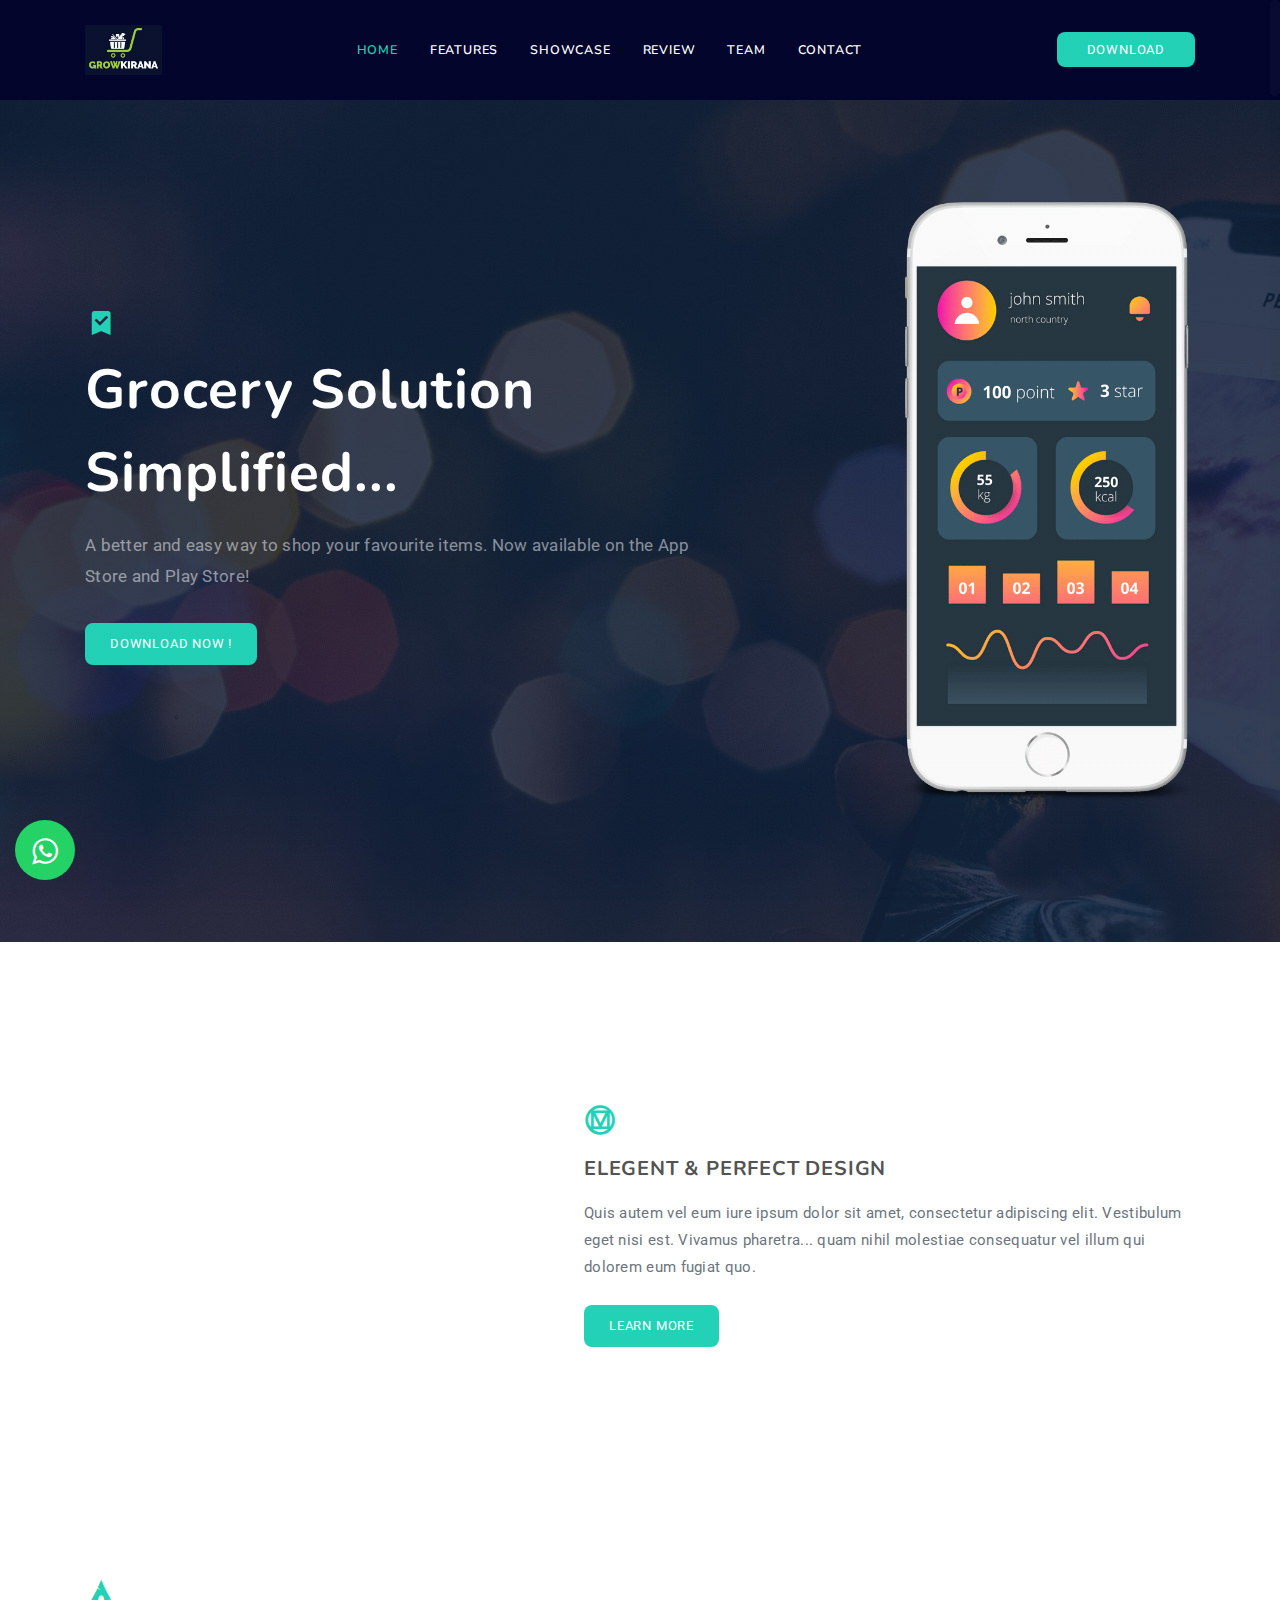
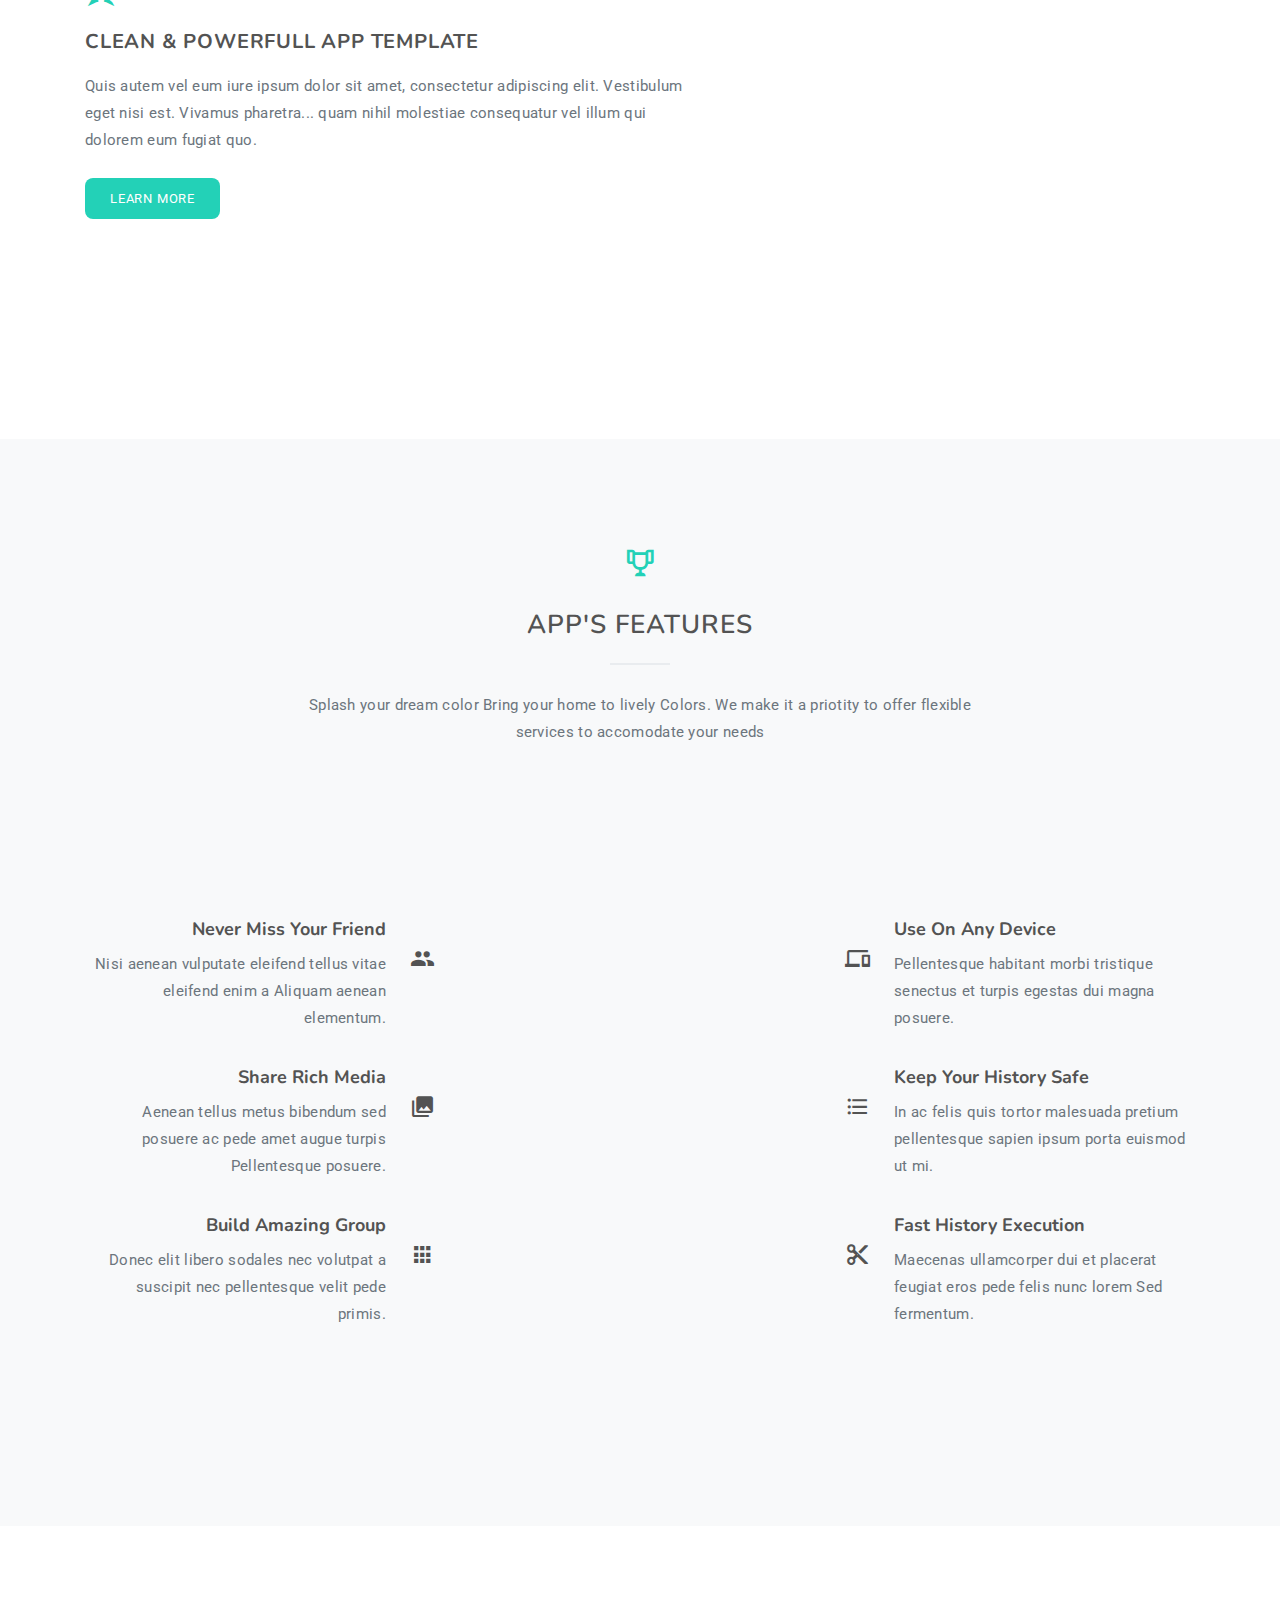
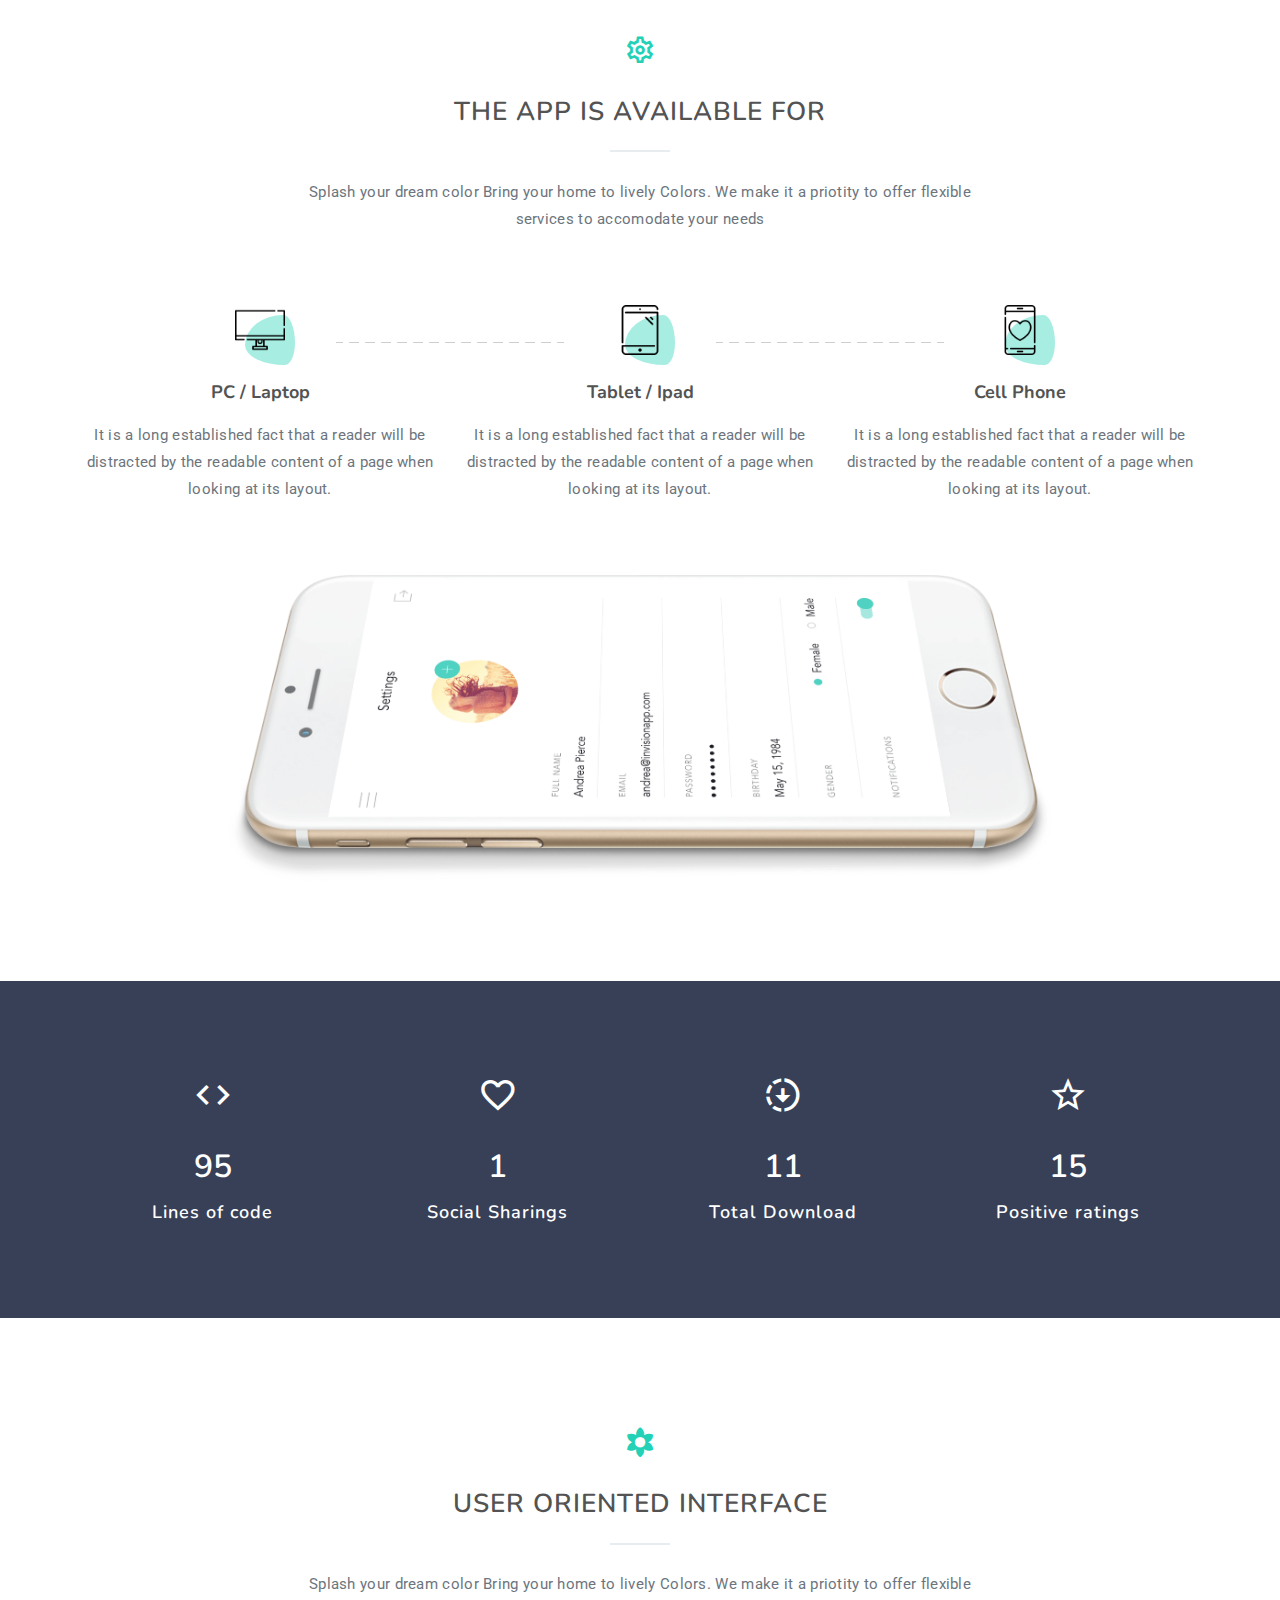
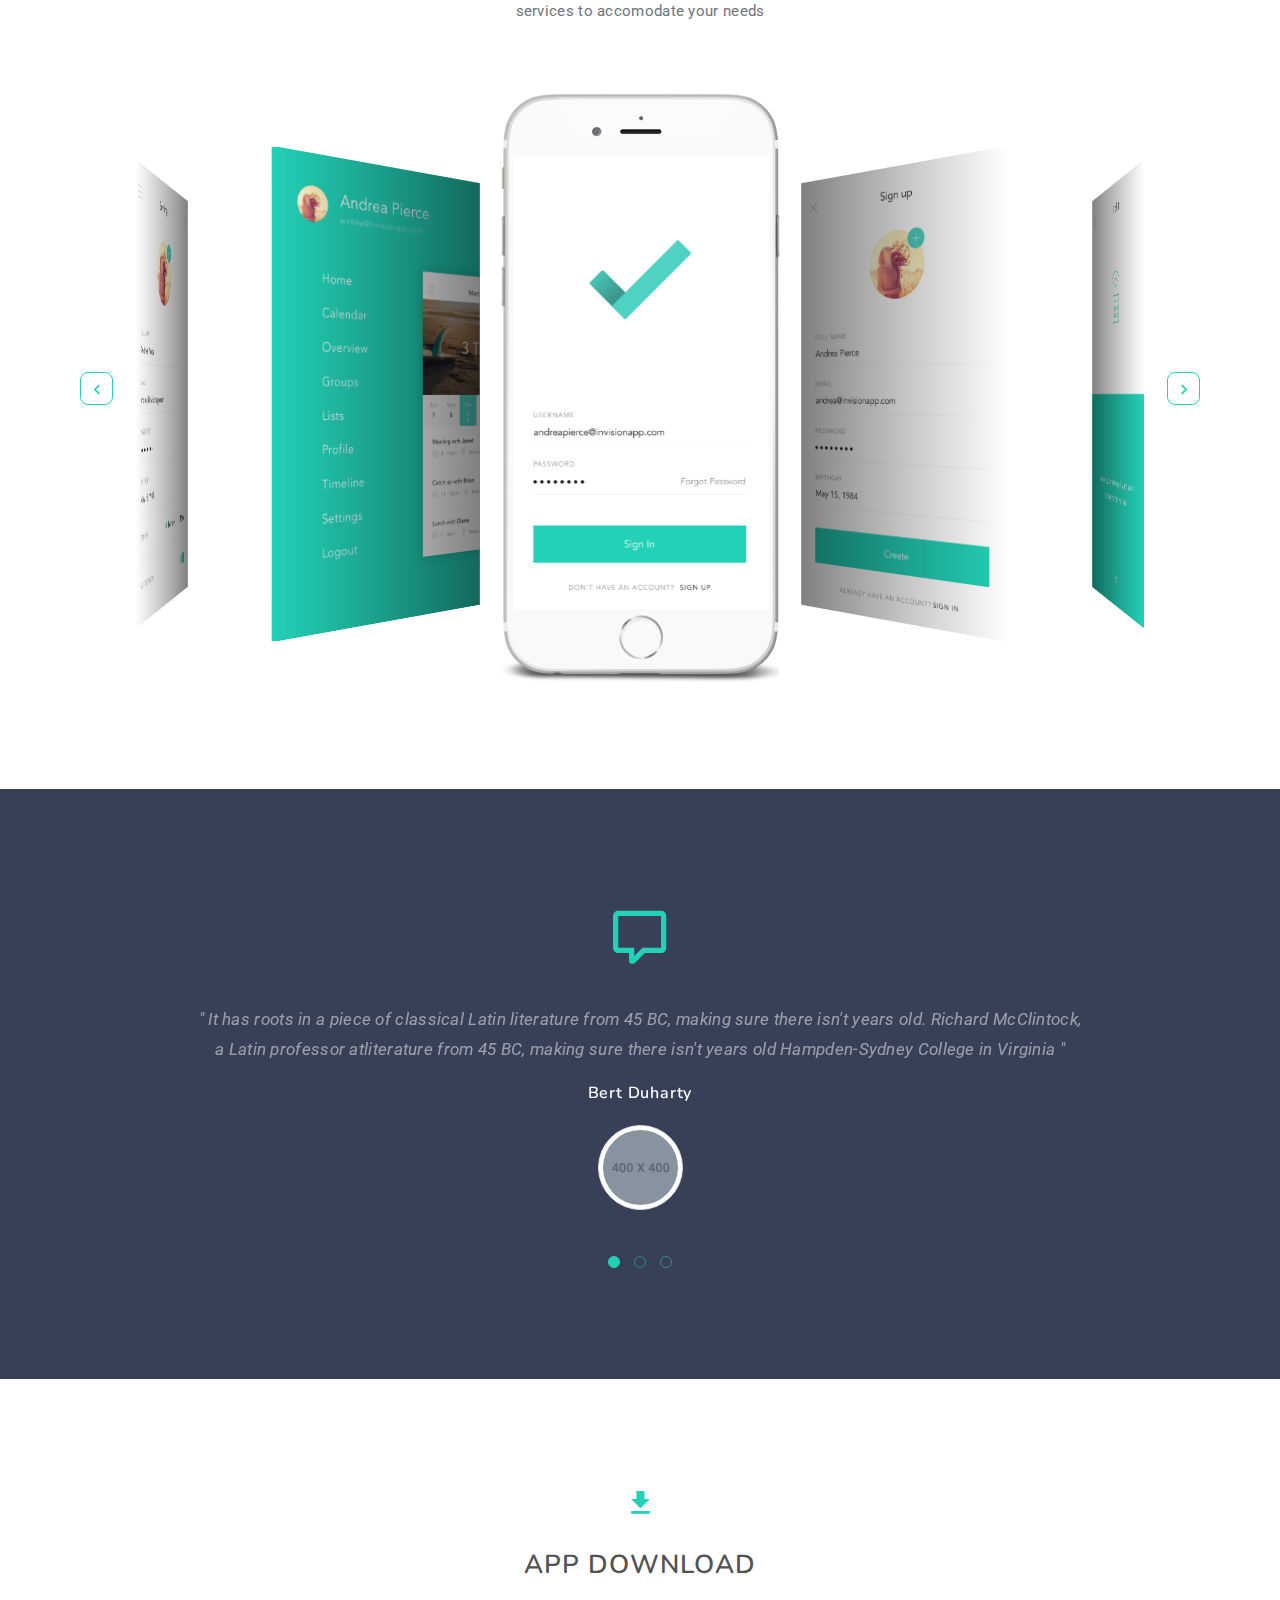
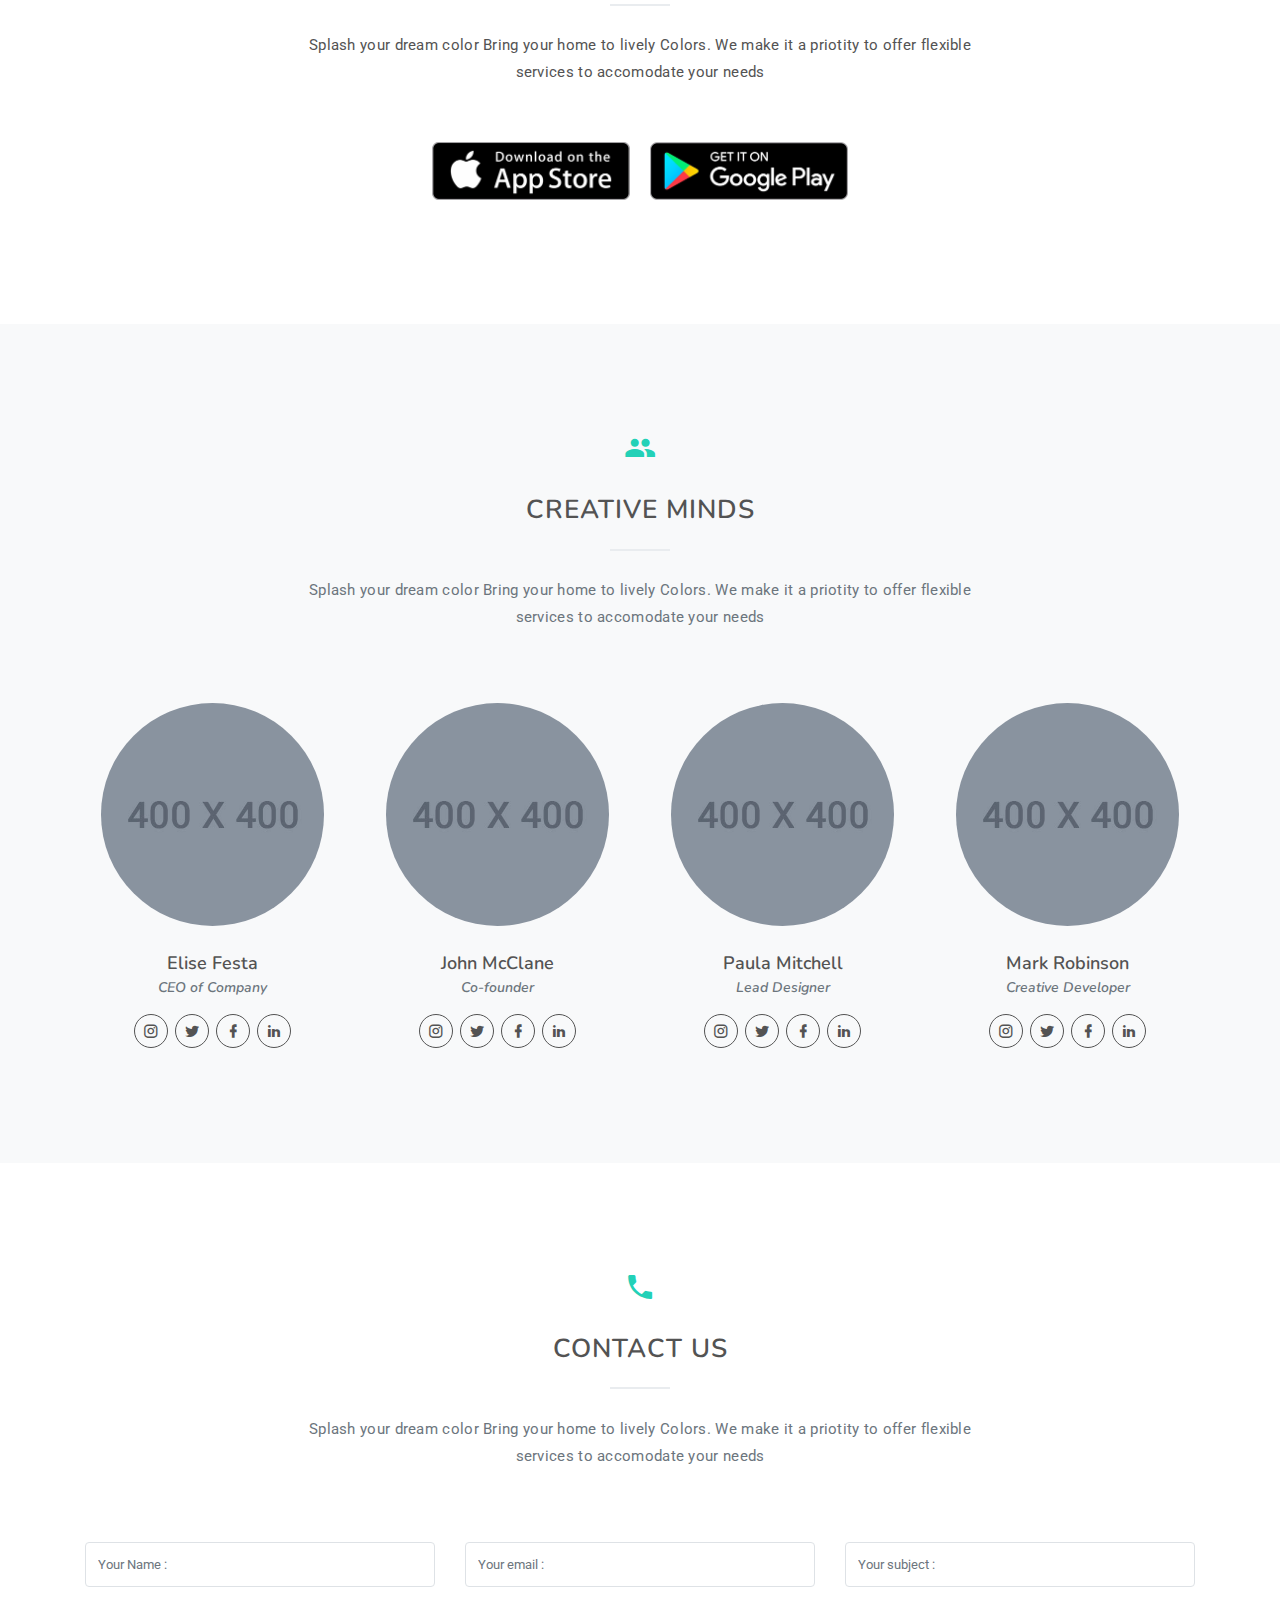
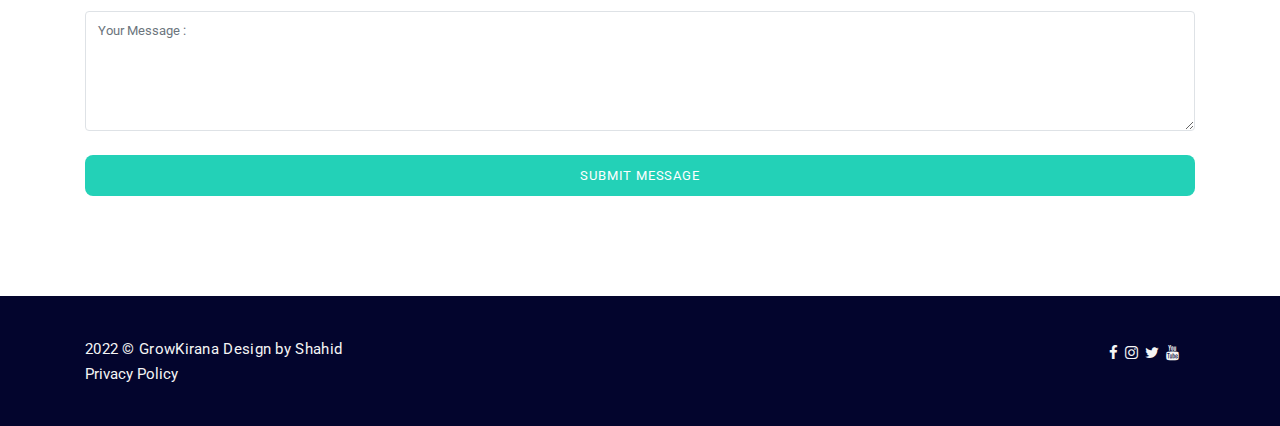
==== index.html @ f6116198 "first commit" ====
<!DOCTYPE html>
<html lang="en">
  <head>
    <meta charset="utf-8" />
    <title>GrowKirana | Contact</title>
    <meta name="viewport" content="width=device-width, initial-scale=1.0" />
    <meta name="description" content="GrowKirana" />
    <meta
      name="keywords"
      content="bootstrap 4, premium, marketing, multipurpose"
    />
    <meta content="website" name="author" />
    <!-- favicon -->
    <link rel="shortcut icon" href="images/brand-logo.jpg" />
    <!-- Bootstrap -->
    <link href="css/bootstrap.min.css" rel="stylesheet" type="text/css" />
    <!-- Magnific -->
    <link href="css/magnific-popup.css" rel="stylesheet" type="text/css" />

    <!-- Icon -->
    <link
      href="css/materialdesignicons.min.css"
      rel="stylesheet"
      type="text/css"
    />

    <link
      rel="stylesheet"
      href="https://cdnjs.cloudflare.com/ajax/libs/font-awesome/4.7.0/css/font-awesome.min.css"
    />
    <link href="css/pe-icon-7-stroke.css" rel="stylesheet" type="text/css" />
    <!-- SLICK SLIDER -->
    <link rel="stylesheet" href="css/owl.carousel.min.css" />
    <link rel="stylesheet" href="css/owl.theme.css" />
    <link rel="stylesheet" href="css/owl.transitions.css" />
    <!-- Swiper CSS -->
    <link rel="stylesheet" href="css/swiper.min.css" />
    <!-- Animation -->
    <link rel="stylesheet" href="css/aos.css" />
    <!-- Custom Css -->
    <link href="css/style.css" rel="stylesheet" type="text/css" />
  </head>

  <body>
    <!-- Loader -->
    <div id="preloader">
      <div id="status">
        <div class="sk-circle">
          <div class="sk-circle1 sk-child"></div>
          <div class="sk-circle2 sk-child"></div>
          <div class="sk-circle3 sk-child"></div>
          <div class="sk-circle4 sk-child"></div>
          <div class="sk-circle5 sk-child"></div>
          <div class="sk-circle6 sk-child"></div>
          <div class="sk-circle7 sk-child"></div>
          <div class="sk-circle8 sk-child"></div>
          <div class="sk-circle9 sk-child"></div>
          <div class="sk-circle10 sk-child"></div>
          <div class="sk-circle11 sk-child"></div>
          <div class="sk-circle12 sk-child"></div>
        </div>
      </div>
    </div>
    <!-- Loader -->
    <!-- whatsapp icon start -->
    <div class="whatsapp-placement">
      <a href="https://wa.me/+918799705329" class="whats-app" target="_blank">
        <i class="fa fa-whatsapp my-float"></i>
      </a>
    </div>
    <!-- whatsapp icon end -->

    <!-- Navbar Start -->
    <nav
      class="navbar navbar-expand-lg fixed-top navbar-custom navbar-light sticky"
    >
      <div class="container">
        <a class="navbar-brand" href="#">
          <!-- Applock -->
          <img src="images/brand-logo.jpg" class="l-dark" height="50" alt="" />
          <img src="images/brand-logo.jpg" class="l-light" height="50" alt="" />
        </a>
        <button
          class="navbar-toggler"
          type="button"
          data-toggle="collapse"
          data-target="#navbarCollapse"
          aria-controls="navbarCollapse"
          aria-expanded="false"
          aria-label="Toggle navigation"
        >
          <span class="mdi mdi-menu"></span></button
        ><!--end button-->

        <div class="collapse navbar-collapse" id="navbarCollapse">
          <ul class="navbar-nav mx-auto">
            <li class="nav-item active">
              <a class="nav-link" href="#home">Home</a>
            </li>
            <!--end nav item-->
            <li class="nav-item">
              <a class="nav-link" href="#services">Features</a>
            </li>
            <!--end nav item-->
            <li class="nav-item">
              <a class="nav-link" href="#work">Showcase</a>
            </li>
            <!--end nav item-->
            <li class="nav-item">
              <a class="nav-link" href="#review">Review</a>
            </li>

            <!--end nav item-->
            <li class="nav-item">
              <a class="nav-link" href="#team">Team</a>
            </li>
            <!--end nav item-->
            <li class="nav-item">
              <a class="nav-link" href="contact.html">Contact</a>
            </li>
            <!--end nav item-->
          </ul>
          <!--end navbar nav-->
          <div>
            <a href="#download" class="login-button mouse-down ml-3"
              >Download</a
            >
          </div>
          <!--end login button-->
        </div>
        <!--end collapse-->
      </div>
      <!--end container-->
    </nav>
    <!--end navbar-->
    <!-- Navbar End -->

    <!-- HOME START-->
    <section
      class="bg-home-1"
      style="background-image: url('images/hero-background.jpg')"
      id="home"
    >
      <div class="bg-overlay"></div>
      <div class="home-center">
        <div class="home-desc-center">
          <div class="container">
            <div class="row align-items-center">
              <div class="col-lg-7 col-md-6">
                <div class="title-heading">
                  <i class="mdi mdi-bookmark-check text-custom h2"></i>
                  <h1 class="heading text-white mb-3">
                    Grocery Solution Simplified...
                  </h1>
                  <p class="para-desc text-white-50">
                    A better and easy way to shop your favourite items. Now
                    available on the App Store and Play Store!
                  </p>
                  <div class="mt-4 pt-2">
                    <!-- <a
                      href="javascript:void(0)"
                      class="btn btn-custom mb-2 mr-2"
                      >Get Started</a
                    > -->
                    <a href="#download" class="btn btn-custom mb-2"
                      >Download now !</a
                    >
                  </div>
                </div>
              </div>
              <!--end col-->

              <div class="col-lg-5 col-md-6 mt-4 pt-2">
                <div class="home-img text-md-right">
                  <img
                    src="images/home/mobile01.png"
                    class="img-fluid mover-img"
                    alt=""
                  />
                </div>
              </div>
              <!--end col-->
            </div>
            <!--end row-->
          </div>
          <!--end container-->
        </div>
        <!--end home desc center-->
      </div>
      <!--end home center-->
    </section>
    <!--end section-->
    <!-- HOME END-->

    <!-- About Start -->
    <section class="section">
      <div class="container">
        <div class="row align-items-center">
          <div class="col-md-5">
            <img
              src="images/ab01.png"
              class="img-fluid"
              data-aos="fade-right"
              alt=""
            />
          </div>
          <!--end col-->

          <div class="col-md-7 mt-4 mt-sm-0 pt-2 pt-sm-0">
            <div class="about-app ml-lg-4">
              <i class="mdi mdi-material-design text-custom h2"></i>

              <h4 class="title text-uppercase mt-2 mb-3">
                Elegent & Perfect design
              </h4>
              <p class="text-muted">
                Quis autem vel eum iure ipsum dolor sit amet, consectetur
                adipiscing elit. Vestibulum eget nisi est. Vivamus pharetra...
                quam nihil molestiae consequatur vel illum qui dolorem eum
                fugiat quo.
              </p>
              <a href="javascript:void(0)" class="btn btn-custom mt-2"
                >Learn More</a
              >
            </div>
          </div>
          <!--end col-->
        </div>
        <!--end row-->

        <div class="row mt-5 align-items-center">
          <div class="col-md-7 mt-4 mt-sm-0 pt-2 pt-sm-0 order-2 order-md-1">
            <div class="about-app mr-lg-4">
              <i class="mdi mdi-arch text-custom h2"></i>
              <h4 class="title text-uppercase mt-2 mb-3">
                Clean & Powerfull App Template
              </h4>
              <p class="text-muted">
                Quis autem vel eum iure ipsum dolor sit amet, consectetur
                adipiscing elit. Vestibulum eget nisi est. Vivamus pharetra...
                quam nihil molestiae consequatur vel illum qui dolorem eum
                fugiat quo.
              </p>
              <a href="javascript:void(0)" class="btn btn-custom mt-2"
                >Learn More</a
              >
            </div>
          </div>
          <!--end col-->

          <div class="col-md-5 order-1 order-md-2">
            <img
              src="images/ab02.png"
              class="img-fluid"
              data-aos="fade-left"
              alt=""
            />
          </div>
          <!--end col-->
        </div>
        <!--end row-->
      </div>
      <!--end container-->
    </section>
    <!--end section-->
    <!-- About End -->

    <!-- Feature Start -->
    <section class="section bg-light" id="services">
      <div class="container">
        <div class="row">
          <div class="col-12">
            <div class="section-title text-center">
              <i class="mdi mdi-trophy-outline text-custom h2"></i>
              <h4 class="title text-uppercase mt-3 mb-5">App's Features</h4>
              <p class="text-muted mx-auto para-desc mb-0">
                Splash your dream color Bring your home to lively Colors. We
                make it a priotity to offer flexible services to accomodate your
                needs
              </p>
            </div>
          </div>
          <!--end col-->
        </div>
        <!--end row-->

        <div class="row services align-items-center">
          <div class="col-lg-4 col-md-6">
            <div class="core-service">
              <div class="core-service-content mt-4 pt-2 fea-right text-right">
                <div class="icon ml-4 mt-4">
                  <i class="mdi mdi-account-multiple"></i>
                </div>
                <div class="content">
                  <h4 class="title mb-2">Never Miss Your Friend</h4>
                  <p class="text-muted mb-0">
                    Nisi aenean vulputate eleifend tellus vitae eleifend enim a
                    Aliquam aenean elementum.
                  </p>
                </div>
              </div>

              <div class="core-service-content mt-4 pt-2 fea-right text-right">
                <div class="icon ml-4 mt-4">
                  <i class="mdi mdi-image-multiple"></i>
                </div>
                <div class="content">
                  <h4 class="title mb-2">Share Rich Media</h4>
                  <p class="text-muted mb-0">
                    Aenean tellus metus bibendum sed posuere ac pede amet augue
                    turpis Pellentesque posuere.
                  </p>
                </div>
              </div>

              <div class="core-service-content mt-4 pt-2 fea-right text-right">
                <div class="icon ml-4 mt-4">
                  <i class="mdi mdi-apps"></i>
                </div>
                <div class="content">
                  <h4 class="title mb-2">Build Amazing Group</h4>
                  <p class="text-muted mb-0">
                    Donec elit libero sodales nec volutpat a suscipit nec
                    pellentesque velit pede primis.
                  </p>
                </div>
              </div>
            </div>
          </div>
          <!--end col-->

          <div class="col-lg-4 mt-4 pt-2 core-service-img">
            <div class="ml-lg-4 mr-lg-4">
              <img
                src="images/features.png"
                class="img-fluid mx-auto"
                data-aos="zoom-in-down"
                alt=""
              />
            </div>
          </div>
          <!--end col-->

          <div class="col-lg-4 col-md-6">
            <div class="core-service">
              <div class="core-service-content mt-4 pt-2 fea-left">
                <div class="icon mr-4 mt-4">
                  <i class="mdi mdi-cellphone-link"></i>
                </div>
                <div class="content">
                  <h4 class="title mb-2">Use On Any Device</h4>
                  <p class="text-muted mb-0">
                    Pellentesque habitant morbi tristique senectus et turpis
                    egestas dui magna posuere.
                  </p>
                </div>
              </div>

              <div class="core-service-content mt-4 pt-2 fea-left">
                <div class="icon mr-4 mt-4">
                  <i class="mdi mdi-format-list-bulleted"></i>
                </div>
                <div class="content">
                  <h4 class="title mb-2">Keep Your History Safe</h4>
                  <p class="text-muted mb-0">
                    In ac felis quis tortor malesuada pretium pellentesque
                    sapien ipsum porta euismod ut mi.
                  </p>
                </div>
              </div>

              <div class="core-service-content mt-4 pt-2 fea-left">
                <div class="icon mr-4 mt-4">
                  <i class="mdi mdi-content-cut"></i>
                </div>
                <div class="content">
                  <h4 class="title mb-2">Fast History Execution</h4>
                  <p class="text-muted mb-0">
                    Maecenas ullamcorper dui et placerat feugiat eros pede felis
                    nunc lorem Sed fermentum.
                  </p>
                </div>
              </div>
            </div>
          </div>
          <!--end col-->
        </div>
        <!--end row-->
      </div>
      <!--end container-->
    </section>
    <!--end section-->
    <!-- Feature End -->

    <!-- CTA Start -->
    <!-- <section>
      <div class="conatainer">
        <video
          src="./images/home-video.mp4"
          autoplay
          loop
          muted
          class="home-video"
        ></video>
      </div>
    </section> -->
    <!--end section-->
    <!-- CTA End -->

    <!-- Available Feature Start -->
    <section class="section">
      <div class="container">
        <div class="row">
          <div class="col-12">
            <div class="section-title text-center">
              <i class="mdi mdi-settings-outline text-custom h2"></i>
              <h4 class="title text-uppercase mt-3 mb-5">
                The App Is Available For
              </h4>
              <p class="text-muted mx-auto para-desc mb-0">
                Splash your dream color Bring your home to lively Colors. We
                make it a priotity to offer flexible services to accomodate your
                needs
              </p>
            </div>
          </div>
          <!--end col-->
        </div>
        <!--end row-->

        <div class="row">
          <div class="col-md-4 mt-4 pt-2">
            <div class="device-feature device-border text-center">
              <div class="icon mb-4 position-relative d-inline-block">
                <img src="images/icon/pc.png" class="img-fluid" alt="" />
              </div>
              <div class="content">
                <h4 class="title mb-3">PC / Laptop</h4>
                <p class="text-muted">
                  It is a long established fact that a reader will be distracted
                  by the readable content of a page when looking at its layout.
                </p>
              </div>
            </div>
          </div>
          <!--end col-->

          <div class="col-md-4 mt-4 pt-2">
            <div class="device-feature device-border text-center">
              <div class="icon mb-4 position-relative d-inline-block">
                <img src="images/icon/ipad.png" class="img-fluid" alt="" />
              </div>
              <div class="content">
                <h4 class="title mb-3">Tablet / Ipad</h4>
                <p class="text-muted">
                  It is a long established fact that a reader will be distracted
                  by the readable content of a page when looking at its layout.
                </p>
              </div>
            </div>
          </div>
          <!--end col-->

          <div class="col-md-4 mt-4 pt-2">
            <div class="device-feature text-center">
              <div class="icon mb-4 position-relative d-inline-block">
                <img src="images/icon/app.png" class="img-fluid" alt="" />
              </div>
              <div class="content">
                <h4 class="title mb-3">Cell Phone</h4>
                <p class="text-muted">
                  It is a long established fact that a reader will be distracted
                  by the readable content of a page when looking at its layout.
                </p>
              </div>
            </div>
          </div>
          <!--end col-->
        </div>
        <!--end row-->

        <div class="row justify-content-center mt-5 pt-2">
          <div class="col-9">
            <img
              src="images/mobile-hori.png"
              class="img-fluid mover-img"
              alt=""
            />
          </div>
          <!--end col-->
        </div>
        <!--end row-->
      </div>
      <!--end container-->
    </section>
    <!--end section-->
    <!-- Available Feature Start -->

    <!-- START COUNTER -->
    <section
      class="bg-counter"
      style="background: url('images/counter.jpg') fixed center center"
    >
      <div class="bg-overlay"></div>
      <div class="container">
        <div class="row" id="counter">
          <div class="col-lg-3 col-md-6 p-4">
            <div class="counter-box text-center">
              <div class="counter-icon">
                <i class="mdi mdi-code-tags text-white"></i>
              </div>
              <h2 class="counter-value mt-3 text-white" data-count="1251">
                95
              </h2>
              <h5 class="counter-head text-white">Lines of code</h5>
            </div>
            <!--end counter box-->
          </div>
          <!--end col-->

          <div class="col-lg-3 col-md-6 p-4">
            <div class="counter-box text-center">
              <div class="counter-icon">
                <i class="mdi mdi-heart-outline text-white"></i>
              </div>
              <h2 class="counter-value mt-3 text-white" data-count="1853">1</h2>
              <h5 class="counter-head text-white">Social Sharings</h5>
            </div>
            <!--end counter box-->
          </div>
          <!--end col-->

          <div class="col-lg-3 col-md-6 p-4">
            <div class="counter-box text-center">
              <div class="counter-icon">
                <i class="mdi mdi-progress-download text-white"></i>
              </div>
              <h2 class="counter-value mt-3 text-white" data-count="3467">
                11
              </h2>
              <h5 class="counter-head text-white">Total Download</h5>
            </div>
            <!--end counter box-->
          </div>
          <!--end col-->

          <div class="col-lg-3 col-md-6 p-4">
            <div class="counter-box text-center">
              <div class="counter-icon">
                <i class="mdi mdi-star-outline text-white"></i>
              </div>
              <h2 class="counter-value mt-3 text-white" data-count="854">15</h2>
              <h5 class="counter-head text-white">Positive ratings</h5>
            </div>
            <!--end counter box-->
          </div>
          <!--end col-->
        </div>
        <!--end row-->
      </div>
      <!--end container-->
    </section>
    <!--end section-->
    <!-- END COUTER -->

    <!-- START SCREENSHORT-->
    <section class="section" id="work">
      <div class="container">
        <div class="row">
          <div class="col-12">
            <div class="section-title text-center">
              <i class="mdi mdi-image-filter-vintage text-custom h2"></i>
              <h4 class="title text-uppercase mt-3 mb-5">
                User Oriented Interface
              </h4>
              <p class="text-muted mx-auto para-desc mb-0">
                Splash your dream color Bring your home to lively Colors. We
                make it a priotity to offer flexible services to accomodate your
                needs
              </p>
            </div>
          </div>
          <!--end col-->
        </div>
        <!--end row-->

        <!-- Swiper -->
        <div class="row justify-content-center mt-4 pt-2">
          <div class="col-12 swiper-container">
            <div class="swiper-wrapper">
              <div class="swiper-slide">
                <img src="images/sc/1.png" class="img-fluid" alt="" />
              </div>
              <div class="swiper-slide">
                <img src="images/sc/2.png" class="img-fluid" alt="" />
              </div>
              <div class="swiper-slide">
                <img src="images/sc/3.png" class="img-fluid" alt="" />
              </div>
              <div class="swiper-slide">
                <img src="images/sc/4.png" class="img-fluid" alt="" />
              </div>
              <div class="swiper-slide">
                <img src="images/sc/5.png" class="img-fluid" alt="" />
              </div>
              <div class="swiper-slide">
                <img src="images/sc/6.png" class="img-fluid" alt="" />
              </div>
              <div class="swiper-slide">
                <img src="images/sc/7.png" class="img-fluid" alt="" />
              </div>
              <div class="swiper-slide">
                <img src="images/sc/8.png" class="img-fluid" alt="" />
              </div>
              <div class="swiper-slide">
                <img src="images/sc/9.png" class="img-fluid" alt="" />
              </div>
              <div class="swiper-slide">
                <img src="images/sc/10.png" class="img-fluid" alt="" />
              </div>
              <div class="swiper-slide">
                <img src="images/sc/11.png" class="img-fluid" alt="" />
              </div>
              <div class="swiper-slide">
                <img src="images/sc/12.png" class="img-fluid" alt="" />
              </div>
              <div class="swiper-slide">
                <img src="images/sc/13.png" class="img-fluid" alt="" />
              </div>
            </div>
            <!-- Add Arrows  -->
            <div class="swiper-button-next">
              <i class="mdi mdi-chevron-right"></i>
            </div>
            <div class="swiper-button-prev">
              <i class="mdi mdi-chevron-left"></i>
            </div>
          </div>

          <div class="col-lg-5 col-md-5 col-12 mb-0 mb-md-5 mb-4 mb-sm-0">
            <div class="screenshot-cell">
              <img src="images/sc/mo-sc.png" class="img-fluid" alt="" />
            </div>
          </div>
          <!--end col-->
        </div>
        <!--end row-->
      </div>
      <!--end container-->
    </section>
    <!--end section-->
    <!-- END SCREENSHORT -->

    <!-- Testimonail Start -->
    <section
      class="section"
      id="review"
      style="background: url('images/testimonial-bg.jpg') fixed center center"
    >
      <div class="bg-overlay"></div>
      <div class="container">
        <div class="row justify-content-center">
          <div class="col-lg-10">
            <div class="text-center testi-icon">
              <i class="mdi mdi-comment-outline text-custom"></i>
            </div>
            <div id="twitter-testi" class="owl-carousel testi-review">
              <div class="testimonial text-center ml-3 mr-3">
                <div class="content-review">
                  <p class="review font-italic text-white-50 mt-3">
                    " It has roots in a piece of classical Latin literature from
                    45 BC, making sure there isn't years old. Richard
                    McClintock, a Latin professor atliterature from 45 BC,
                    making sure there isn't years old Hampden-Sydney College in
                    Virginia "
                  </p>
                  <h5 class="name mb-1 mt-3 text-light">Bert Duharty</h5>
                  <img
                    src="images/client/01.jpg"
                    class="img-fluid rounded-pill img-thumbnail mt-3"
                    alt=""
                  />
                </div>
              </div>
              <!--end content-->
              <div class="testimonial text-center ml-3 mr-3">
                <div class="content-review">
                  <p class="review font-italic text-white-50 mt-3">
                    " Literature from 45 BC, making sure there making sure there
                    isn't years old in a piece of classical Latin literature
                    from 45 BC, making sure there isn't years old. Richard
                    McClintock, a Latin professor at Hampden-Sydney College in
                    Virginia "
                  </p>
                  <h5 class="name mb-1 mt-3 text-light">Jeson Roy</h5>
                  <img
                    src="images/client/02.jpg"
                    class="img-fluid rounded-pill img-thumbnail mt-3"
                    alt=""
                  />
                </div>
              </div>
              <!--end content-->
              <div class="testimonial text-center ml-3 mr-3">
                <div class="content-review">
                  <p class="review font-italic text-white-50 mt-3">
                    " Classical Latin literature from 45 BC, making literature
                    from literature from 45 BC, making sure there making sure
                    there isn't years old sure there isn't years old. Richard
                    McClintock, a Latin professor at Hampden-Sydney College in
                    Virginia "
                  </p>
                  <h5 class="name mb-1 mt-3 text-light">Kevin Peterson</h5>
                  <img
                    src="images/client/03.jpg"
                    class="img-fluid rounded-pill img-thumbnail mt-3"
                    alt=""
                  />
                </div>
              </div>
              <!--end content-->
            </div>
          </div>
          <!-- end col -->
        </div>
        <!-- end row -->

        <!-- <div class="row mt-5 text-center">
          <div class="col-lg-2 col-md-4 col-6">
            <img src="images/client/1.png" class="img-fluid" alt="" />
          </div>
          <div class="col-lg-2 col-md-4 col-6">
            <img src="images/client/2.png" class="img-fluid" alt="" />
          </div>
          <div class="col-lg-2 col-md-4 col-6">
            <img src="images/client/3.png" class="img-fluid" alt="" />
          </div>
          <div class="col-lg-2 col-md-4 col-6">
            <img src="images/client/4.png" class="img-fluid" alt="" />
          </div>
          <div class="col-lg-2 col-md-4 col-6">
            <img src="images/client/5.png" class="img-fluid" alt="" />
          </div>
          <div class="col-lg-2 col-md-4 col-6">
            <img src="images/client/6.png" class="img-fluid" alt="" />
          </div>
        </div> -->
      </div>
      <!--end container fluid-->
    </section>
    <!--end section-->
    <!-- Testimonail End -->

    <!-- Price STart -->

    <!--end section-->
    <!-- Price End -->

    <!-- CTA Download Start -->
    <section class="section" id="download">
      <!-- <div class="bg-overlay"></div> -->
      <div class="container">
        <div class="row">
          <div class="col-12">
            <div class="section-title text-center">
              <i class="mdi mdi-download text-custom h2"></i>
              <h4 class="title text-uppercase mt-3 mb-5">App Download</h4>
              <p class="mx-auto para-desc mb-0">
                Splash your dream color Bring your home to lively Colors. We
                make it a priotity to offer flexible services to accomodate your
                needs
              </p>
            </div>
          </div>
          <!--end col-->
        </div>
        <!--end row-->

        <div class="row justify-content-center">
          <div class="col-md-10">
            <ul class="list-unstyled app-download text-center">
              <li class="list-inline-item m-2 app-store-link">
                <a href="#"
                  ><img src="images/apple.png" class="img-fluid mt-2" alt=""
                /></a>
              </li>
              <li class="list-inline-item m-2 app-store-link">
                <a href="#"
                  ><img src="images/google.png" class="img-fluid mt-2" alt=""
                /></a>
              </li>
            </ul>
          </div>
          <!--end col-->
        </div>
        <!--end row-->
      </div>
      <!--end container-->
    </section>
    <!--end section-->
    <!-- CTA Download End -->

    <!-- Team Start -->
    <section class="section bg-light" id="team">
      <div class="container">
        <div class="row">
          <div class="col-12">
            <div class="section-title text-center">
              <i class="mdi mdi-account-multiple text-custom h2"></i>
              <h4 class="title text-uppercase mt-3 mb-5">Creative Minds</h4>
              <p class="text-muted mx-auto para-desc mb-0">
                Splash your dream color Bring your home to lively Colors. We
                make it a priotity to offer flexible services to accomodate your
                needs
              </p>
            </div>
          </div>
          <!--end col-->
        </div>
        <!--end row-->

        <div class="row">
          <div class="col-lg-3 col-md-6 col-12 mt-4">
            <div class="team-layout text-center p-2 pl-3 pr-3">
              <img
                src="images/team/01.jpg"
                class="img-fluid mx-auto d-block rounded-pill"
                alt=""
              />
              <div class="content">
                <h4 class="name mt-4 mb-0">Elise Festa</h4>
                <h6 class="designation font-italic text-muted">
                  CEO of Company
                </h6>
                <ul class="list-unstyled mt-3 social-icon mb-0">
                  <li class="list-inline-item">
                    <a href="javascript:void(0)"
                      ><i class="mdi mdi-instagram"></i
                    ></a>
                  </li>
                  <li class="list-inline-item">
                    <a href="javascript:void(0)"
                      ><i class="mdi mdi-twitter"></i
                    ></a>
                  </li>
                  <li class="list-inline-item">
                    <a href="javascript:void(0)"
                      ><i class="mdi mdi-facebook"></i
                    ></a>
                  </li>
                  <li class="list-inline-item">
                    <a href="javascript:void(0)"
                      ><i class="mdi mdi-linkedin"></i
                    ></a>
                  </li>
                </ul>
              </div>
            </div>
          </div>
          <!--end col-->

          <div class="col-lg-3 col-md-6 col-12 mt-4">
            <div class="team-layout text-center p-2 pl-3 pr-3">
              <img
                src="images/team/02.jpg"
                class="img-fluid mx-auto d-block rounded-pill"
                alt=""
              />
              <div class="content">
                <h4 class="name mt-4 mb-0">John McClane</h4>
                <h6 class="designation font-italic text-muted">Co-founder</h6>
                <ul class="list-unstyled mt-3 social-icon mb-0">
                  <li class="list-inline-item">
                    <a href="javascript:void(0)"
                      ><i class="mdi mdi-instagram"></i
                    ></a>
                  </li>
                  <li class="list-inline-item">
                    <a href="javascript:void(0)"
                      ><i class="mdi mdi-twitter"></i
                    ></a>
                  </li>
                  <li class="list-inline-item">
                    <a href="javascript:void(0)"
                      ><i class="mdi mdi-facebook"></i
                    ></a>
                  </li>
                  <li class="list-inline-item">
                    <a href="javascript:void(0)"
                      ><i class="mdi mdi-linkedin"></i
                    ></a>
                  </li>
                </ul>
              </div>
            </div>
          </div>
          <!--end col-->

          <div class="col-lg-3 col-md-6 col-12 mt-4">
            <div class="team-layout text-center p-2 pl-3 pr-3">
              <img
                src="images/team/03.jpg"
                class="img-fluid mx-auto d-block rounded-pill"
                alt=""
              />
              <div class="content">
                <h4 class="name mt-4 mb-0">Paula Mitchell</h4>
                <h6 class="designation font-italic text-muted">
                  Lead Designer
                </h6>
                <ul class="list-unstyled mt-3 social-icon mb-0">
                  <li class="list-inline-item">
                    <a href="javascript:void(0)"
                      ><i class="mdi mdi-instagram"></i
                    ></a>
                  </li>
                  <li class="list-inline-item">
                    <a href="javascript:void(0)"
                      ><i class="mdi mdi-twitter"></i
                    ></a>
                  </li>
                  <li class="list-inline-item">
                    <a href="javascript:void(0)"
                      ><i class="mdi mdi-facebook"></i
                    ></a>
                  </li>
                  <li class="list-inline-item">
                    <a href="javascript:void(0)"
                      ><i class="mdi mdi-linkedin"></i
                    ></a>
                  </li>
                </ul>
              </div>
            </div>
          </div>
          <!--end col-->

          <div class="col-lg-3 col-md-6 col-12 mt-4">
            <div class="team-layout text-center p-2 pl-3 pr-3">
              <img
                src="images/team/04.jpg"
                class="img-fluid mx-auto d-block rounded-pill"
                alt=""
              />
              <div class="content">
                <h4 class="name mt-4 mb-0">Mark Robinson</h4>
                <h6 class="designation font-italic text-muted">
                  Creative Developer
                </h6>
                <ul class="list-unstyled mt-3 social-icon mb-0">
                  <li class="list-inline-item">
                    <a href="javascript:void(0)"
                      ><i class="mdi mdi-instagram"></i
                    ></a>
                  </li>
                  <li class="list-inline-item">
                    <a href="javascript:void(0)"
                      ><i class="mdi mdi-twitter"></i
                    ></a>
                  </li>
                  <li class="list-inline-item">
                    <a href="javascript:void(0)"
                      ><i class="mdi mdi-facebook"></i
                    ></a>
                  </li>
                  <li class="list-inline-item">
                    <a href="javascript:void(0)"
                      ><i class="mdi mdi-linkedin"></i
                    ></a>
                  </li>
                </ul>
              </div>
            </div>
          </div>
          <!--end col-->
        </div>
        <!--end row-->
      </div>
      <!--end container-->
    </section>
    <!--end section-->
    <!-- Team End -->

    <!-- Contact Start -->
    <section class="section" id="contact">
      <div class="container">
        <div class="row">
          <div class="col-12">
            <div class="section-title text-center">
              <i class="mdi mdi-phone text-custom h2"></i>
              <h4 class="title text-uppercase mt-3 mb-5">Contact us</h4>
              <p class="text-muted mx-auto para-desc mb-0">
                Splash your dream color Bring your home to lively Colors. We
                make it a priotity to offer flexible services to accomodate your
                needs
              </p>
            </div>
          </div>
          <!--end col-->
        </div>
        <!--end row-->

        <div class="row justify-content-center mt-4 pt-2">
          <div class="col-lg-12">
            <div class="custom-form mb-sm-30">
              <div id="message"></div>
              <form
                method="post"
                action="php/contact.php"
                name="contact-form"
                id="contact-form"
              >
                <div class="row">
                  <div class="col-lg-4 col-md-6">
                    <div class="form-group position-relative mb-4">
                      <input
                        name="name"
                        id="name"
                        type="text"
                        class="form-control"
                        placeholder="Your Name :"
                      />
                    </div>
                  </div>
                  <!--end col-->
                  <div class="col-lg-4 col-md-6">
                    <div class="form-group position-relative mb-4">
                      <input
                        name="email"
                        id="email"
                        type="email"
                        class="form-control"
                        placeholder="Your email :"
                      />
                    </div>
                  </div>
                  <!--end col-->
                  <div class="col-lg-4 col-md-12">
                    <div class="form-group position-relative mb-4">
                      <input
                        name="subject"
                        id="subject"
                        class="form-control"
                        placeholder="Your subject :"
                      />
                    </div>
                  </div>
                  <!--end col-->
                  <div class="col-md-12">
                    <div class="form-group position-relative mb-4">
                      <textarea
                        name="comments"
                        id="comments"
                        rows="4"
                        class="form-control"
                        placeholder="Your Message :"
                      ></textarea>
                    </div>
                  </div>
                  <!--end col-->
                </div>
                <!--end row-->

                <div class="row">
                  <div class="col-sm-12 text-center">
                    <input
                      type="submit"
                      id="submit"
                      name="send"
                      class="submitBnt btn btn-custom w-100"
                      value="Submit Message"
                    />
                    <div id="simple-msg"></div>
                  </div>
                  <!--end col-->
                </div>
                <!--end row-->
              </form>
              <!--end form-->
            </div>
            <!--end custom-form-->
          </div>
          <!--end col-->
        </div>
        <!--end row-->
      </div>
      <!--end container-->
    </section>
    <!--end section-->
    <!-- Contact End -->

    <!-- Google Map Start -->
    <!-- <section class="bg-dark">
      <div class="container-fluid">
        <div class="row">
          <div class="col-12 p-0">
            <div class="map">
              <iframe
                src="https://www.google.com/maps/embed?pb=!1m18!1m12!1m3!1d92181.08836756031!2d11.170756608169997!3d43.779936659948945!2m3!1f0!2f0!3f0!3m2!1i1024!2i768!4f13.1!3m3!1m2!1s0x132a541847050f9d%3A0xb662ac3eb7b58c6b!2sPiazza+Della+Libert%C3%A0!5e0!3m2!1sen!2sin!4v1562932112256!5m2!1sen!2sin"
                style="border: 0"
                allowfullscreen
              ></iframe>
            </div>
            
          </div>
  
        </div>
     
      </div>
    
    </section> -->
    <!--end section-->
    <!-- Google Map End -->

    <!-- Footer Start -->
    <footer class="footer footer-custom">
      <div class="container">
        <div class="row align-items-center">
          <div class="col-sm-6">
            <div class="text-sm-left">
              <p class="mb-0" style="color: whitesmoke">
                2022 © GrowKirana Design by Shahid
              </p>
            </div>
            <div class="text-sm-left">
              <a href="privacy-policy.html" style="color: whitesmoke"
                >Privacy Policy</a
              >
            </div>
          </div>
          <!--end col-->

          <div class="col-sm-6">
            <ul class="list-unstyled text-sm-right mb-0 mt-4 mt-sm-0 m-3">
              <li class="list-inline-item">
                <a href="#" style="color: whitesmoke"
                  ><i class="fa fa-facebook"></i
                ></a>
              </li>
              <li class="list-inline-item">
                <a href="#" style="color: whitesmoke"
                  ><i class="fa fa-instagram"></i
                ></a>
              </li>
              <li class="list-inline-item">
                <a href="#" style="color: whitesmoke"
                  ><i class="fa fa-twitter"></i
                ></a>
              </li>
              <li class="list-inline-item">
                <a href="#" style="color: whitesmoke"
                  ><i class="fa fa-youtube"></i
                ></a>
              </li>
            </ul>
          </div>
          <!--end col-->
        </div>
        <!--end row-->
      </div>
      <!--end container-->
    </footer>
    <!--end footer-->
    <!-- Footer End -->

    <!-- Back to top -->
    <a href="#" class="back-to-top text-center" id="back-to-top">
      <i class="mdi mdi-chevron-up d-block"> </i>
    </a>
    <!-- Back to top -->
    <!-- javascript -->
    <script src="js/jquery.min.js"></script>
    <script src="js/bootstrap.bundle.min.js"></script>
    <script src="js/jquery.easing.min.js"></script>
    <script src="js/scrollspy.min.js"></script>
    <!-- SLIDER -->
    <script src="js/owl.carousel.min.js "></script>
    <!-- Magnific Popup -->
    <script src="js/jquery.magnific-popup.min.js"></script>
    <!-- Contact -->
    <script src="js/contact.js"></script>
    <!-- Counter -->
    <script src="js/counter.init.js"></script>
    <!-- Swiper JS -->
    <script src="js/swiper.min.js"></script>
    <!-- Animation JS -->
    <script src="js/aos.js"></script>
    <!-- Animation JS -->
    <script src="js/jquery.nicescroll.js"></script>
    <!-- Plugin init -->
    <script src="js/plugin.init.js"></script>
    <!-- Main Js -->
    <script src="js/app.js"></script>
  </body>
</html>
---- css/pe-icon-7-stroke.css ----
@font-face {
	font-family: 'Pe-icon-7-stroke';
	src:url('../fonts/Pe-icon-7-stroke.eot?d7yf1v');
	src:url('../fonts/Pe-icon-7-stroke.eot?#iefixd7yf1v') format('embedded-opentype'),
		url('../fonts/Pe-icon-7-stroke.woff?d7yf1v') format('woff'),
		url('../fonts/Pe-icon-7-stroke.ttf?d7yf1v') format('truetype'),
		url('../fonts/Pe-icon-7-stroke.svg?d7yf1v#Pe-icon-7-stroke') format('svg');
	font-weight: normal;
	font-style: normal;
}

[class^="pe-7s-"], [class*=" pe-7s-"] {
	display: inline-block;
	font-family: 'Pe-icon-7-stroke';
	speak: none;
	font-style: normal;
	font-weight: normal;
	font-variant: normal;
	text-transform: none;
	line-height: 1;

	/* Better Font Rendering =========== */
	-webkit-font-smoothing: antialiased;
	-moz-osx-font-smoothing: grayscale;
}

.pe-7s-album:before {
	content: "\e6aa";
}
.pe-7s-arc:before {
	content: "\e6ab";
}
.pe-7s-back-2:before {
	content: "\e6ac";
}
.pe-7s-bandaid:before {
	content: "\e6ad";
}
.pe-7s-car:before {
	content: "\e6ae";
}
.pe-7s-diamond:before {
	content: "\e6af";
}
.pe-7s-door-lock:before {
	content: "\e6b0";
}
.pe-7s-eyedropper:before {
	content: "\e6b1";
}
.pe-7s-female:before {
	content: "\e6b2";
}
.pe-7s-gym:before {
	content: "\e6b3";
}
.pe-7s-hammer:before {
	content: "\e6b4";
}
.pe-7s-headphones:before {
	content: "\e6b5";
}
.pe-7s-helm:before {
	content: "\e6b6";
}
.pe-7s-hourglass:before {
	content: "\e6b7";
}
.pe-7s-leaf:before {
	content: "\e6b8";
}
.pe-7s-magic-wand:before {
	content: "\e6b9";
}
.pe-7s-male:before {
	content: "\e6ba";
}
.pe-7s-map-2:before {
	content: "\e6bb";
}
.pe-7s-next-2:before {
	content: "\e6bc";
}
.pe-7s-paint-bucket:before {
	content: "\e6bd";
}
.pe-7s-pendrive:before {
	content: "\e6be";
}
.pe-7s-photo:before {
	content: "\e6bf";
}
.pe-7s-piggy:before {
	content: "\e6c0";
}
.pe-7s-plugin:before {
	content: "\e6c1";
}
.pe-7s-refresh-2:before {
	content: "\e6c2";
}
.pe-7s-rocket:before {
	content: "\e6c3";
}
.pe-7s-settings:before {
	content: "\e6c4";
}
.pe-7s-shield:before {
	content: "\e6c5";
}
.pe-7s-smile:before {
	content: "\e6c6";
}
.pe-7s-usb:before {
	content: "\e6c7";
}
.pe-7s-vector:before {
	content: "\e6c8";
}
.pe-7s-wine:before {
	content: "\e6c9";
}
.pe-7s-cloud-upload:before {
	content: "\e68a";
}
.pe-7s-cash:before {
	content: "\e68c";
}
.pe-7s-close:before {
	content: "\e680";
}
.pe-7s-bluetooth:before {
	content: "\e68d";
}
.pe-7s-cloud-download:before {
	content: "\e68b";
}
.pe-7s-way:before {
	content: "\e68e";
}
.pe-7s-close-circle:before {
	content: "\e681";
}
.pe-7s-id:before {
	content: "\e68f";
}
.pe-7s-angle-up:before {
	content: "\e682";
}
.pe-7s-wristwatch:before {
	content: "\e690";
}
.pe-7s-angle-up-circle:before {
	content: "\e683";
}
.pe-7s-world:before {
	content: "\e691";
}
.pe-7s-angle-right:before {
	content: "\e684";
}
.pe-7s-volume:before {
	content: "\e692";
}
.pe-7s-angle-right-circle:before {
	content: "\e685";
}
.pe-7s-users:before {
	content: "\e693";
}
.pe-7s-angle-left:before {
	content: "\e686";
}
.pe-7s-user-female:before {
	content: "\e694";
}
.pe-7s-angle-left-circle:before {
	content: "\e687";
}
.pe-7s-up-arrow:before {
	content: "\e695";
}
.pe-7s-angle-down:before {
	content: "\e688";
}
.pe-7s-switch:before {
	content: "\e696";
}
.pe-7s-angle-down-circle:before {
	content: "\e689";
}
.pe-7s-scissors:before {
	content: "\e697";
}
.pe-7s-wallet:before {
	content: "\e600";
}
.pe-7s-safe:before {
	content: "\e698";
}
.pe-7s-volume2:before {
	content: "\e601";
}
.pe-7s-volume1:before {
	content: "\e602";
}
.pe-7s-voicemail:before {
	content: "\e603";
}
.pe-7s-video:before {
	content: "\e604";
}
.pe-7s-user:before {
	content: "\e605";
}
.pe-7s-upload:before {
	content: "\e606";
}
.pe-7s-unlock:before {
	content: "\e607";
}
.pe-7s-umbrella:before {
	content: "\e608";
}
.pe-7s-trash:before {
	content: "\e609";
}
.pe-7s-tools:before {
	content: "\e60a";
}
.pe-7s-timer:before {
	content: "\e60b";
}
.pe-7s-ticket:before {
	content: "\e60c";
}
.pe-7s-target:before {
	content: "\e60d";
}
.pe-7s-sun:before {
	content: "\e60e";
}
.pe-7s-study:before {
	content: "\e60f";
}
.pe-7s-stopwatch:before {
	content: "\e610";
}
.pe-7s-star:before {
	content: "\e611";
}
.pe-7s-speaker:before {
	content: "\e612";
}
.pe-7s-signal:before {
	content: "\e613";
}
.pe-7s-shuffle:before {
	content: "\e614";
}
.pe-7s-shopbag:before {
	content: "\e615";
}
.pe-7s-share:before {
	content: "\e616";
}
.pe-7s-server:before {
	content: "\e617";
}
.pe-7s-search:before {
	content: "\e618";
}
.pe-7s-film:before {
	content: "\e6a5";
}
.pe-7s-science:before {
	content: "\e619";
}
.pe-7s-disk:before {
	content: "\e6a6";
}
.pe-7s-ribbon:before {
	content: "\e61a";
}
.pe-7s-repeat:before {
	content: "\e61b";
}
.pe-7s-refresh:before {
	content: "\e61c";
}
.pe-7s-add-user:before {
	content: "\e6a9";
}
.pe-7s-refresh-cloud:before {
	content: "\e61d";
}
.pe-7s-paperclip:before {
	content: "\e69c";
}
.pe-7s-radio:before {
	content: "\e61e";
}
.pe-7s-note2:before {
	content: "\e69d";
}
.pe-7s-print:before {
	content: "\e61f";
}
.pe-7s-network:before {
	content: "\e69e";
}
.pe-7s-prev:before {
	content: "\e620";
}
.pe-7s-mute:before {
	content: "\e69f";
}
.pe-7s-power:before {
	content: "\e621";
}
.pe-7s-medal:before {
	content: "\e6a0";
}
.pe-7s-portfolio:before {
	content: "\e622";
}
.pe-7s-like2:before {
	content: "\e6a1";
}
.pe-7s-plus:before {
	content: "\e623";
}
.pe-7s-left-arrow:before {
	content: "\e6a2";
}
.pe-7s-play:before {
	content: "\e624";
}
.pe-7s-key:before {
	content: "\e6a3";
}
.pe-7s-plane:before {
	content: "\e625";
}
.pe-7s-joy:before {
	content: "\e6a4";
}
.pe-7s-photo-gallery:before {
	content: "\e626";
}
.pe-7s-pin:before {
	content: "\e69b";
}
.pe-7s-phone:before {
	content: "\e627";
}
.pe-7s-plug:before {
	content: "\e69a";
}
.pe-7s-pen:before {
	content: "\e628";
}
.pe-7s-right-arrow:before {
	content: "\e699";
}
.pe-7s-paper-plane:before {
	content: "\e629";
}
.pe-7s-delete-user:before {
	content: "\e6a7";
}
.pe-7s-paint:before {
	content: "\e62a";
}
.pe-7s-bottom-arrow:before {
	content: "\e6a8";
}
.pe-7s-notebook:before {
	content: "\e62b";
}
.pe-7s-note:before {
	content: "\e62c";
}
.pe-7s-next:before {
	content: "\e62d";
}
.pe-7s-news-paper:before {
	content: "\e62e";
}
.pe-7s-musiclist:before {
	content: "\e62f";
}
.pe-7s-music:before {
	content: "\e630";
}
.pe-7s-mouse:before {
	content: "\e631";
}
.pe-7s-more:before {
	content: "\e632";
}
.pe-7s-moon:before {
	content: "\e633";
}
.pe-7s-monitor:before {
	content: "\e634";
}
.pe-7s-micro:before {
	content: "\e635";
}
.pe-7s-menu:before {
	content: "\e636";
}
.pe-7s-map:before {
	content: "\e637";
}
.pe-7s-map-marker:before {
	content: "\e638";
}
.pe-7s-mail:before {
	content: "\e639";
}
.pe-7s-mail-open:before {
	content: "\e63a";
}
.pe-7s-mail-open-file:before {
	content: "\e63b";
}
.pe-7s-magnet:before {
	content: "\e63c";
}
.pe-7s-loop:before {
	content: "\e63d";
}
.pe-7s-look:before {
	content: "\e63e";
}
.pe-7s-lock:before {
	content: "\e63f";
}
.pe-7s-lintern:before {
	content: "\e640";
}
.pe-7s-link:before {
	content: "\e641";
}
.pe-7s-like:before {
	content: "\e642";
}
.pe-7s-light:before {
	content: "\e643";
}
.pe-7s-less:before {
	content: "\e644";
}
.pe-7s-keypad:before {
	content: "\e645";
}
.pe-7s-junk:before {
	content: "\e646";
}
.pe-7s-info:before {
	content: "\e647";
}
.pe-7s-home:before {
	content: "\e648";
}
.pe-7s-help2:before {
	content: "\e649";
}
.pe-7s-help1:before {
	content: "\e64a";
}
.pe-7s-graph3:before {
	content: "\e64b";
}
.pe-7s-graph2:before {
	content: "\e64c";
}
.pe-7s-graph1:before {
	content: "\e64d";
}
.pe-7s-graph:before {
	content: "\e64e";
}
.pe-7s-global:before {
	content: "\e64f";
}
.pe-7s-gleam:before {
	content: "\e650";
}
.pe-7s-glasses:before {
	content: "\e651";
}
.pe-7s-gift:before {
	content: "\e652";
}
.pe-7s-folder:before {
	content: "\e653";
}
.pe-7s-flag:before {
	content: "\e654";
}
.pe-7s-filter:before {
	content: "\e655";
}
.pe-7s-file:before {
	content: "\e656";
}
.pe-7s-expand1:before {
	content: "\e657";
}
.pe-7s-exapnd2:before {
	content: "\e658";
}
.pe-7s-edit:before {
	content: "\e659";
}
.pe-7s-drop:before {
	content: "\e65a";
}
.pe-7s-drawer:before {
	content: "\e65b";
}
.pe-7s-download:before {
	content: "\e65c";
}
.pe-7s-display2:before {
	content: "\e65d";
}
.pe-7s-display1:before {
	content: "\e65e";
}
.pe-7s-diskette:before {
	content: "\e65f";
}
.pe-7s-date:before {
	content: "\e660";
}
.pe-7s-cup:before {
	content: "\e661";
}
.pe-7s-culture:before {
	content: "\e662";
}
.pe-7s-crop:before {
	content: "\e663";
}
.pe-7s-credit:before {
	content: "\e664";
}
.pe-7s-copy-file:before {
	content: "\e665";
}
.pe-7s-config:before {
	content: "\e666";
}
.pe-7s-compass:before {
	content: "\e667";
}
.pe-7s-comment:before {
	content: "\e668";
}
.pe-7s-coffee:before {
	content: "\e669";
}
.pe-7s-cloud:before {
	content: "\e66a";
}
.pe-7s-clock:before {
	content: "\e66b";
}
.pe-7s-check:before {
	content: "\e66c";
}
.pe-7s-chat:before {
	content: "\e66d";
}
.pe-7s-cart:before {
	content: "\e66e";
}
.pe-7s-camera:before {
	content: "\e66f";
}
.pe-7s-call:before {
	content: "\e670";
}
.pe-7s-calculator:before {
	content: "\e671";
}
.pe-7s-browser:before {
	content: "\e672";
}
.pe-7s-box2:before {
	content: "\e673";
}
.pe-7s-box1:before {
	content: "\e674";
}
.pe-7s-bookmarks:before {
	content: "\e675";
}
.pe-7s-bicycle:before {
	content: "\e676";
}
.pe-7s-bell:before {
	content: "\e677";
}
.pe-7s-battery:before {
	content: "\e678";
}
.pe-7s-ball:before {
	content: "\e679";
}
.pe-7s-back:before {
	content: "\e67a";
}
.pe-7s-attention:before {
	content: "\e67b";
}
.pe-7s-anchor:before {
	content: "\e67c";
}
.pe-7s-albums:before {
	content: "\e67d";
}
.pe-7s-alarm:before {
	content: "\e67e";
}
.pe-7s-airplay:before {
	content: "\e67f";
}
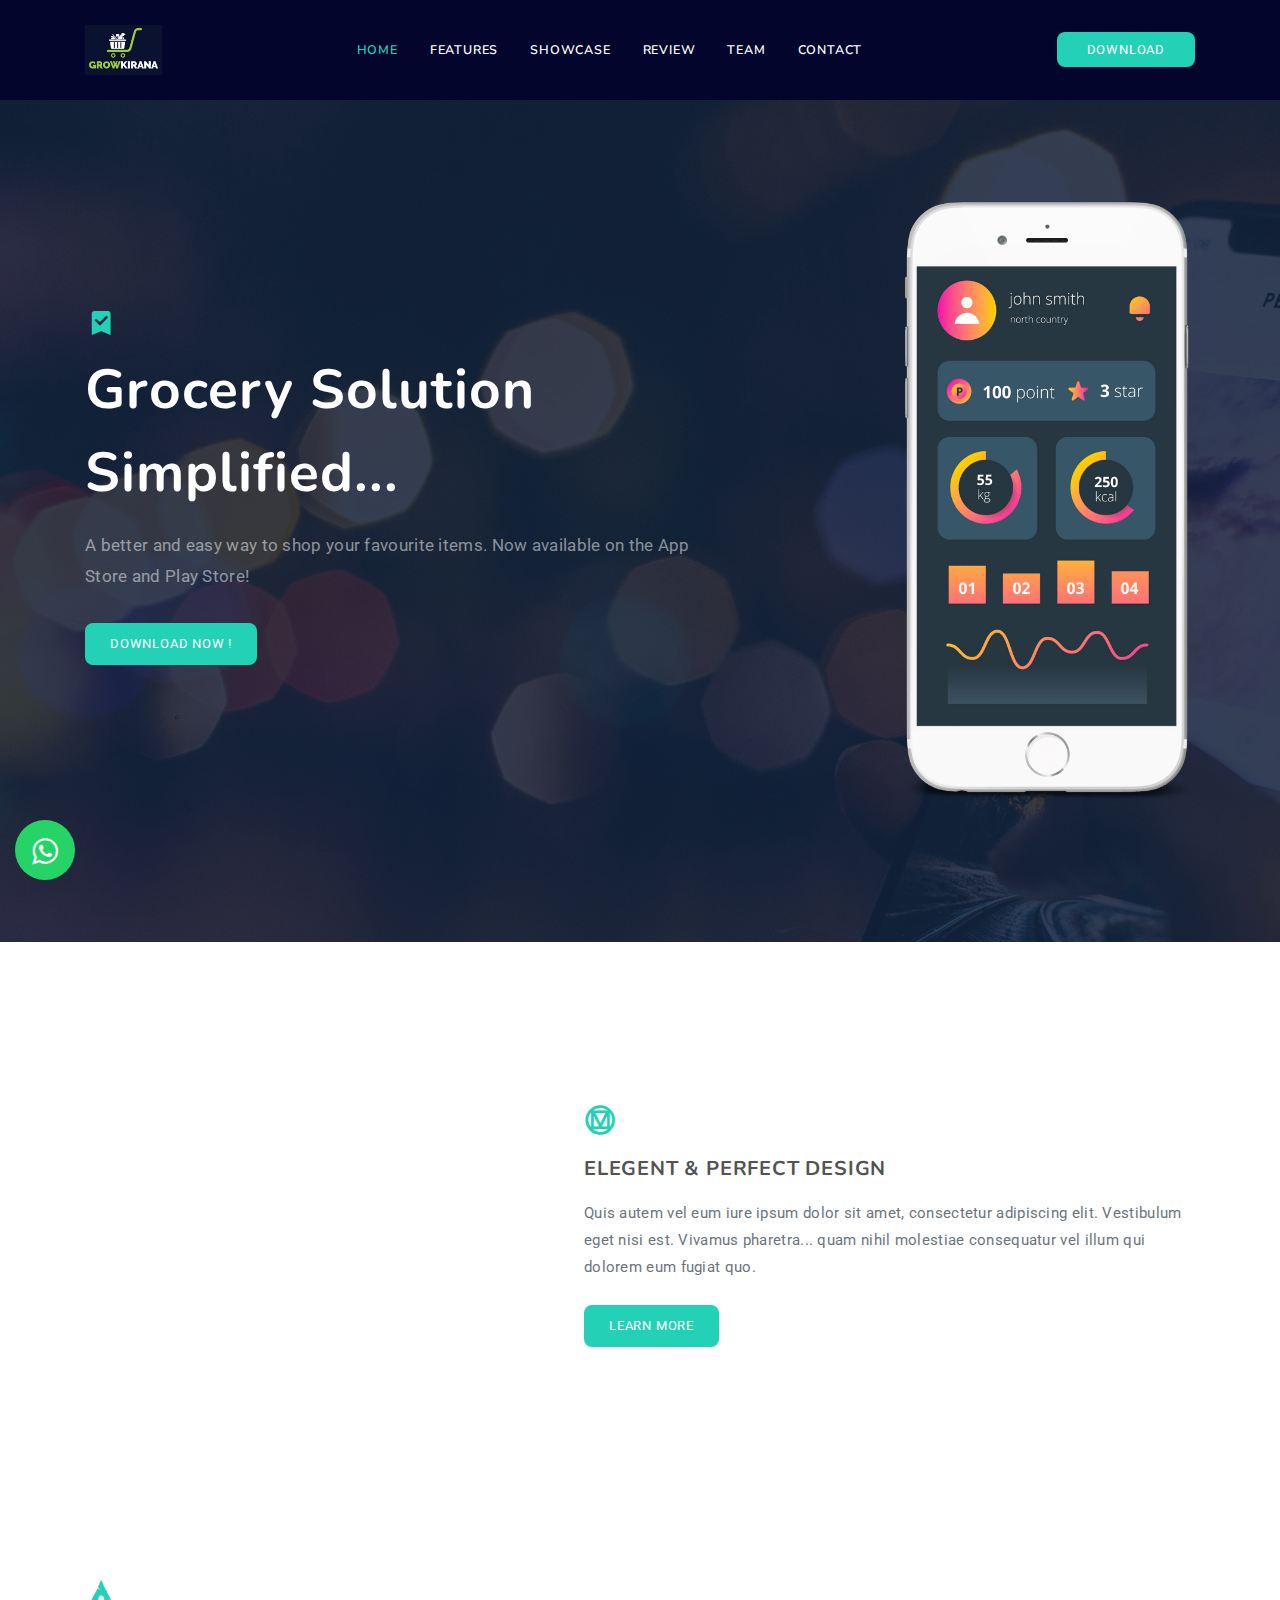
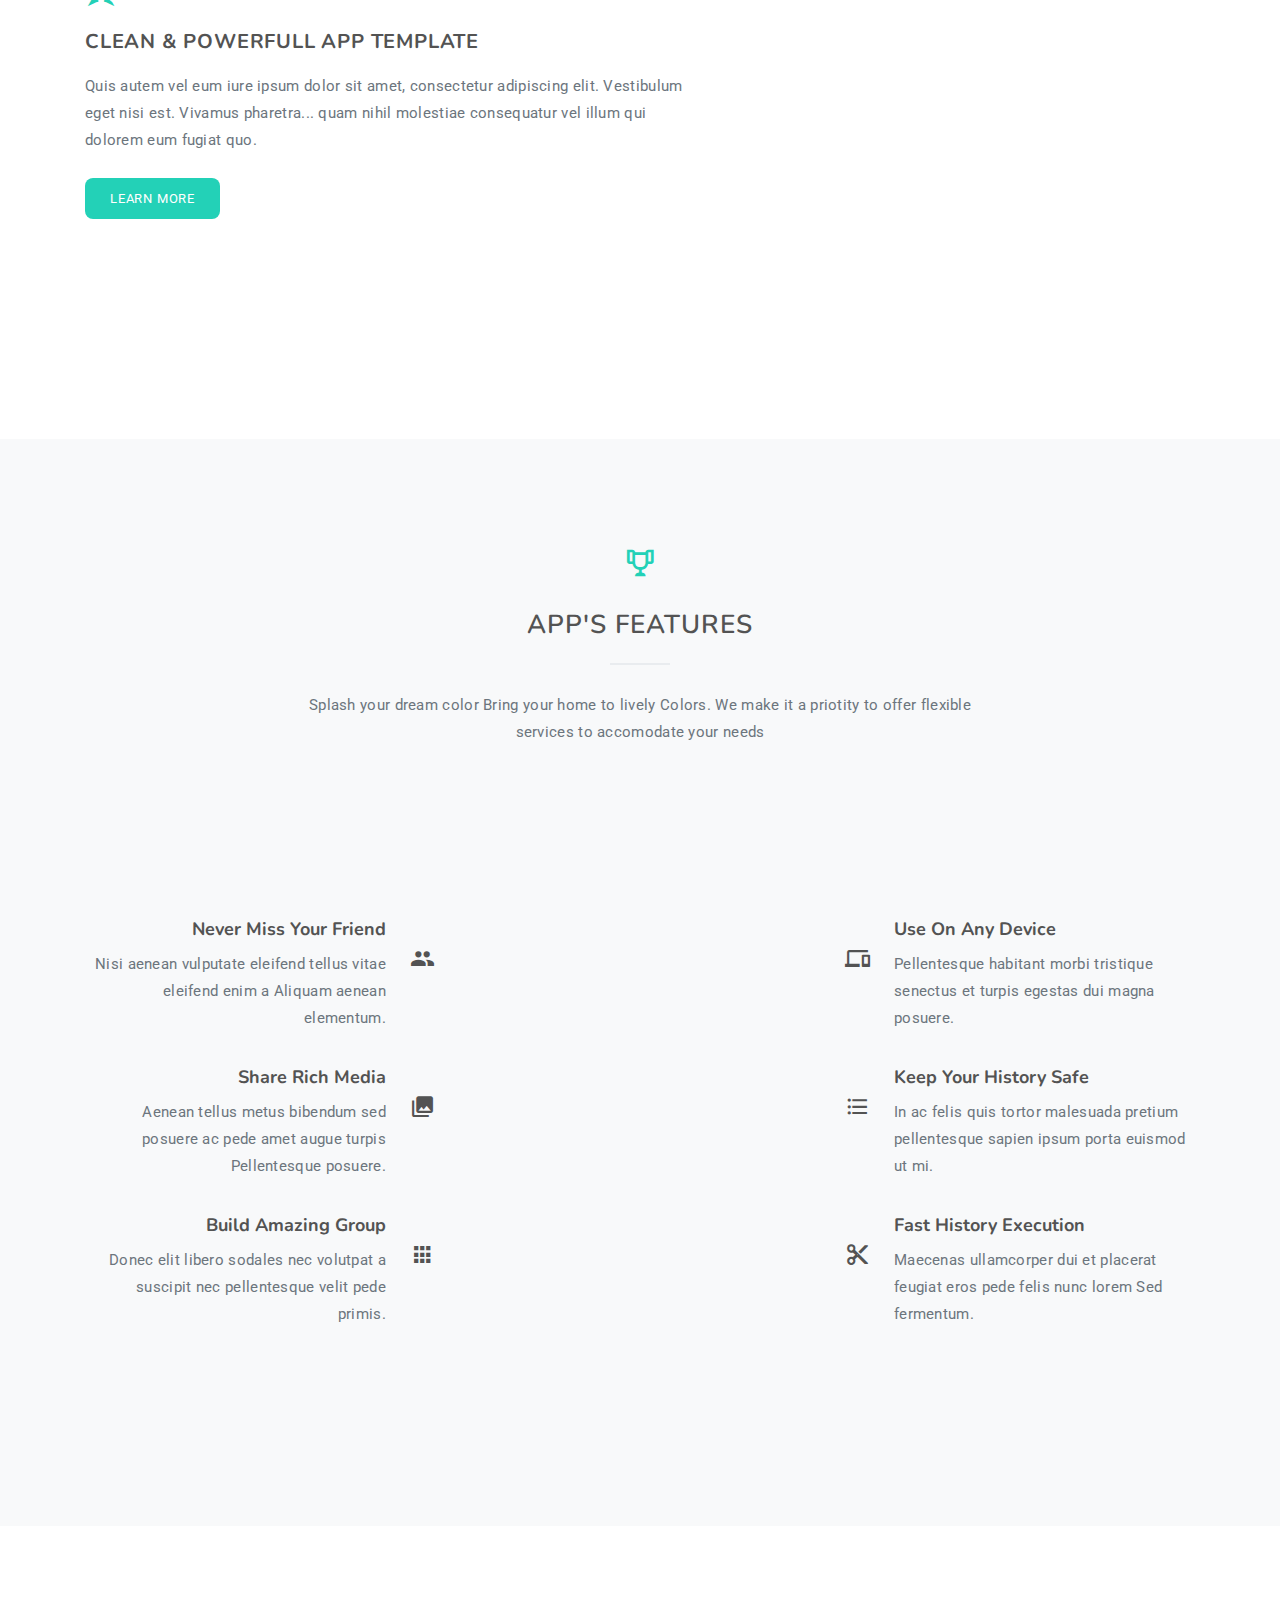
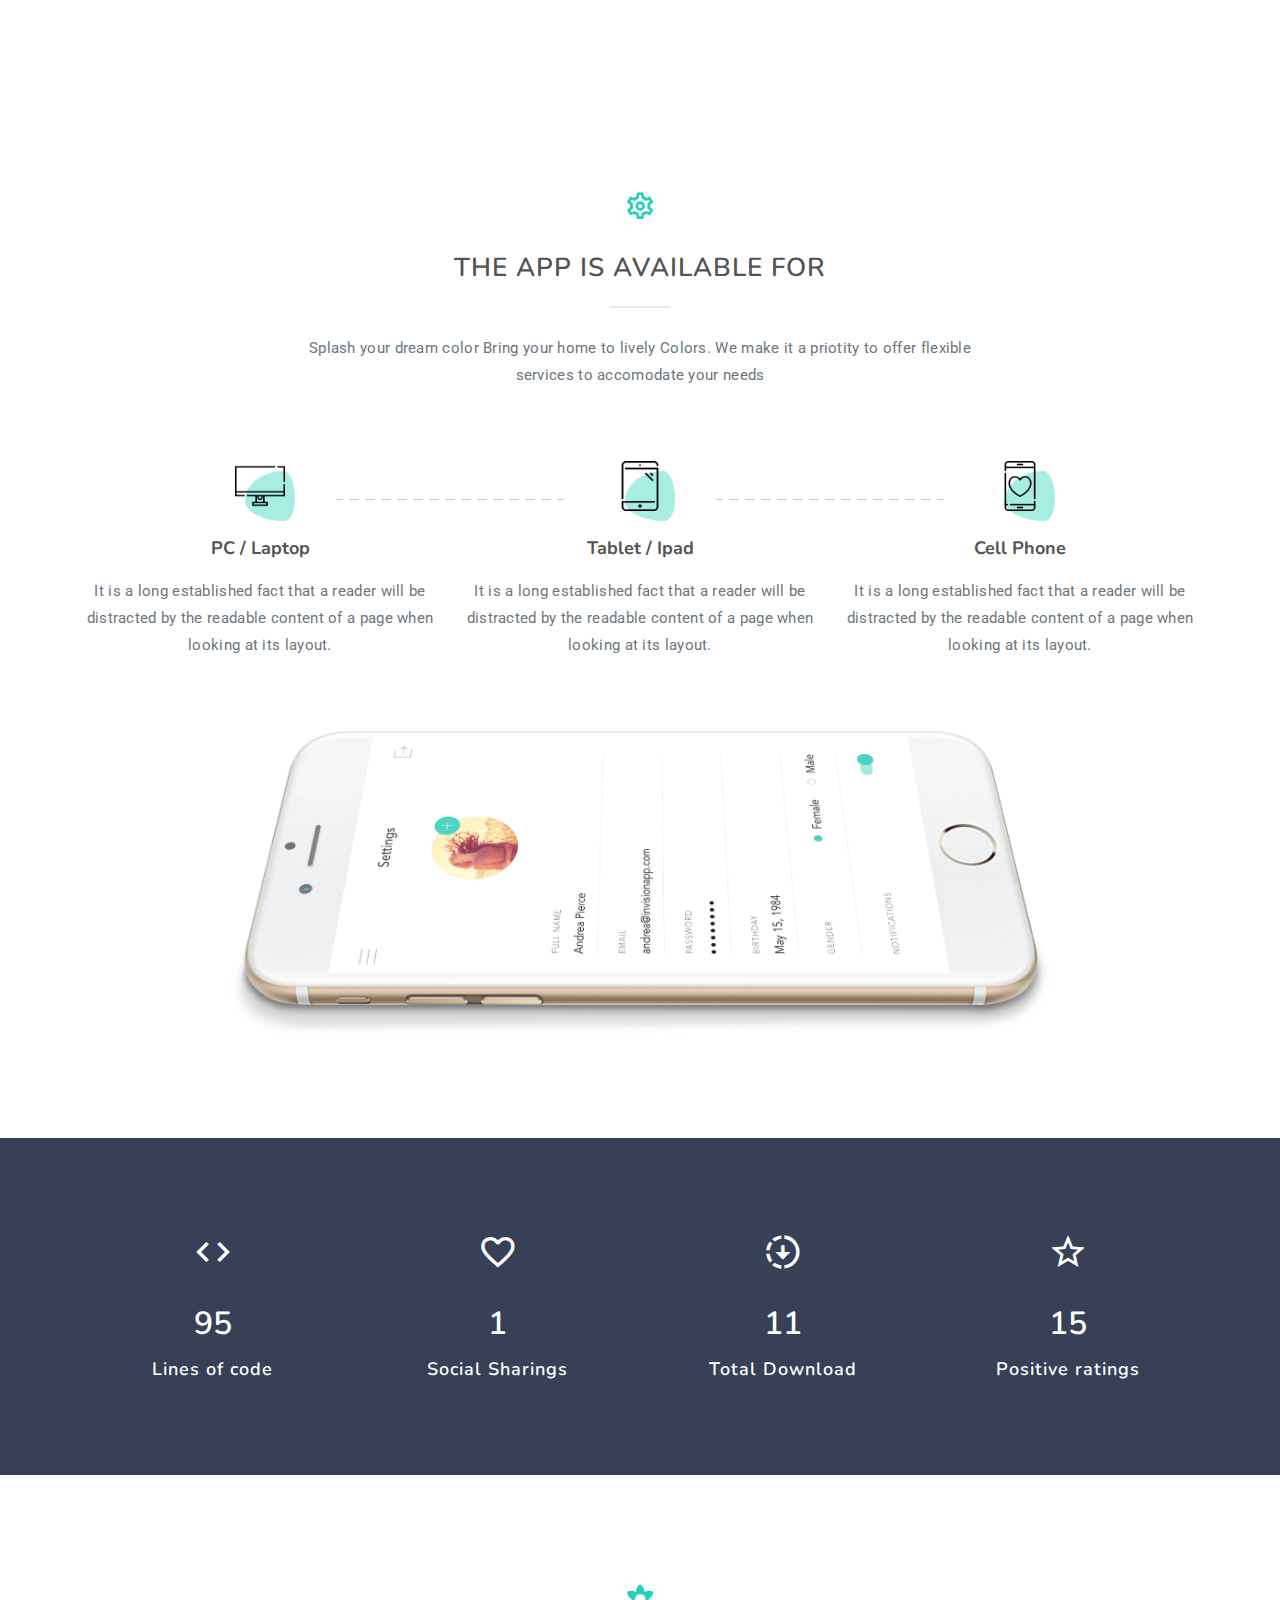
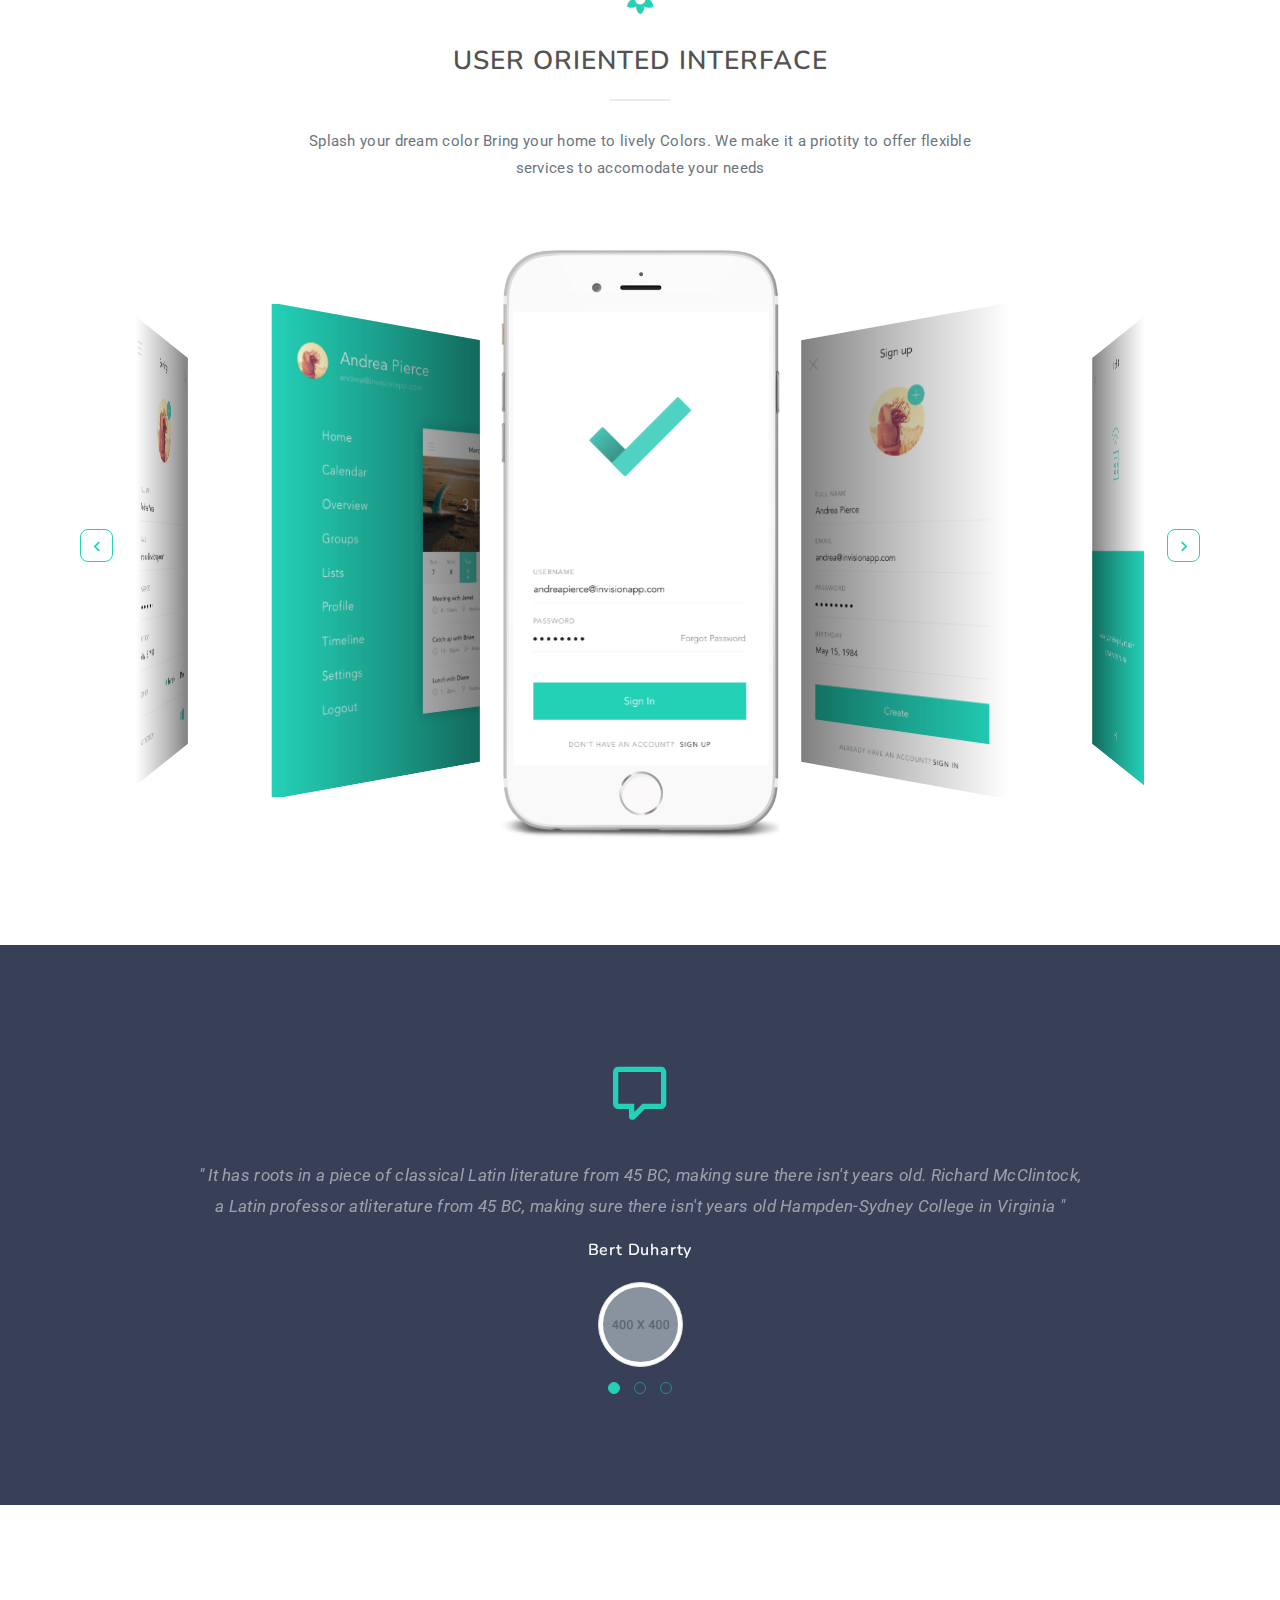
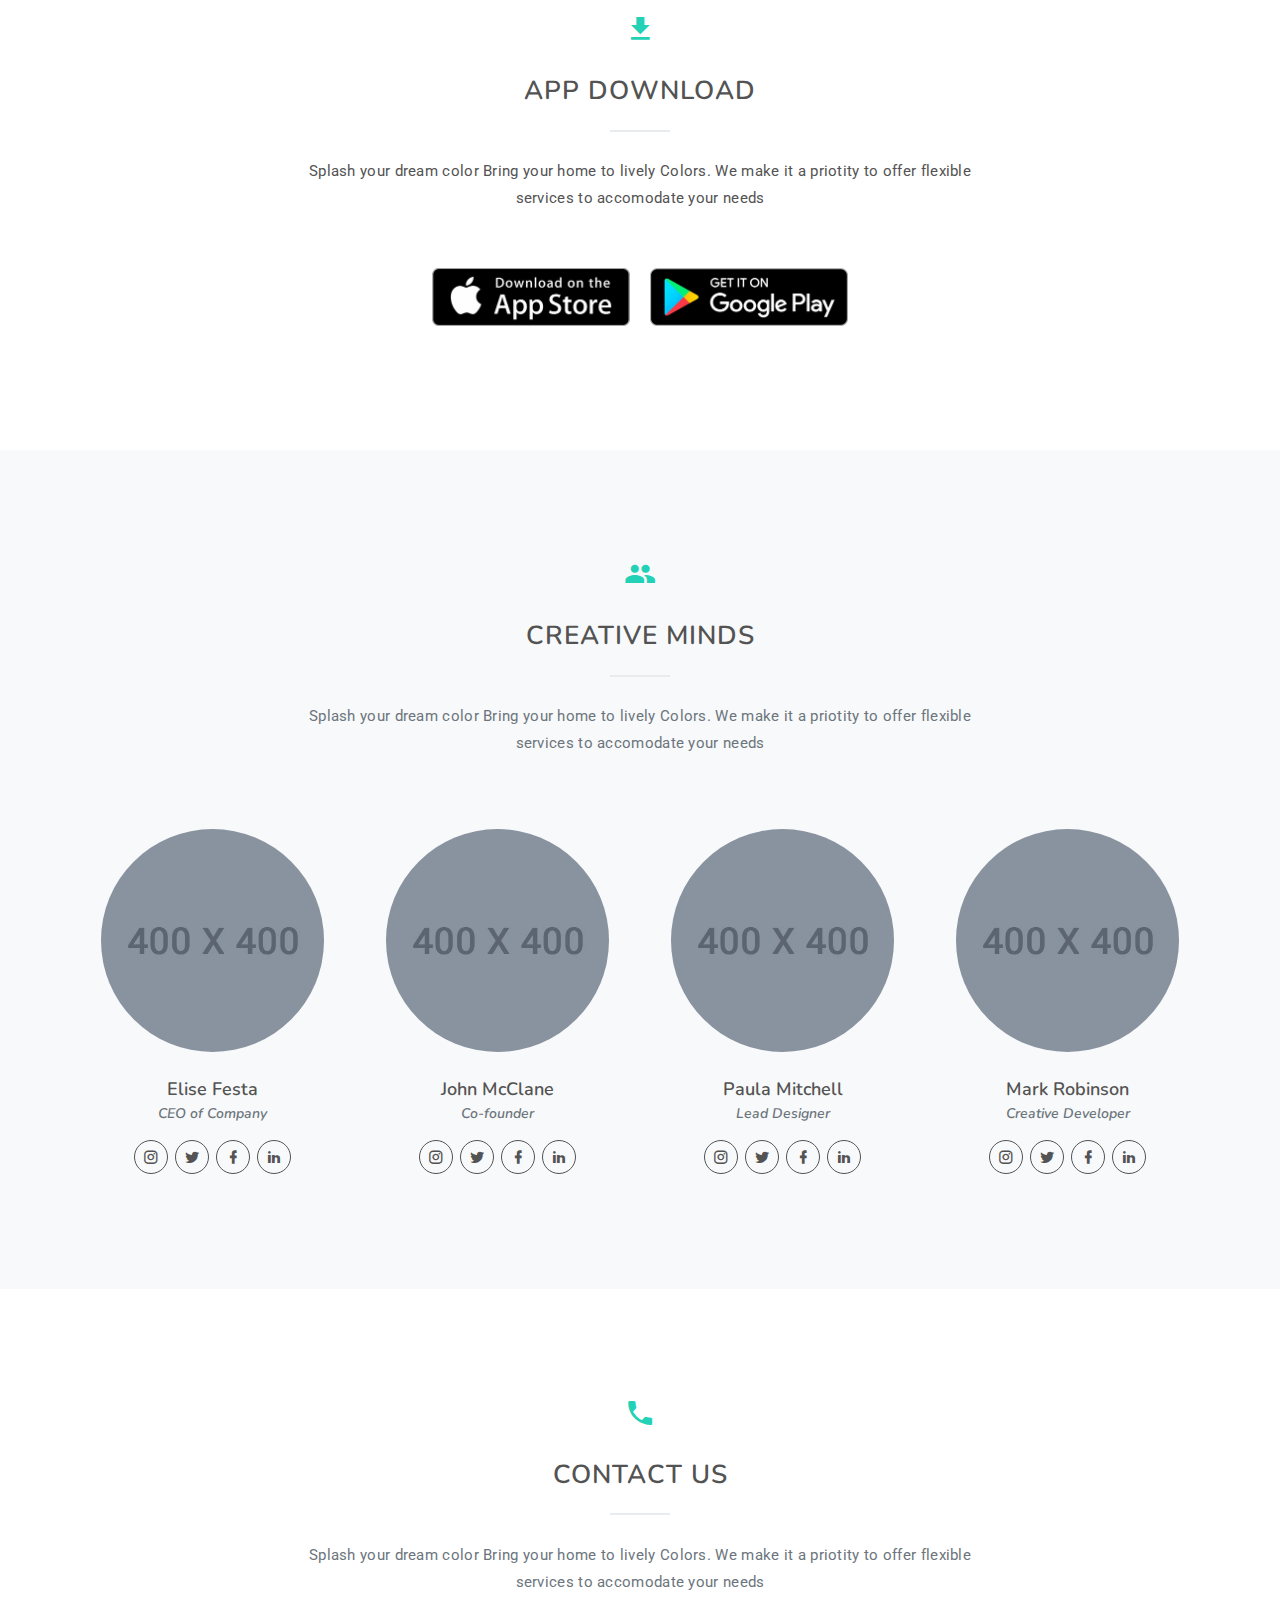
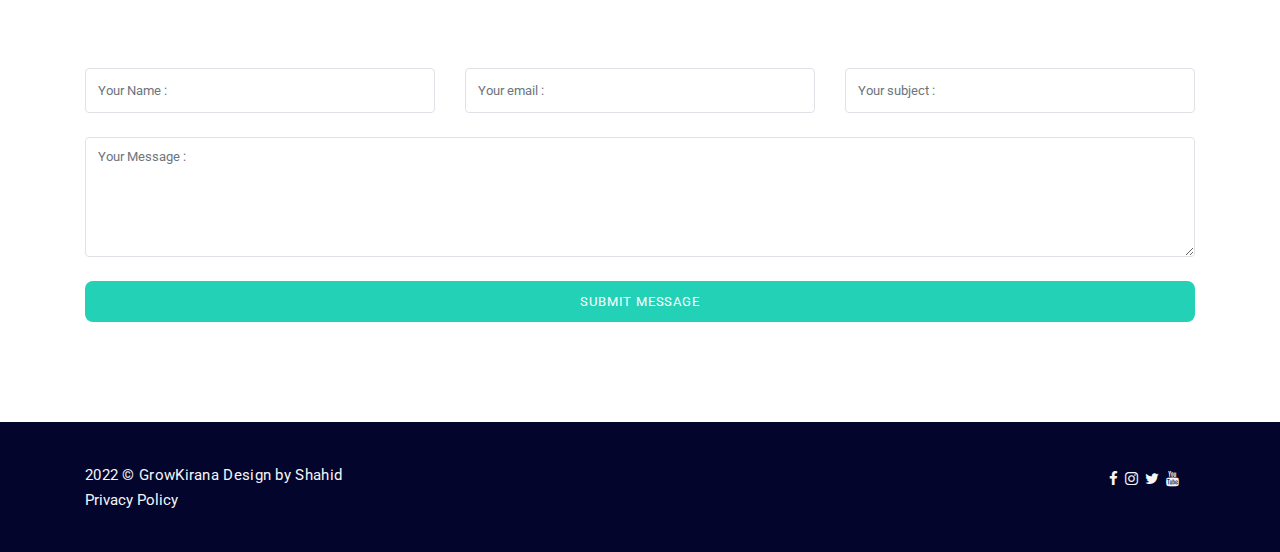
==== commit b78da1c7: "video added" ====
--- a/index.html
+++ b/index.html
@@ -393,7 +393,7 @@
     <!-- Feature End -->
 
     <!-- CTA Start -->
-    <!-- <section>
+    <section>
       <div class="conatainer">
         <video
           src="./images/home-video.mp4"
@@ -403,7 +403,7 @@
           class="home-video"
         ></video>
       </div>
-    </section> -->
+    </section>
     <!--end section-->
     <!-- CTA End -->
 
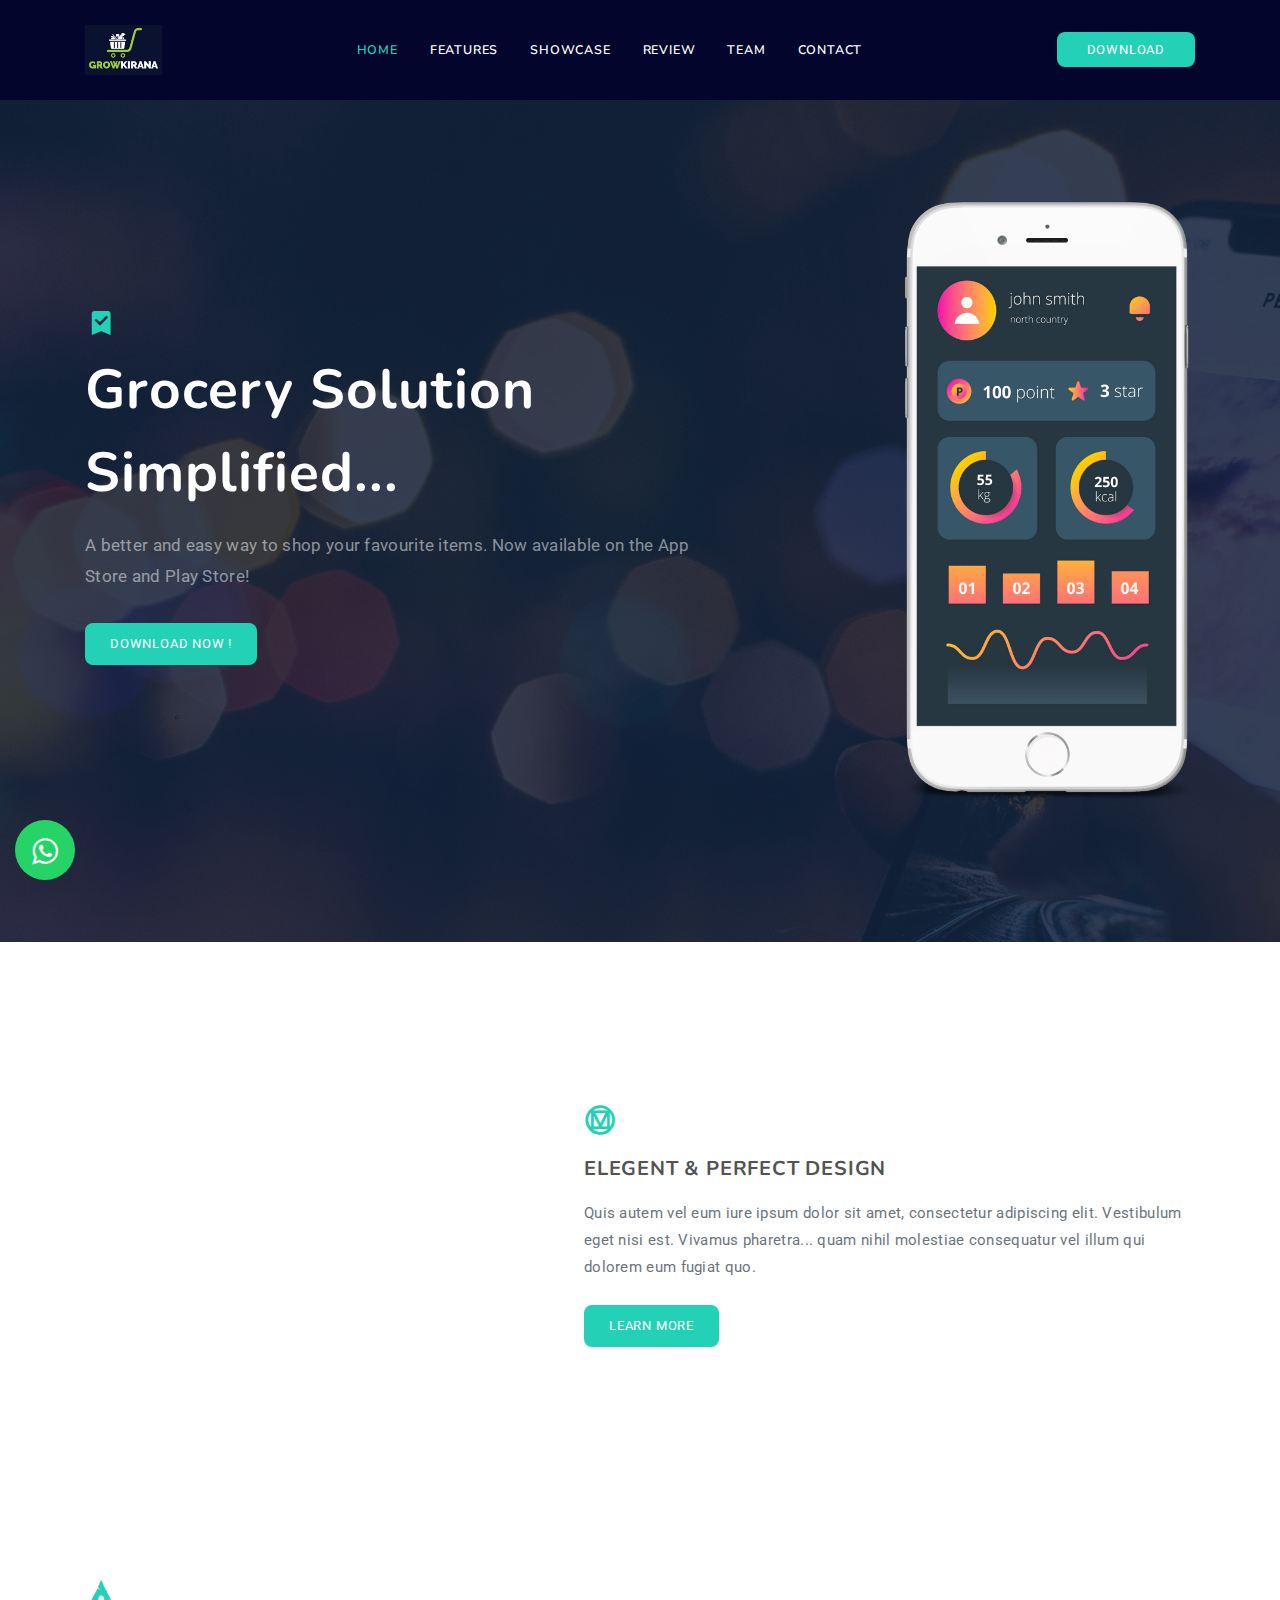
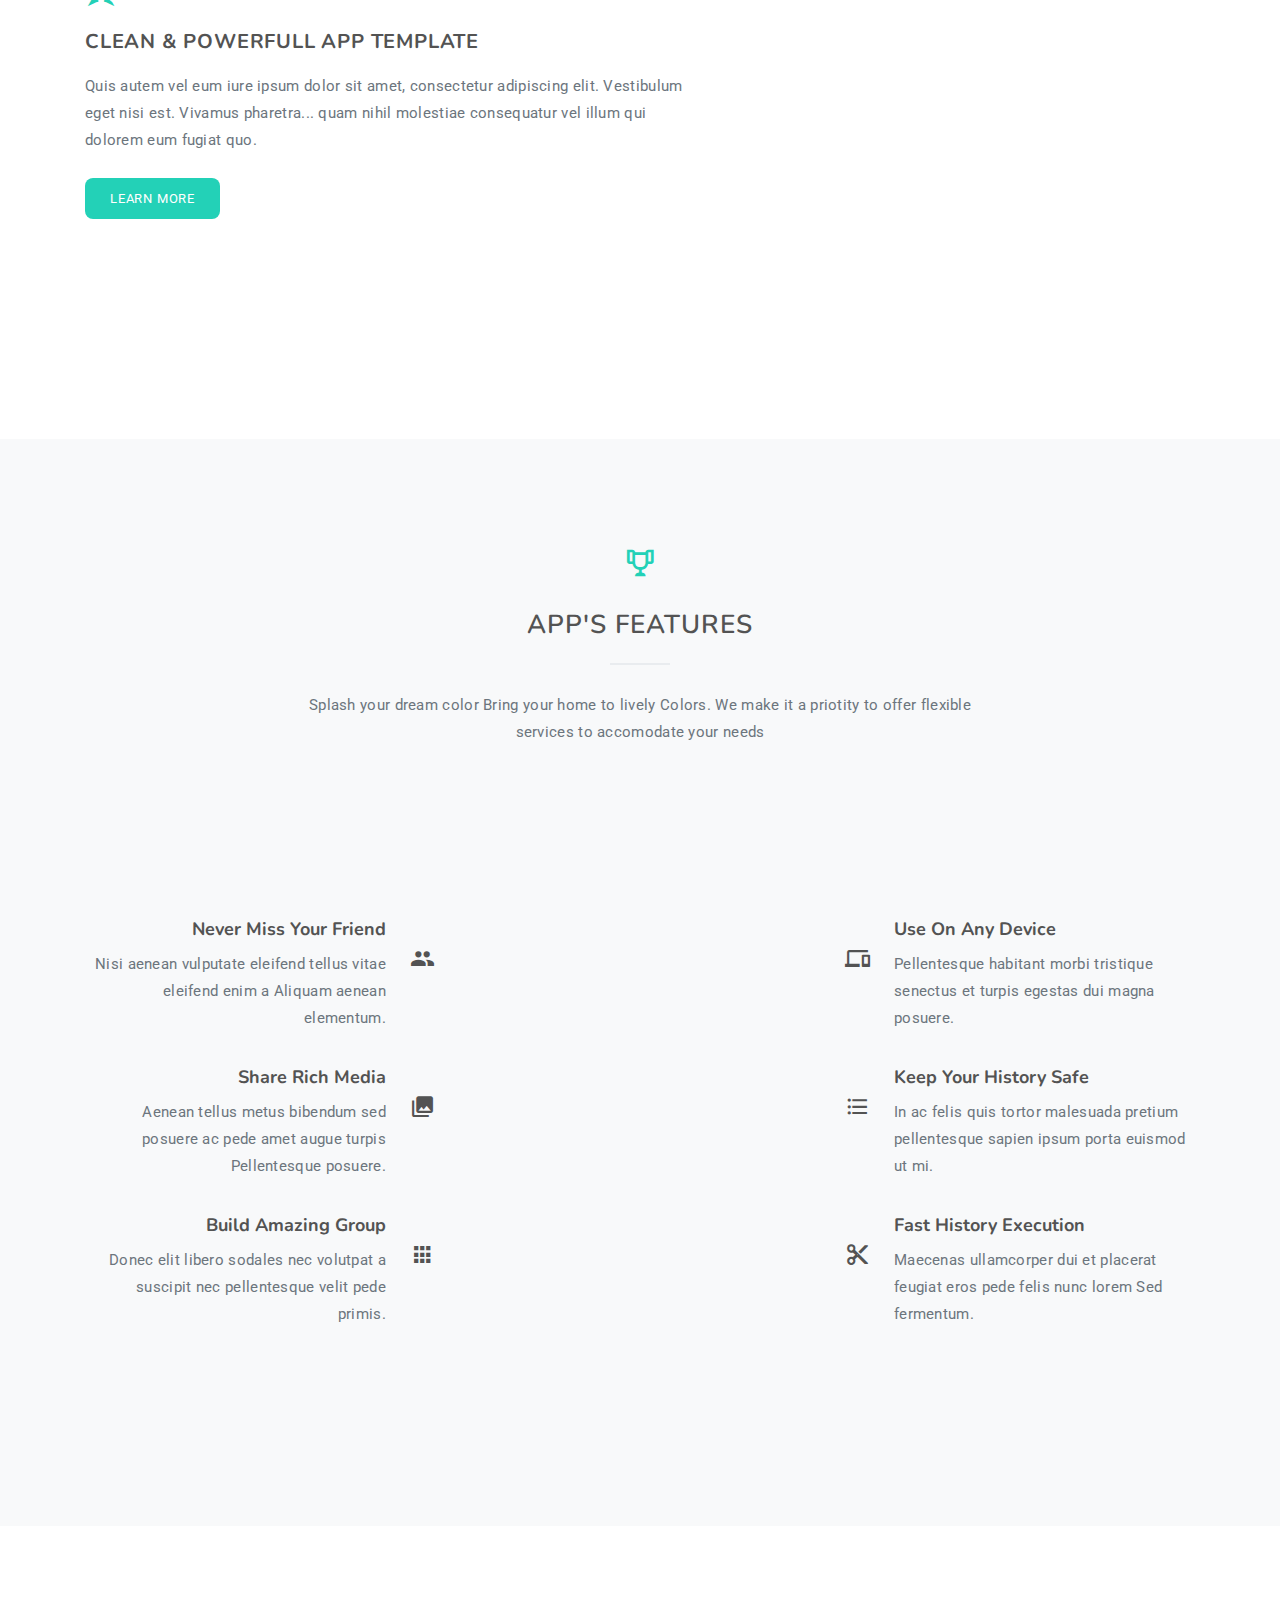
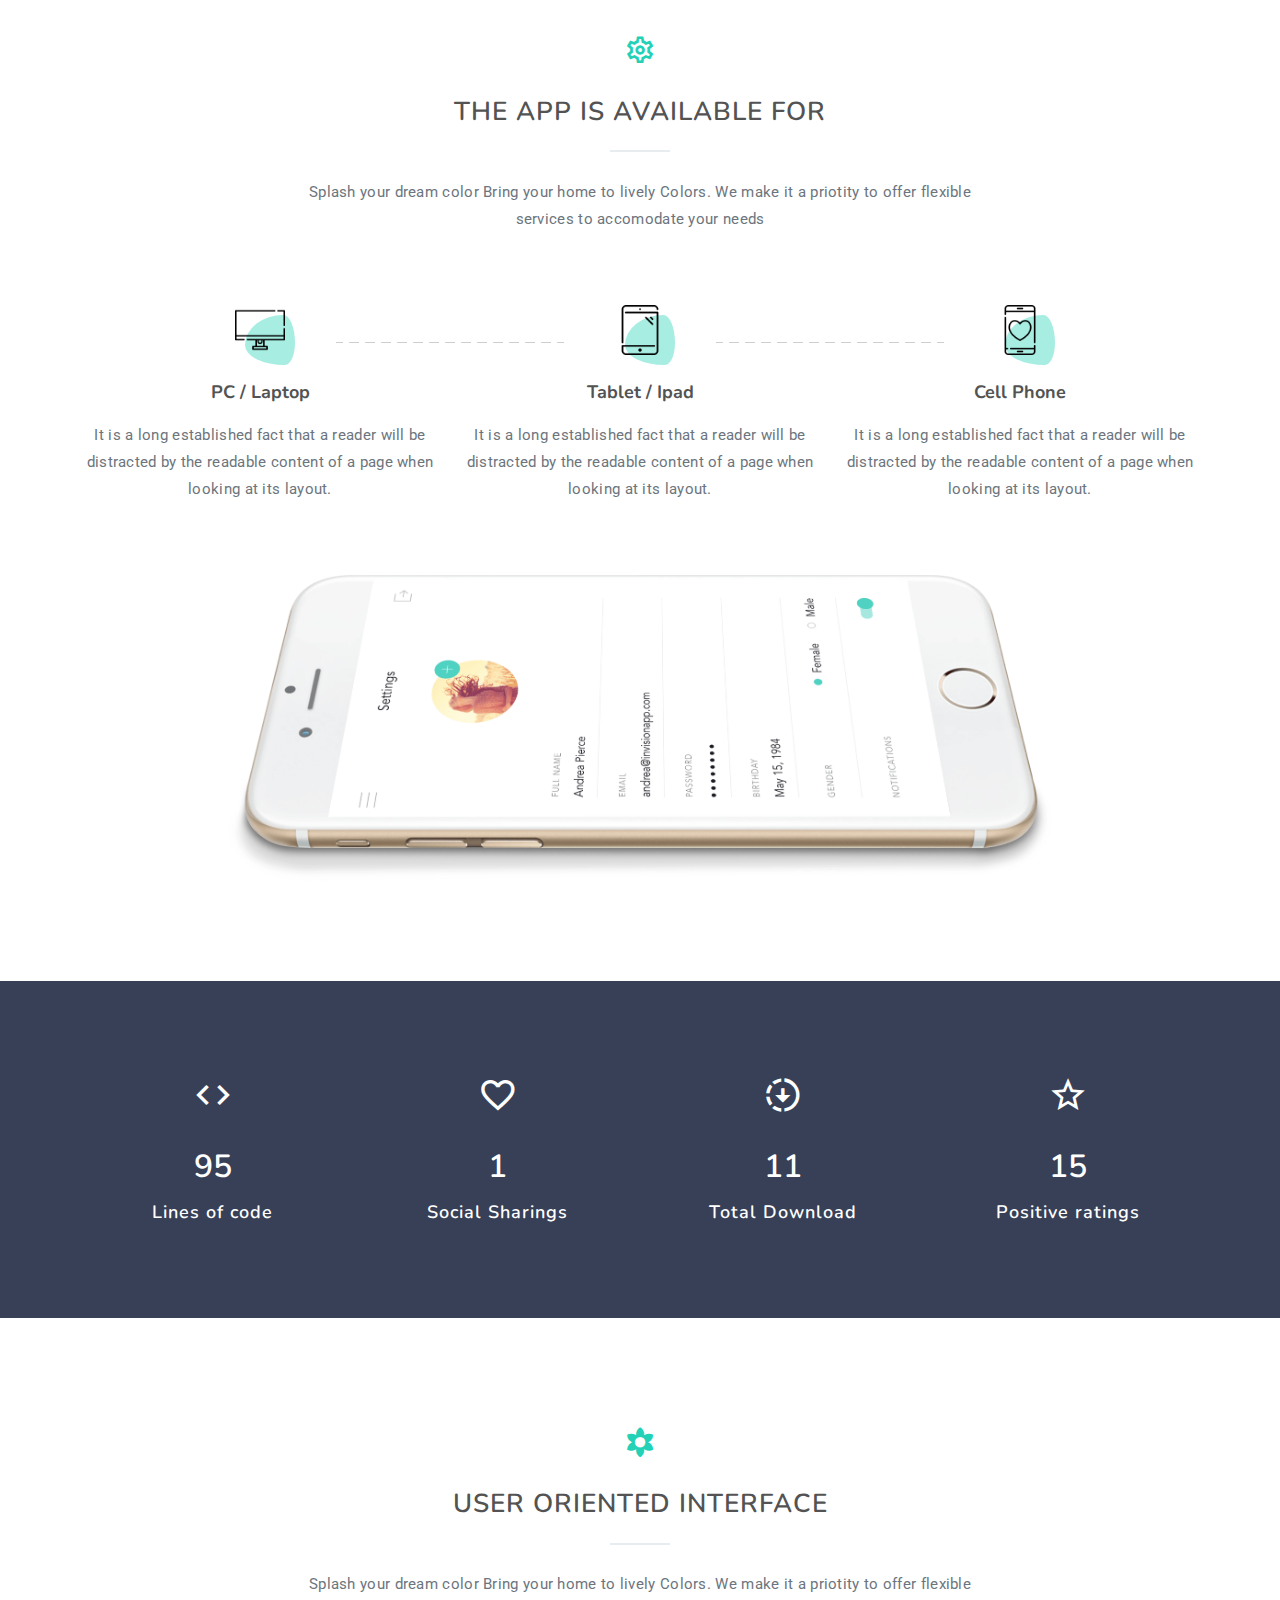
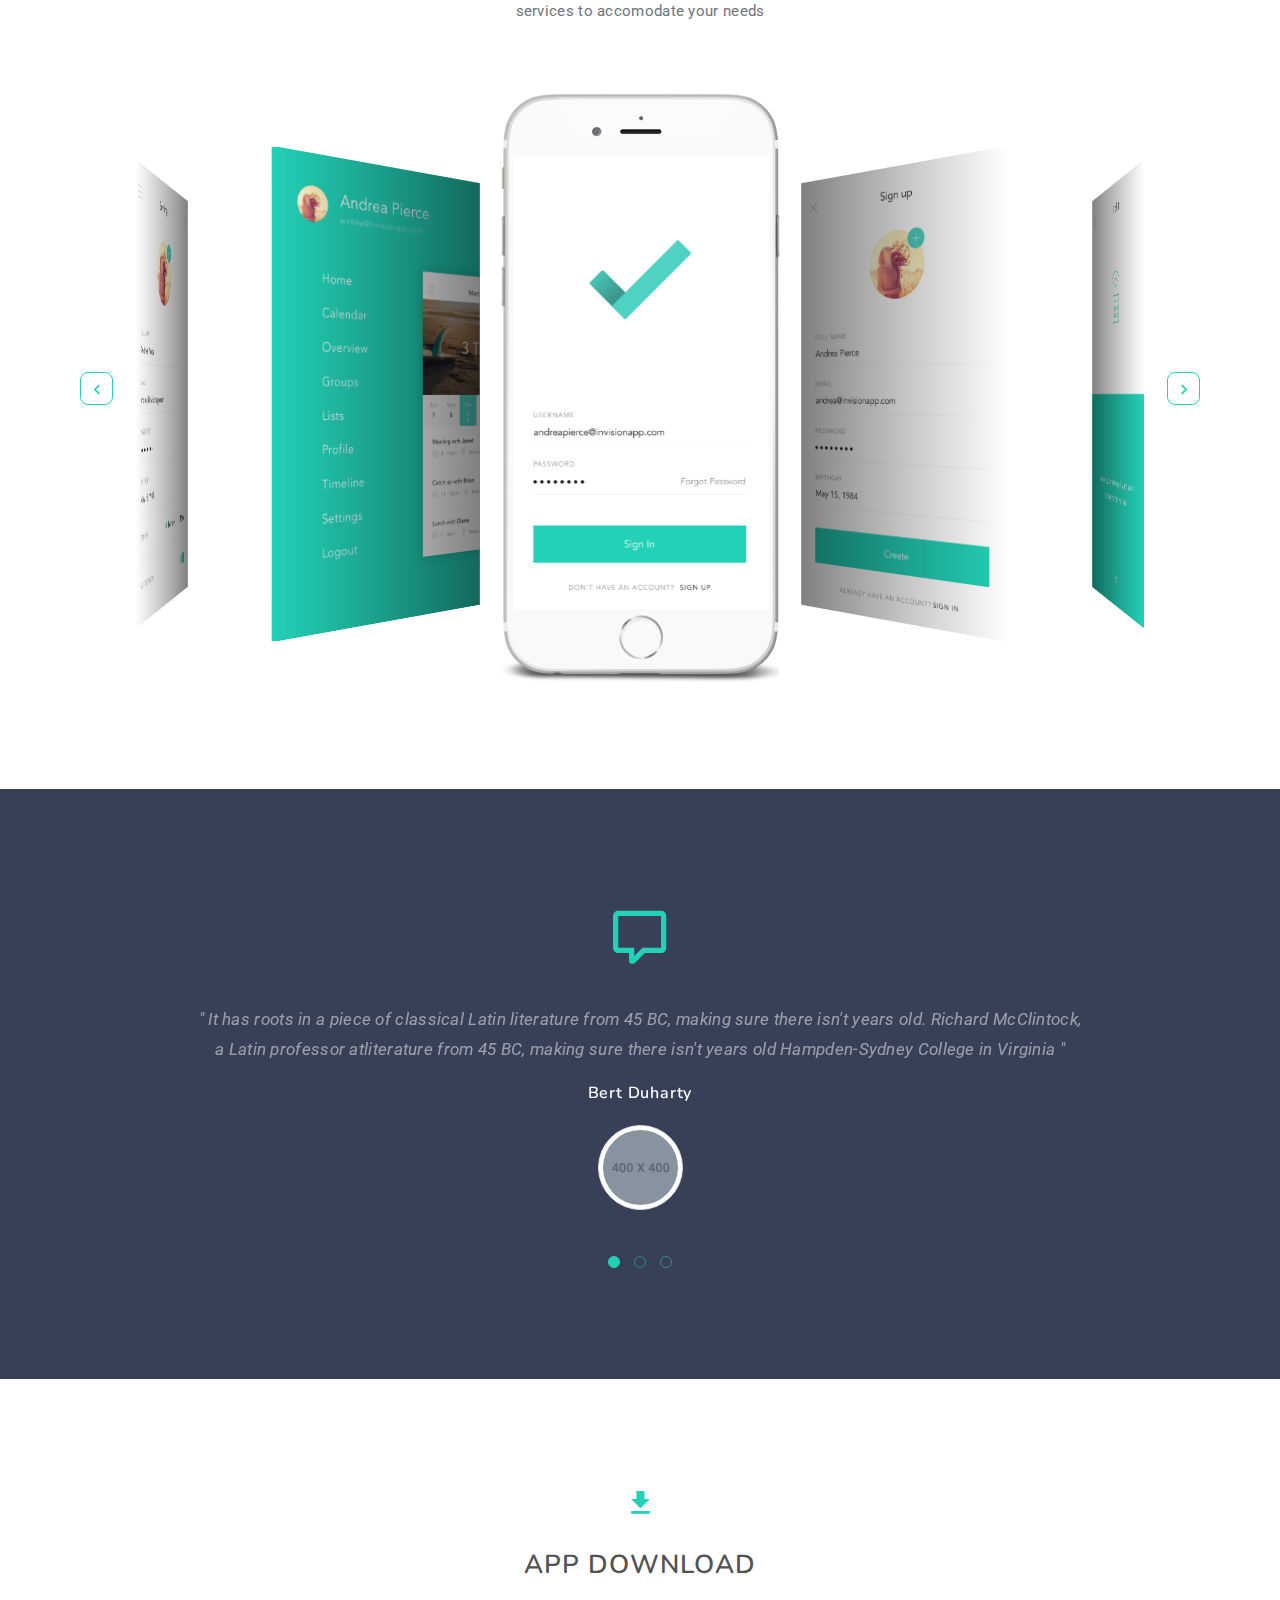
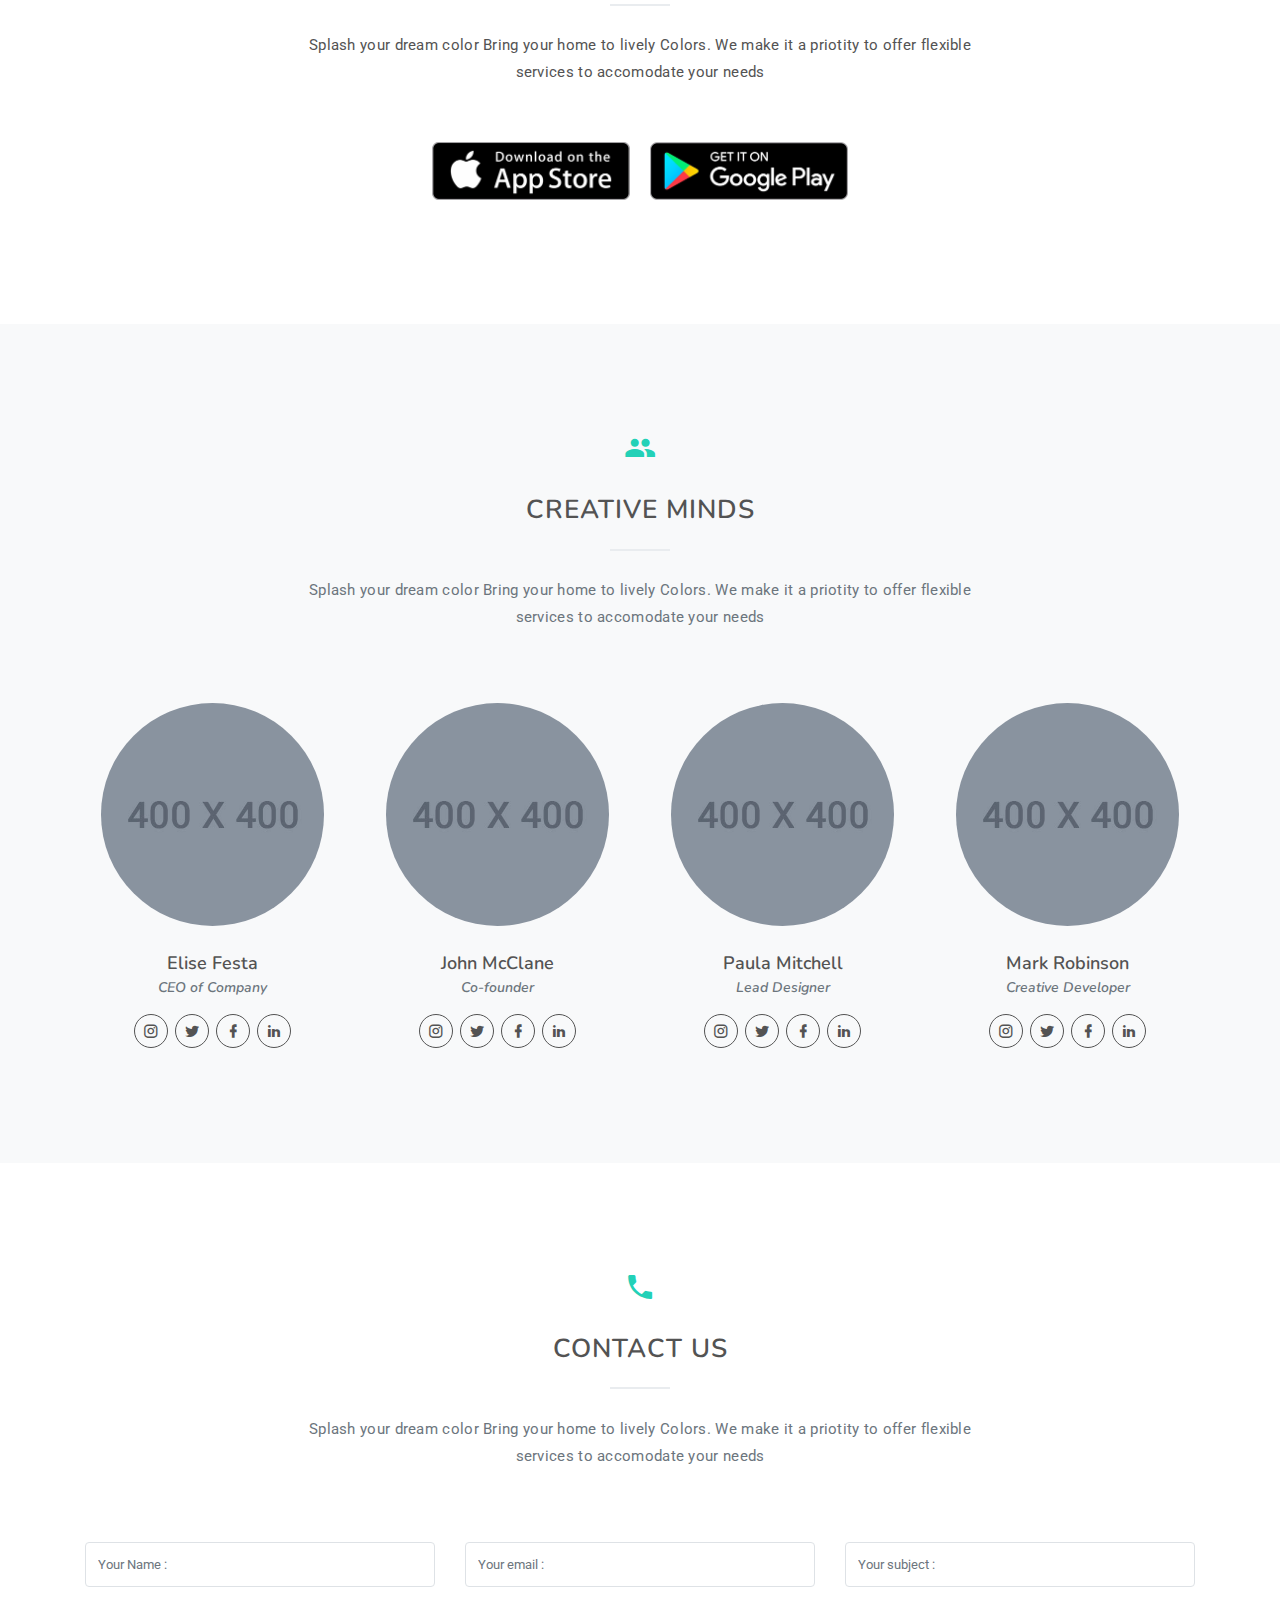
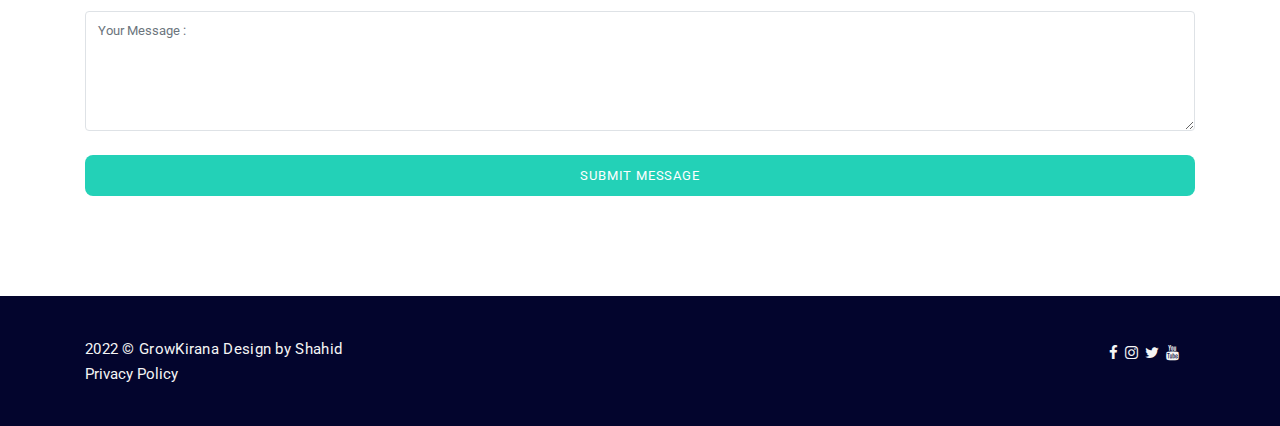
==== commit 817e6b36: "video hide" ====
--- a/index.html
+++ b/index.html
@@ -2,7 +2,7 @@
 <html lang="en">
   <head>
     <meta charset="utf-8" />
-    <title>GrowKirana | Contact</title>
+    <title>GrowKirana</title>
     <meta name="viewport" content="width=device-width, initial-scale=1.0" />
     <meta name="description" content="GrowKirana" />
     <meta
@@ -393,7 +393,7 @@
     <!-- Feature End -->
 
     <!-- CTA Start -->
-    <section>
+    <!-- <section>
       <div class="conatainer">
         <video
           src="./images/home-video.mp4"
@@ -403,7 +403,7 @@
           class="home-video"
         ></video>
       </div>
-    </section>
+    </section> -->
     <!--end section-->
     <!-- CTA End -->
 
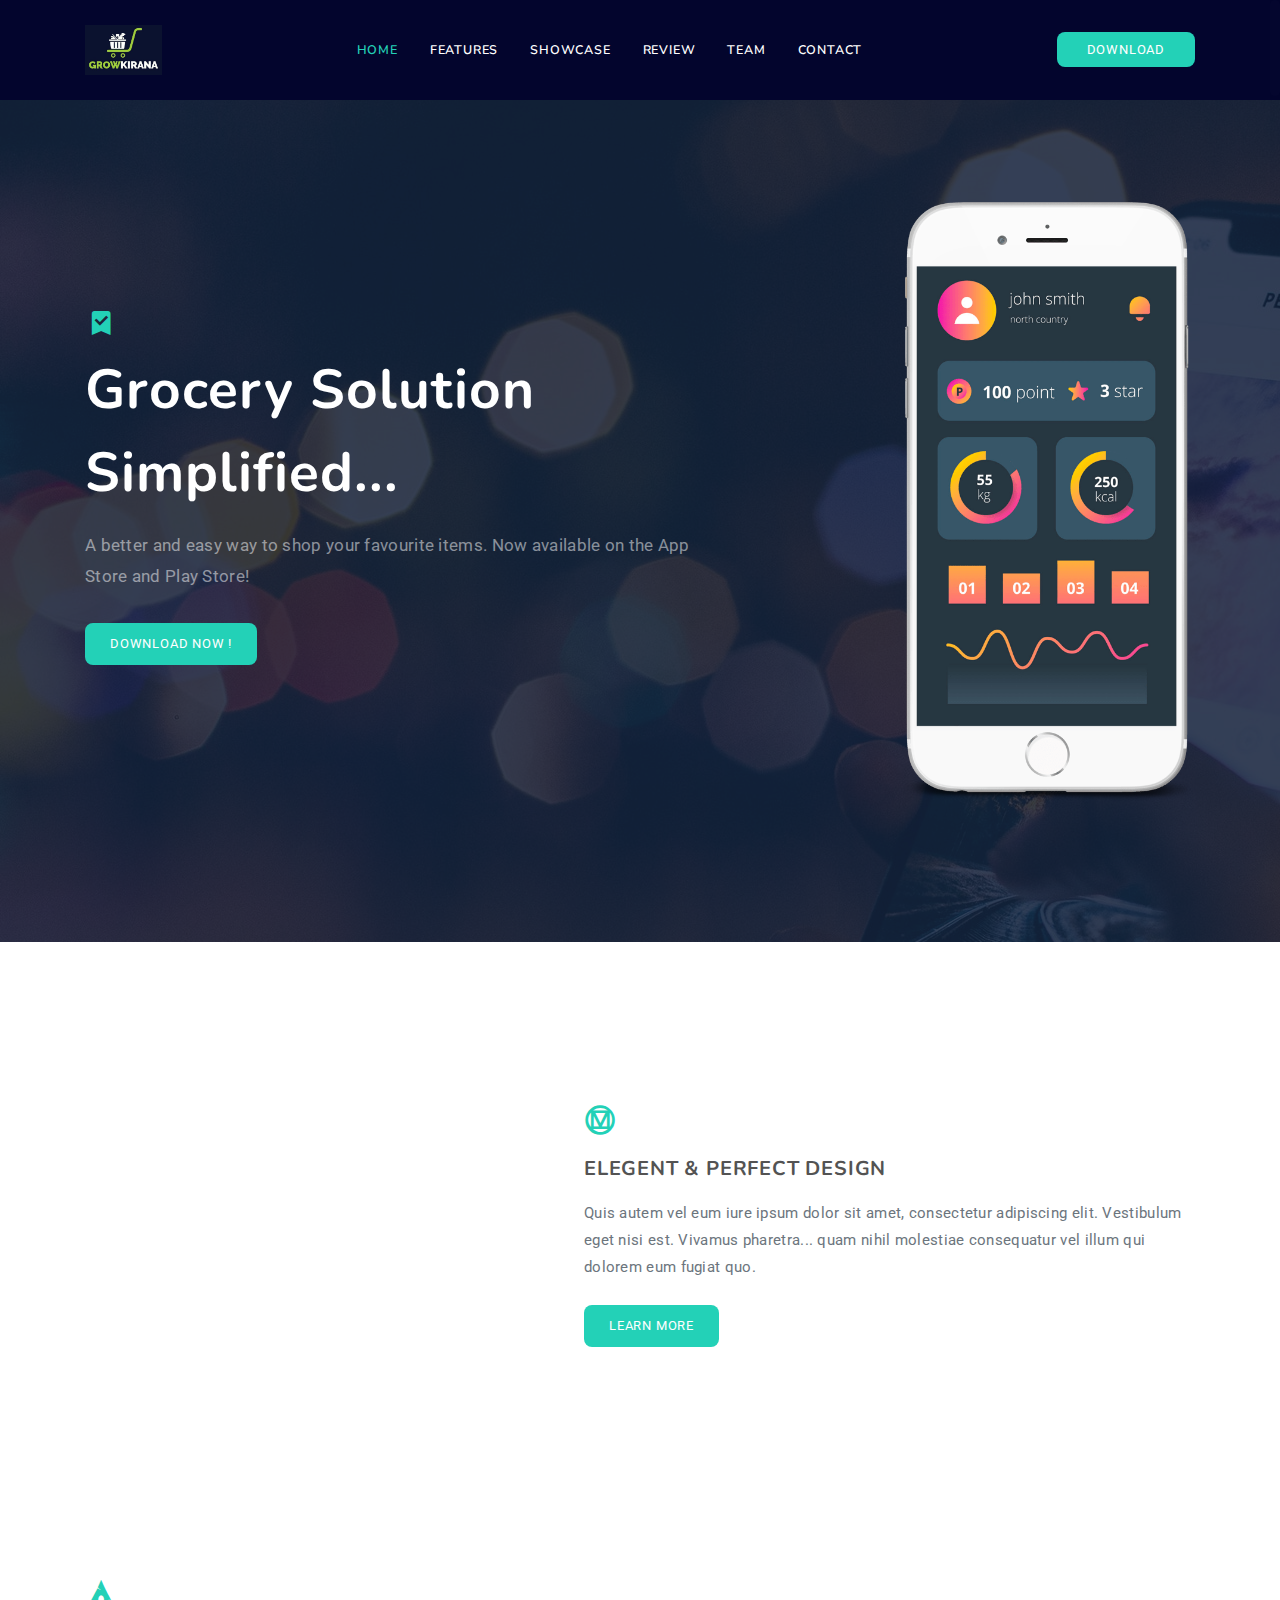
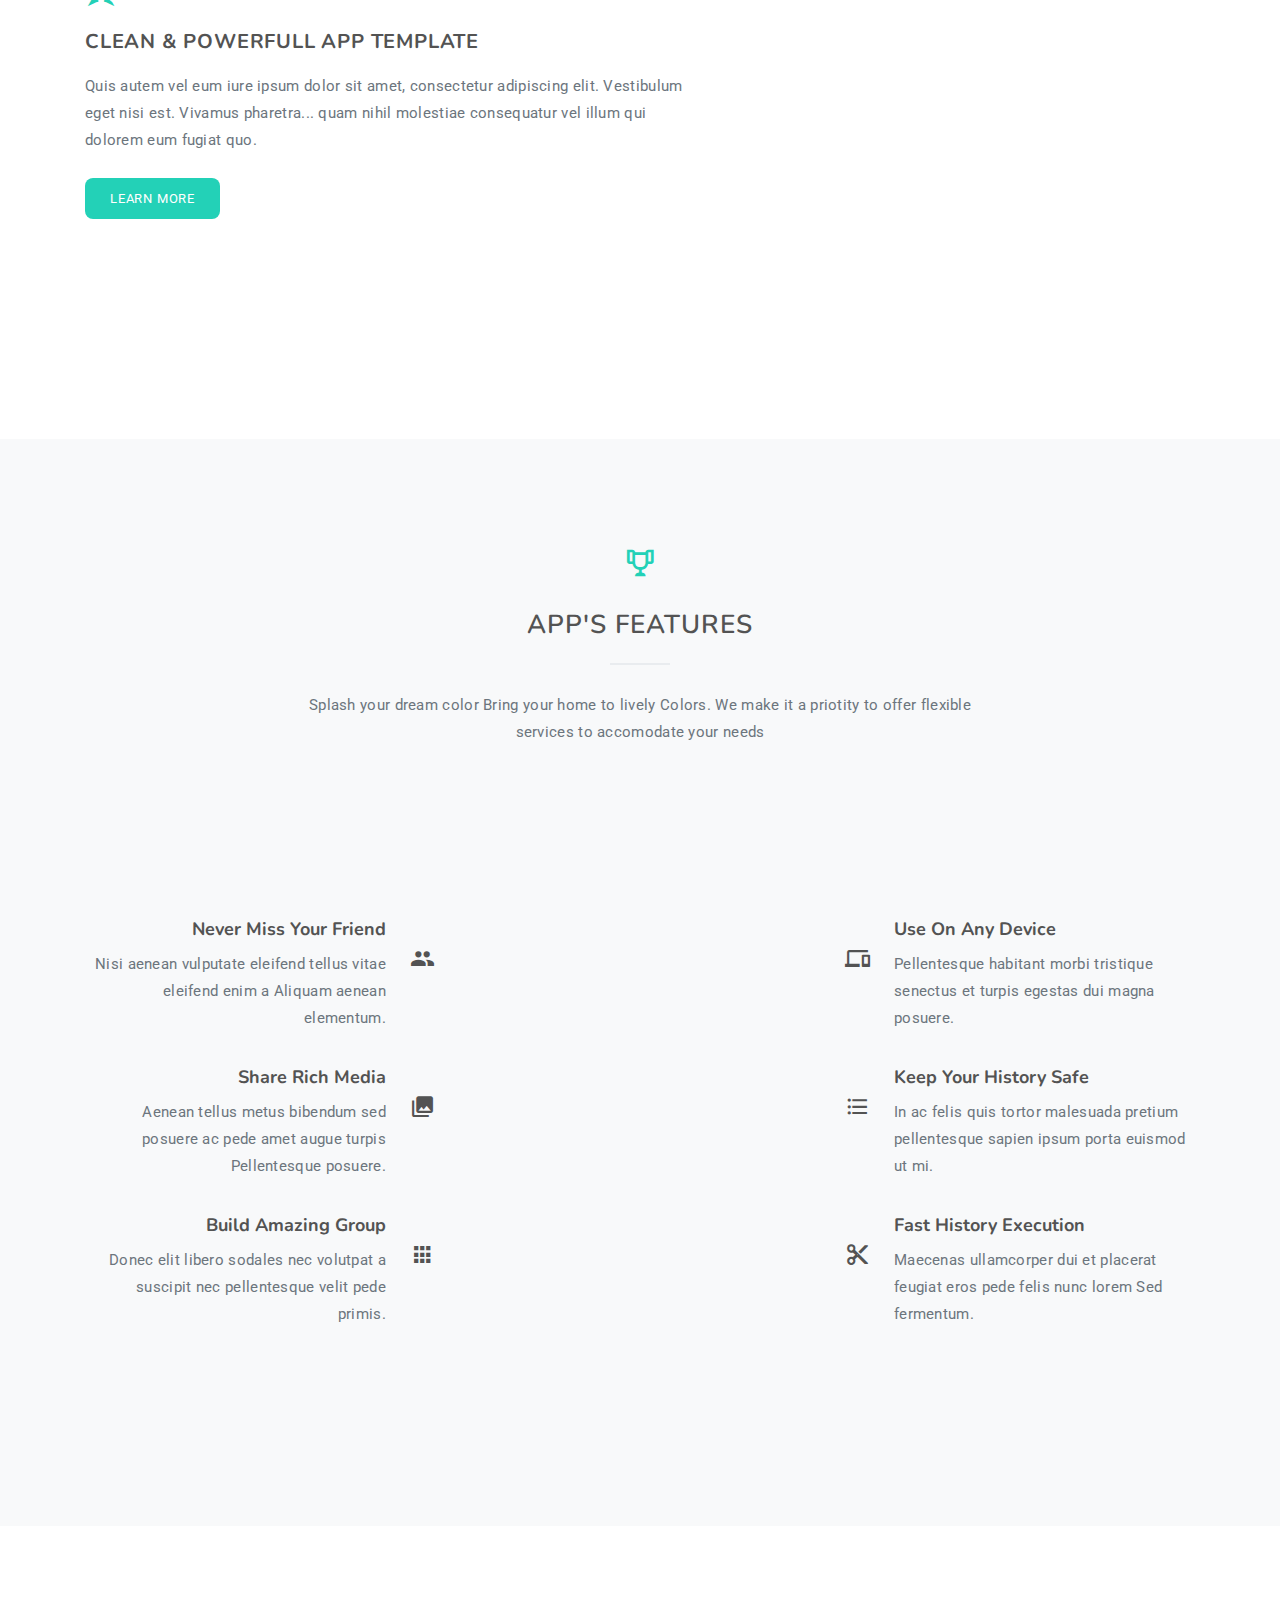
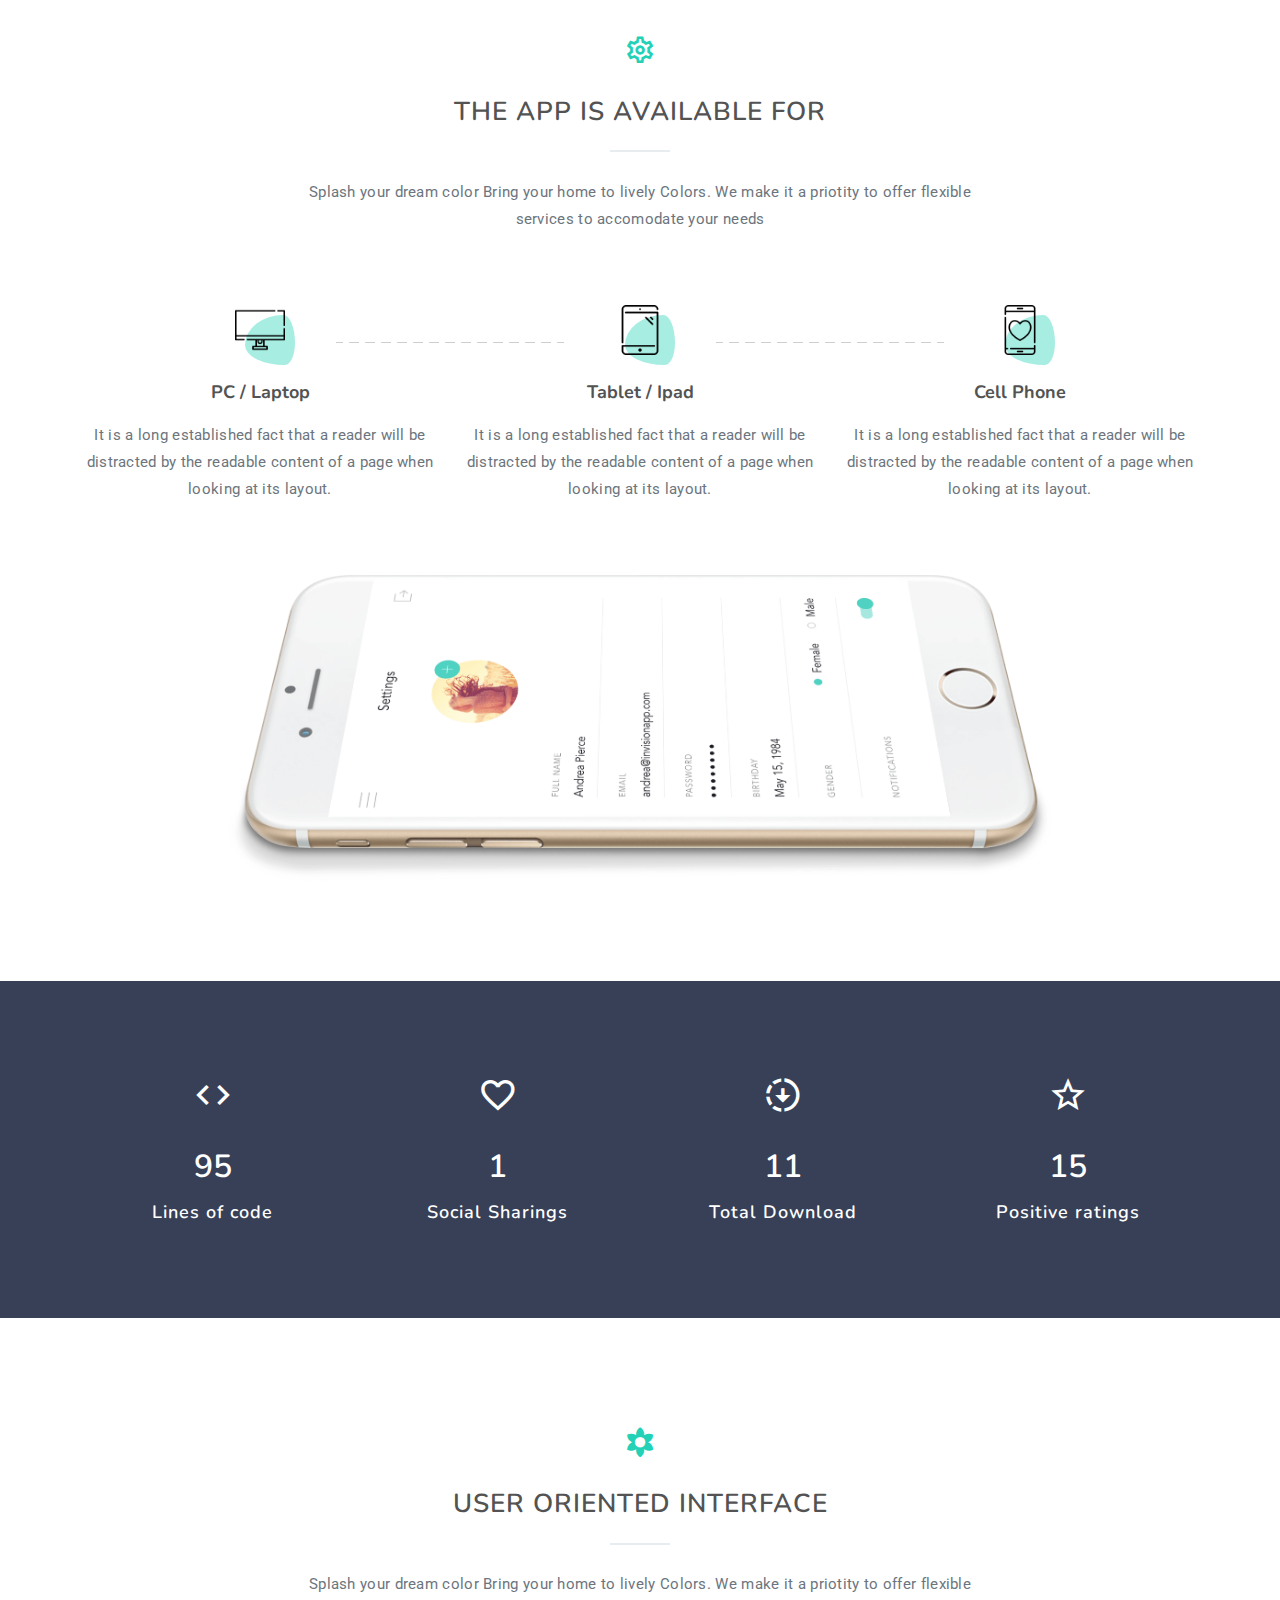
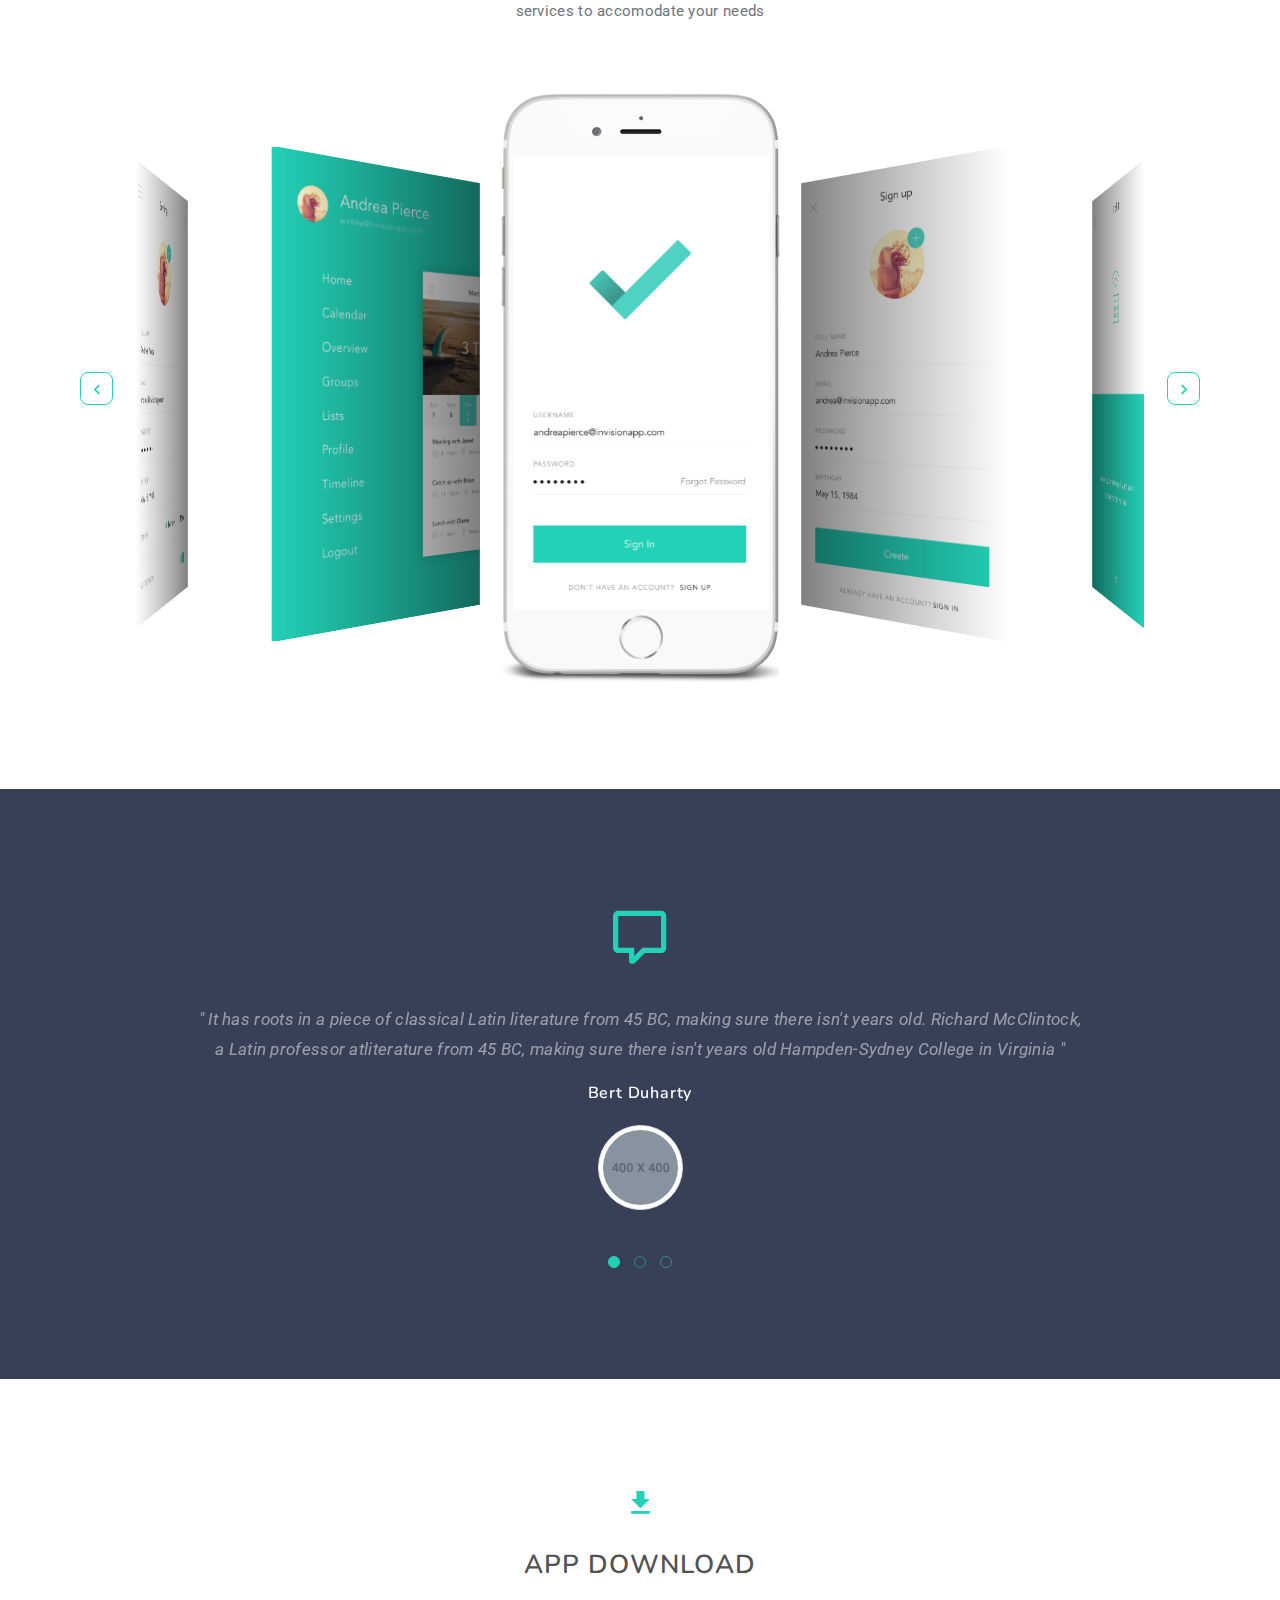
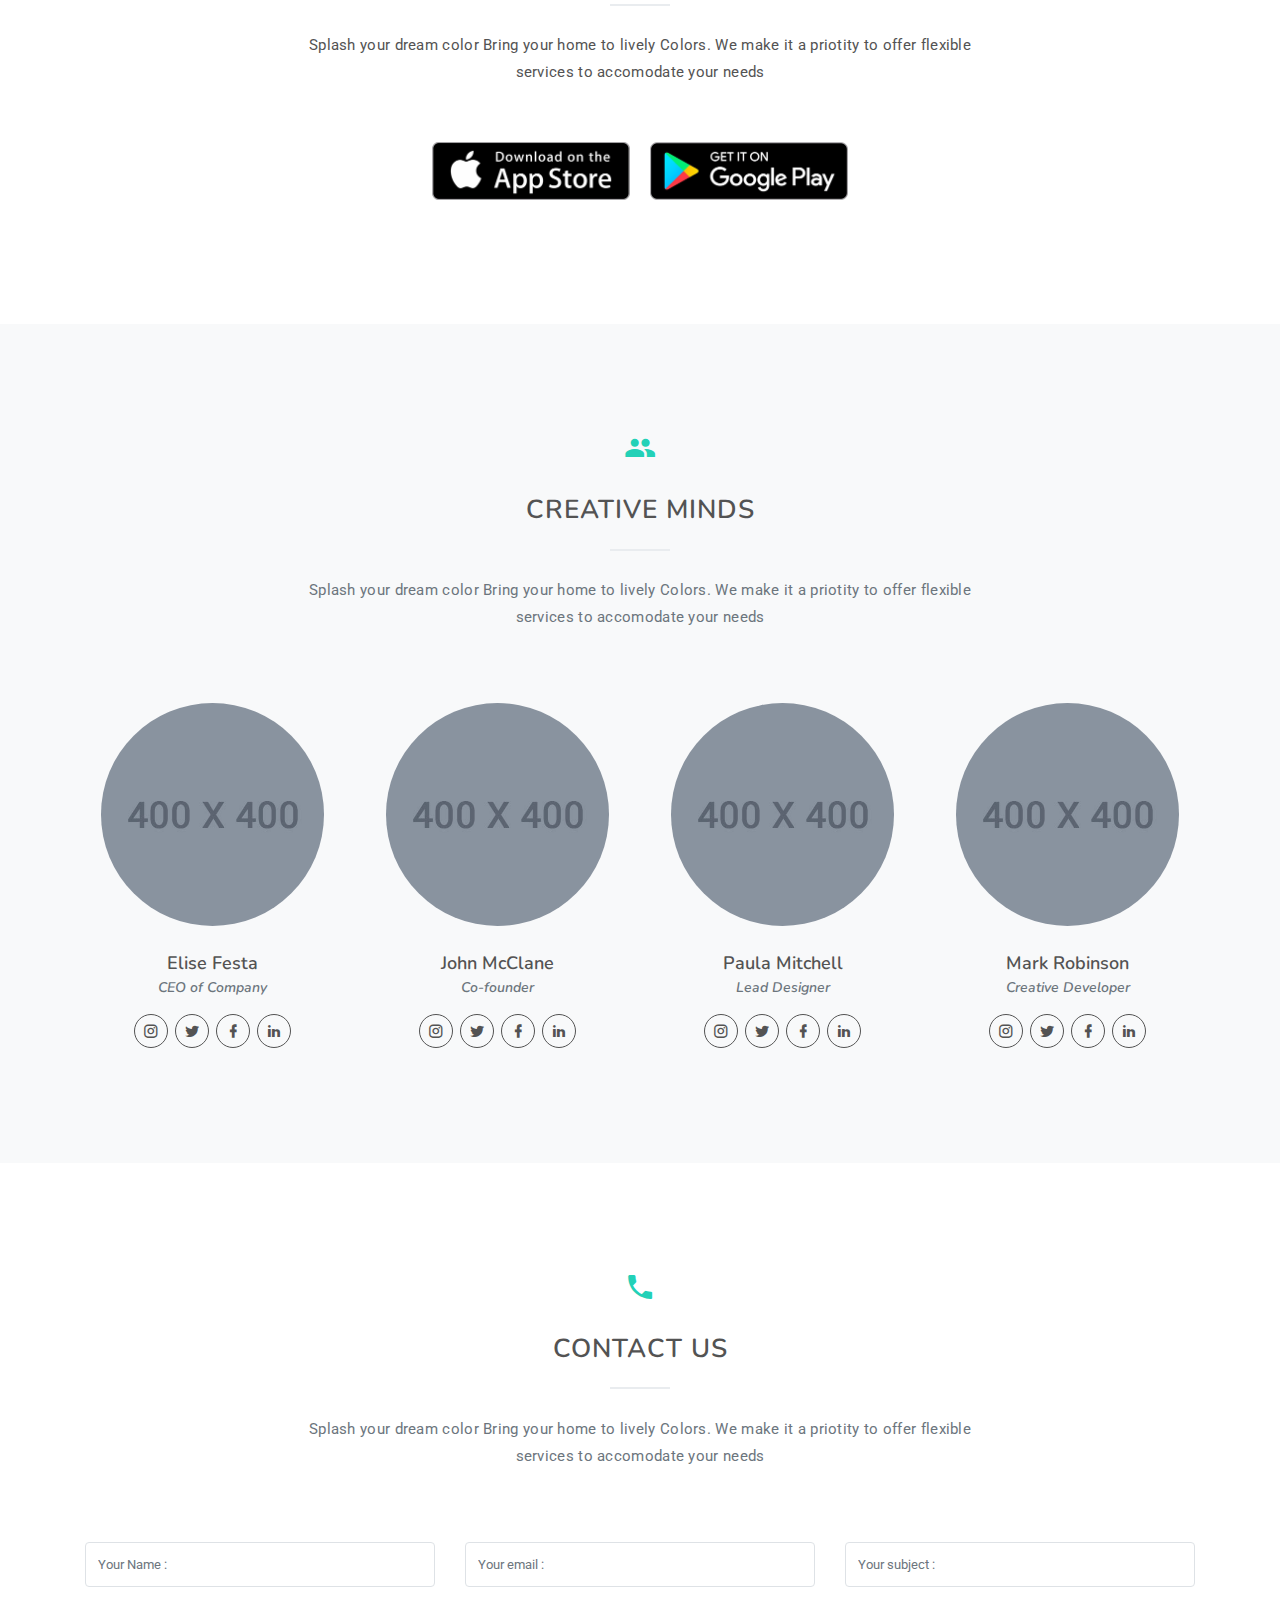
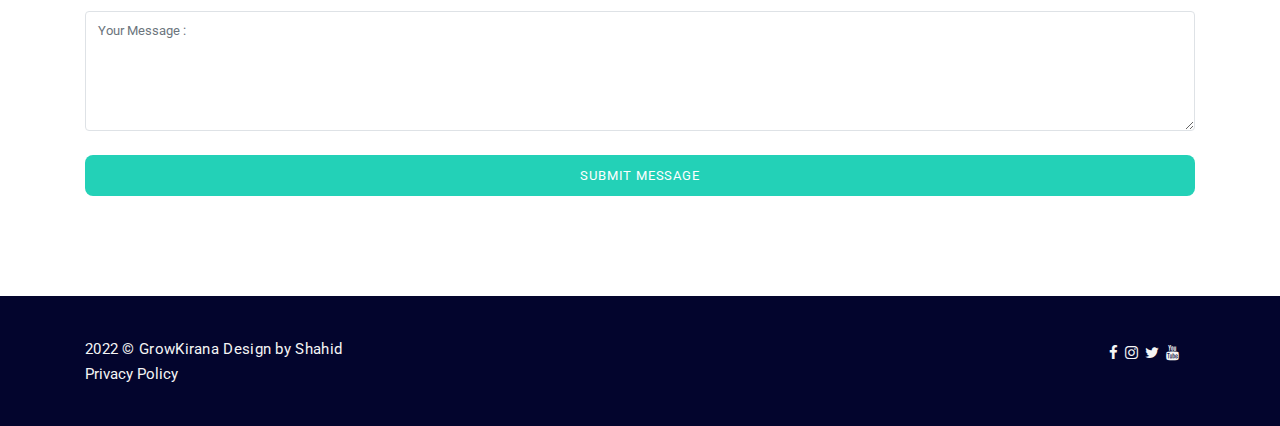
==== commit 92a8ebd5: "whatsapp remove" ====
--- a/index.html
+++ b/index.html
@@ -63,11 +63,11 @@
     </div>
     <!-- Loader -->
     <!-- whatsapp icon start -->
-    <div class="whatsapp-placement">
+    <!-- <div class="whatsapp-placement">
       <a href="https://wa.me/+918799705329" class="whats-app" target="_blank">
         <i class="fa fa-whatsapp my-float"></i>
       </a>
-    </div>
+    </div> -->
     <!-- whatsapp icon end -->
 
     <!-- Navbar Start -->
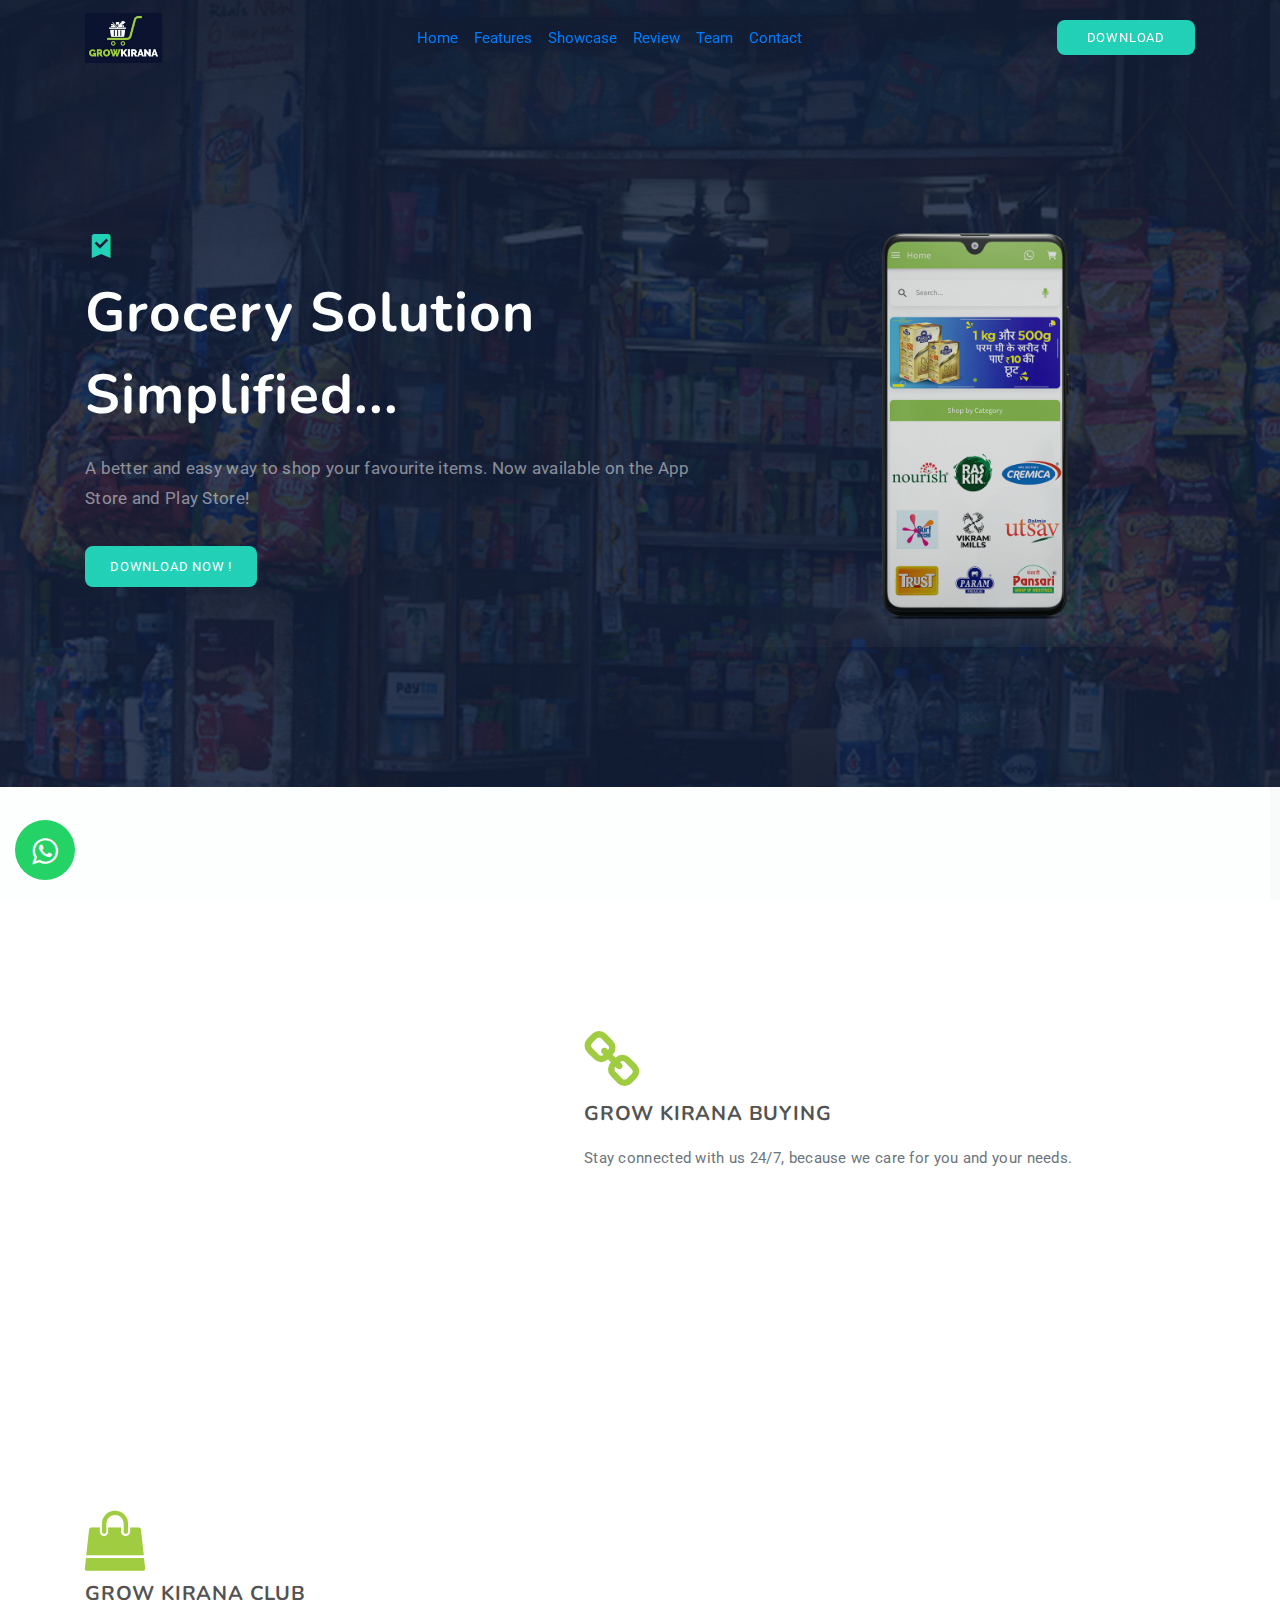
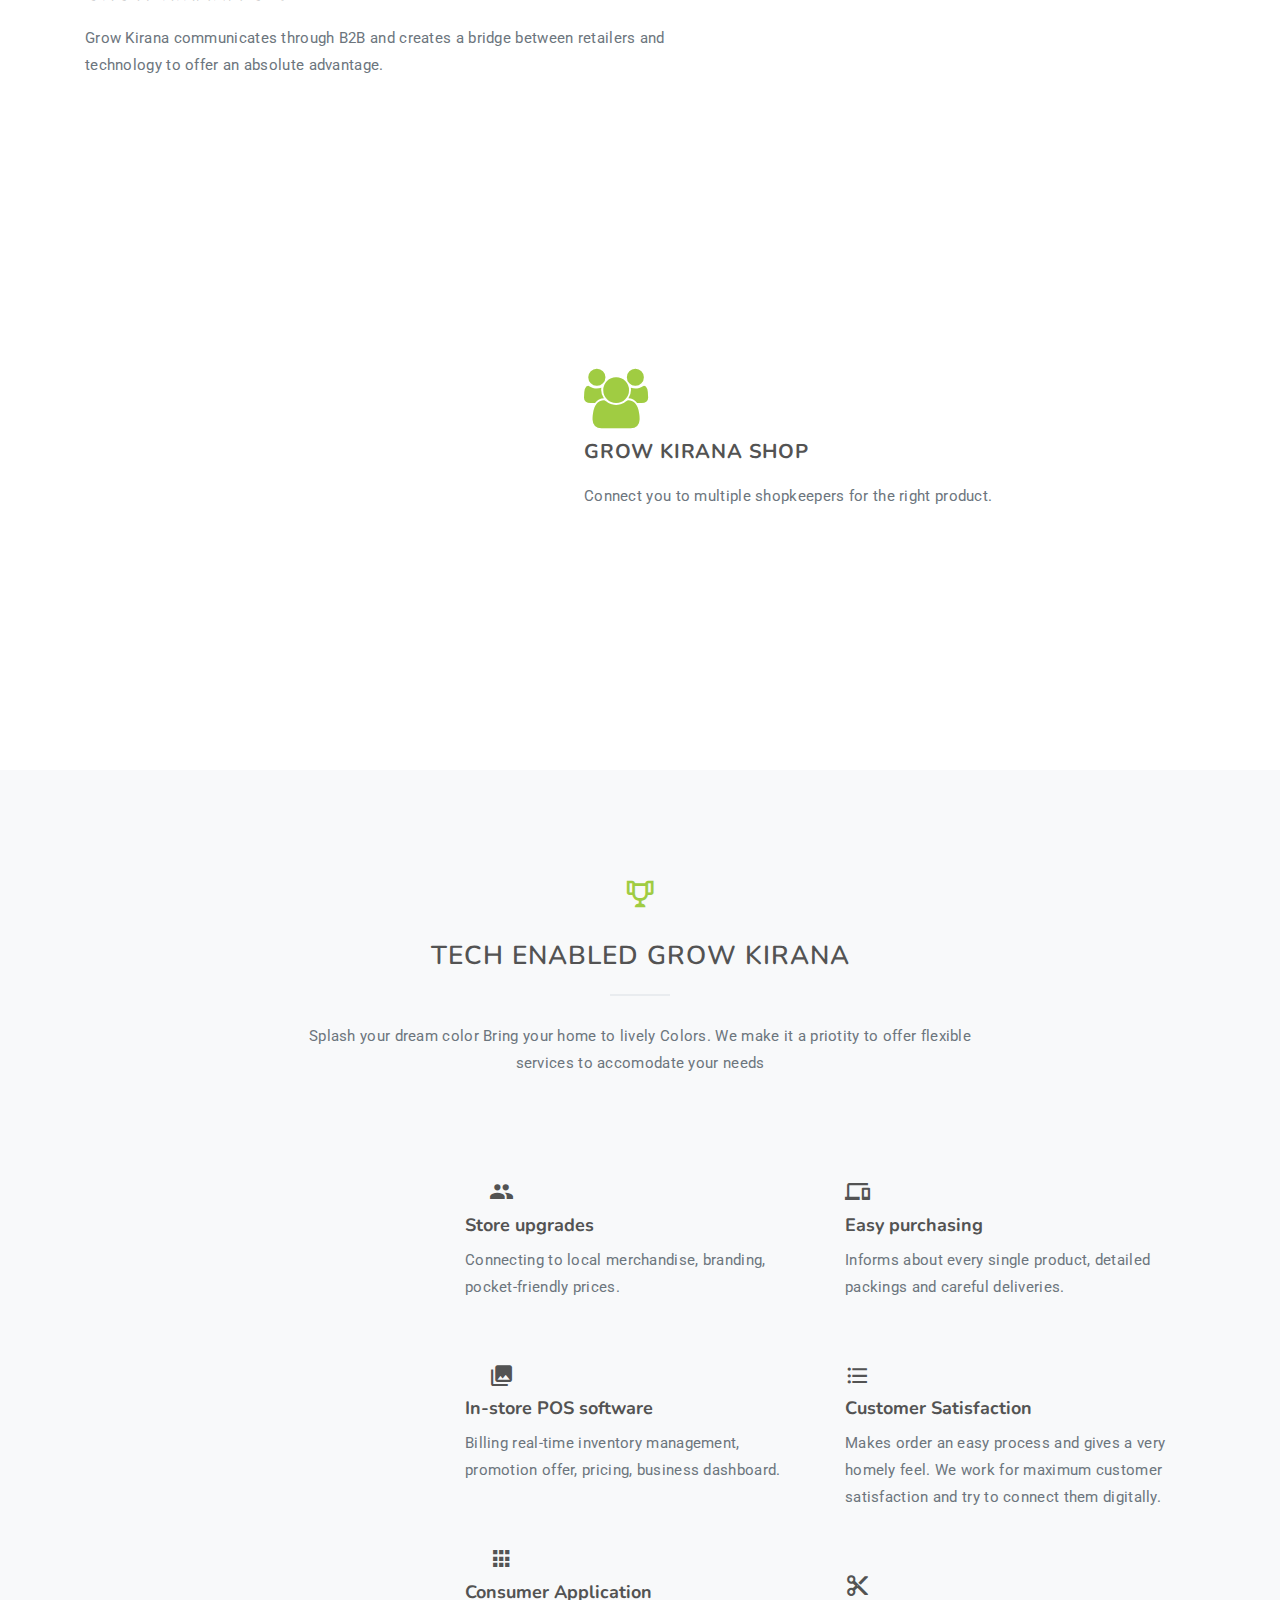
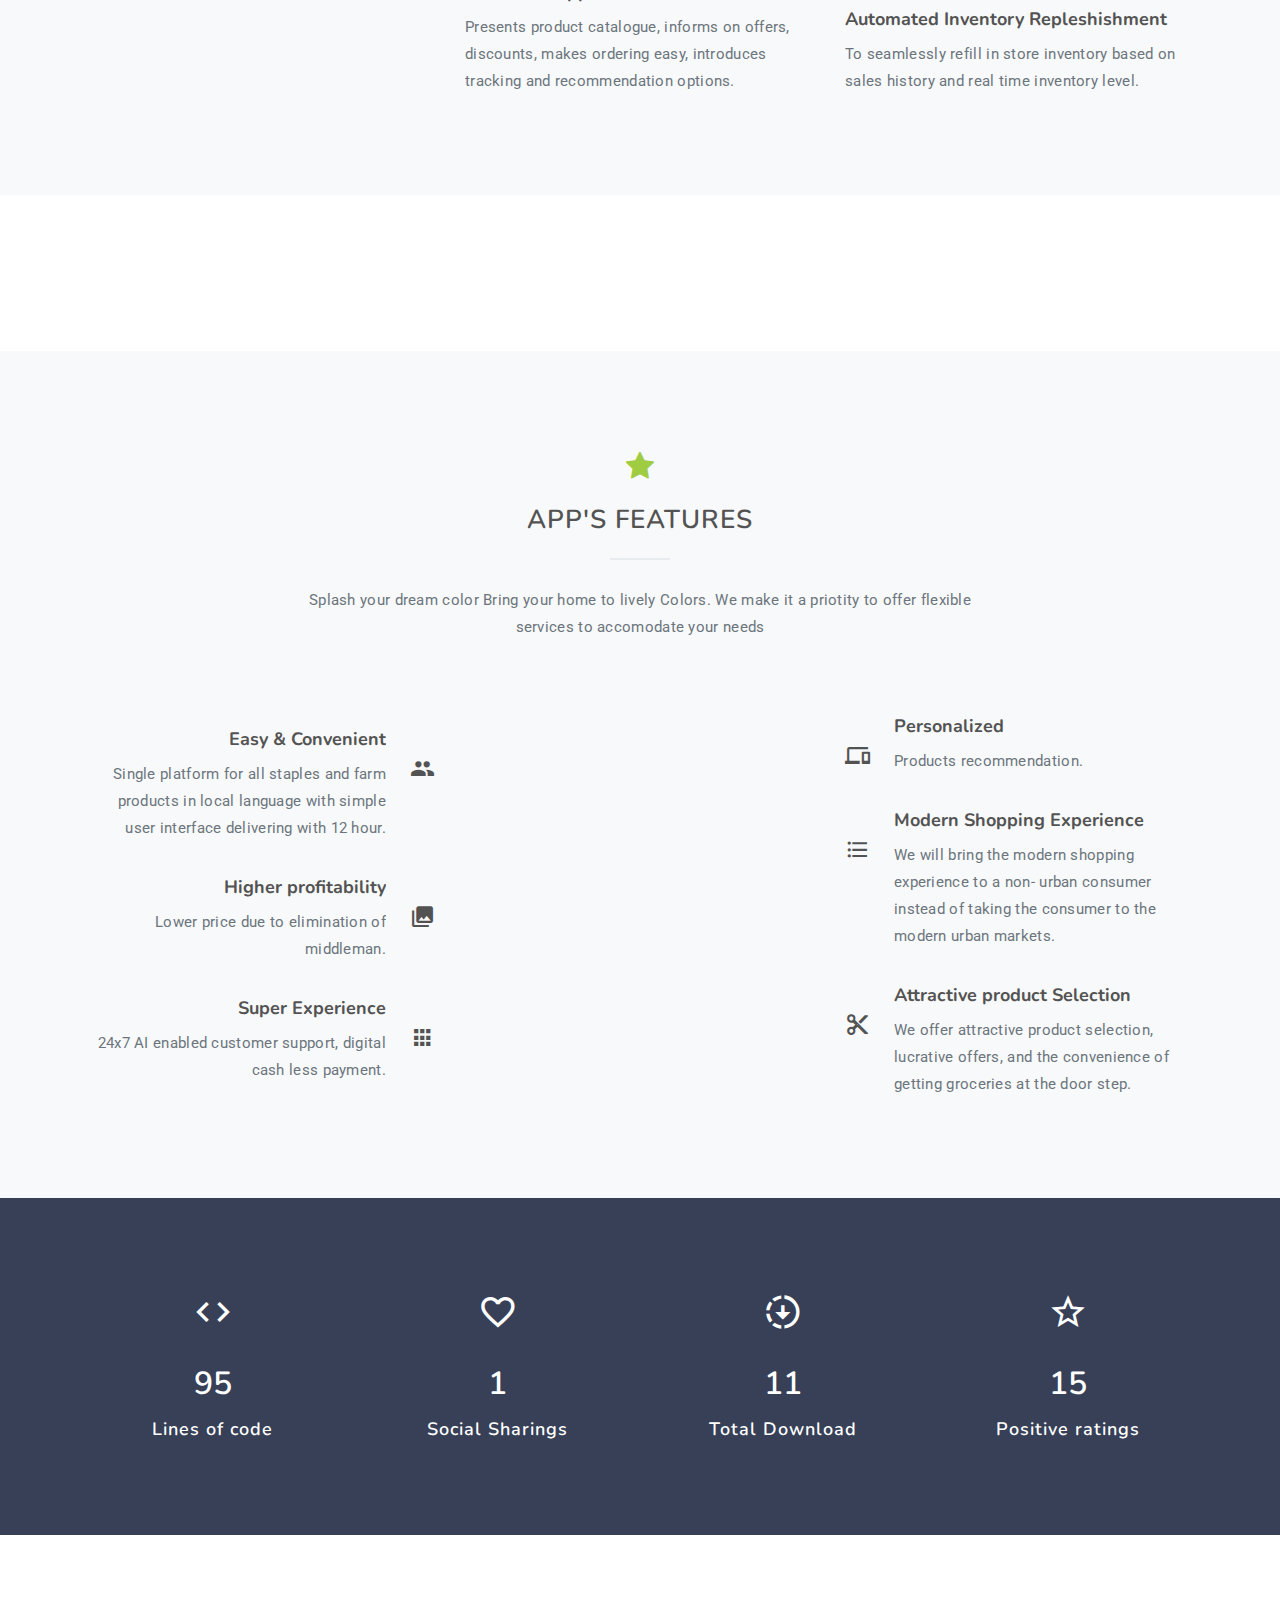
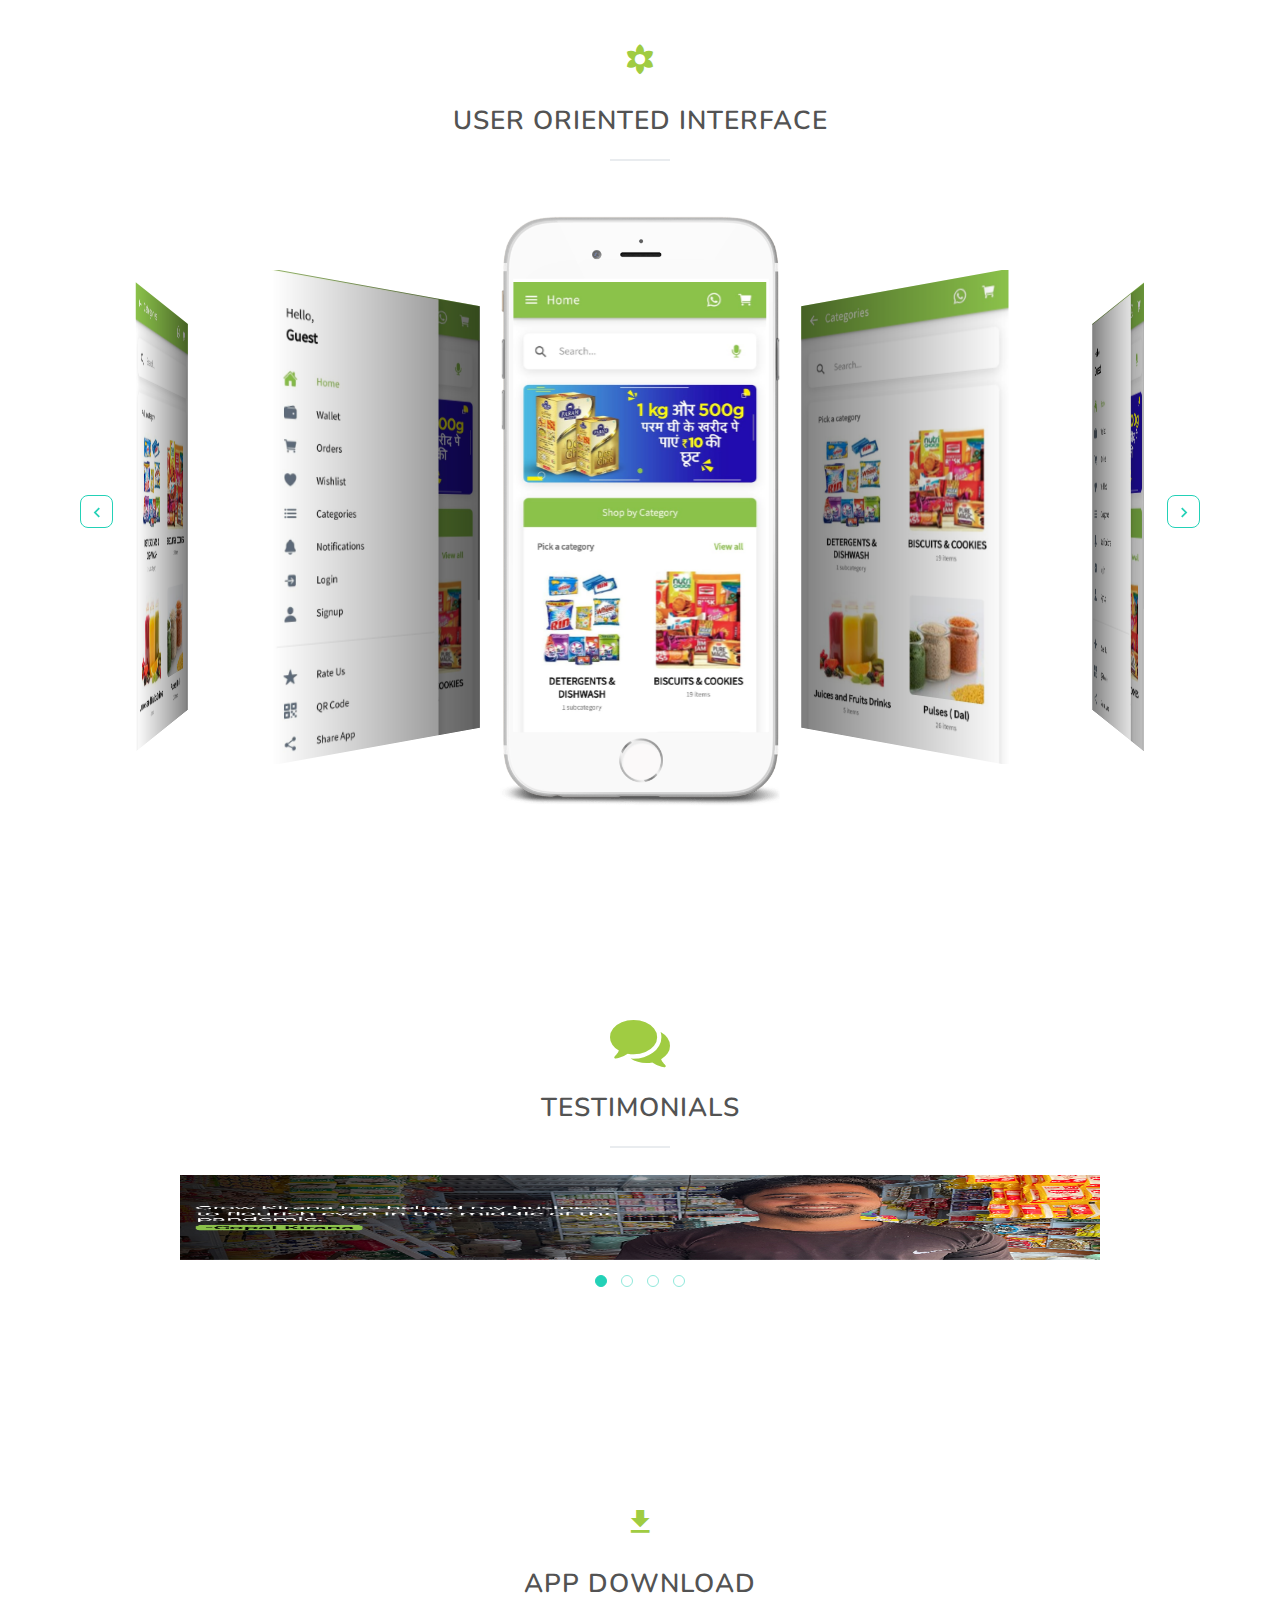
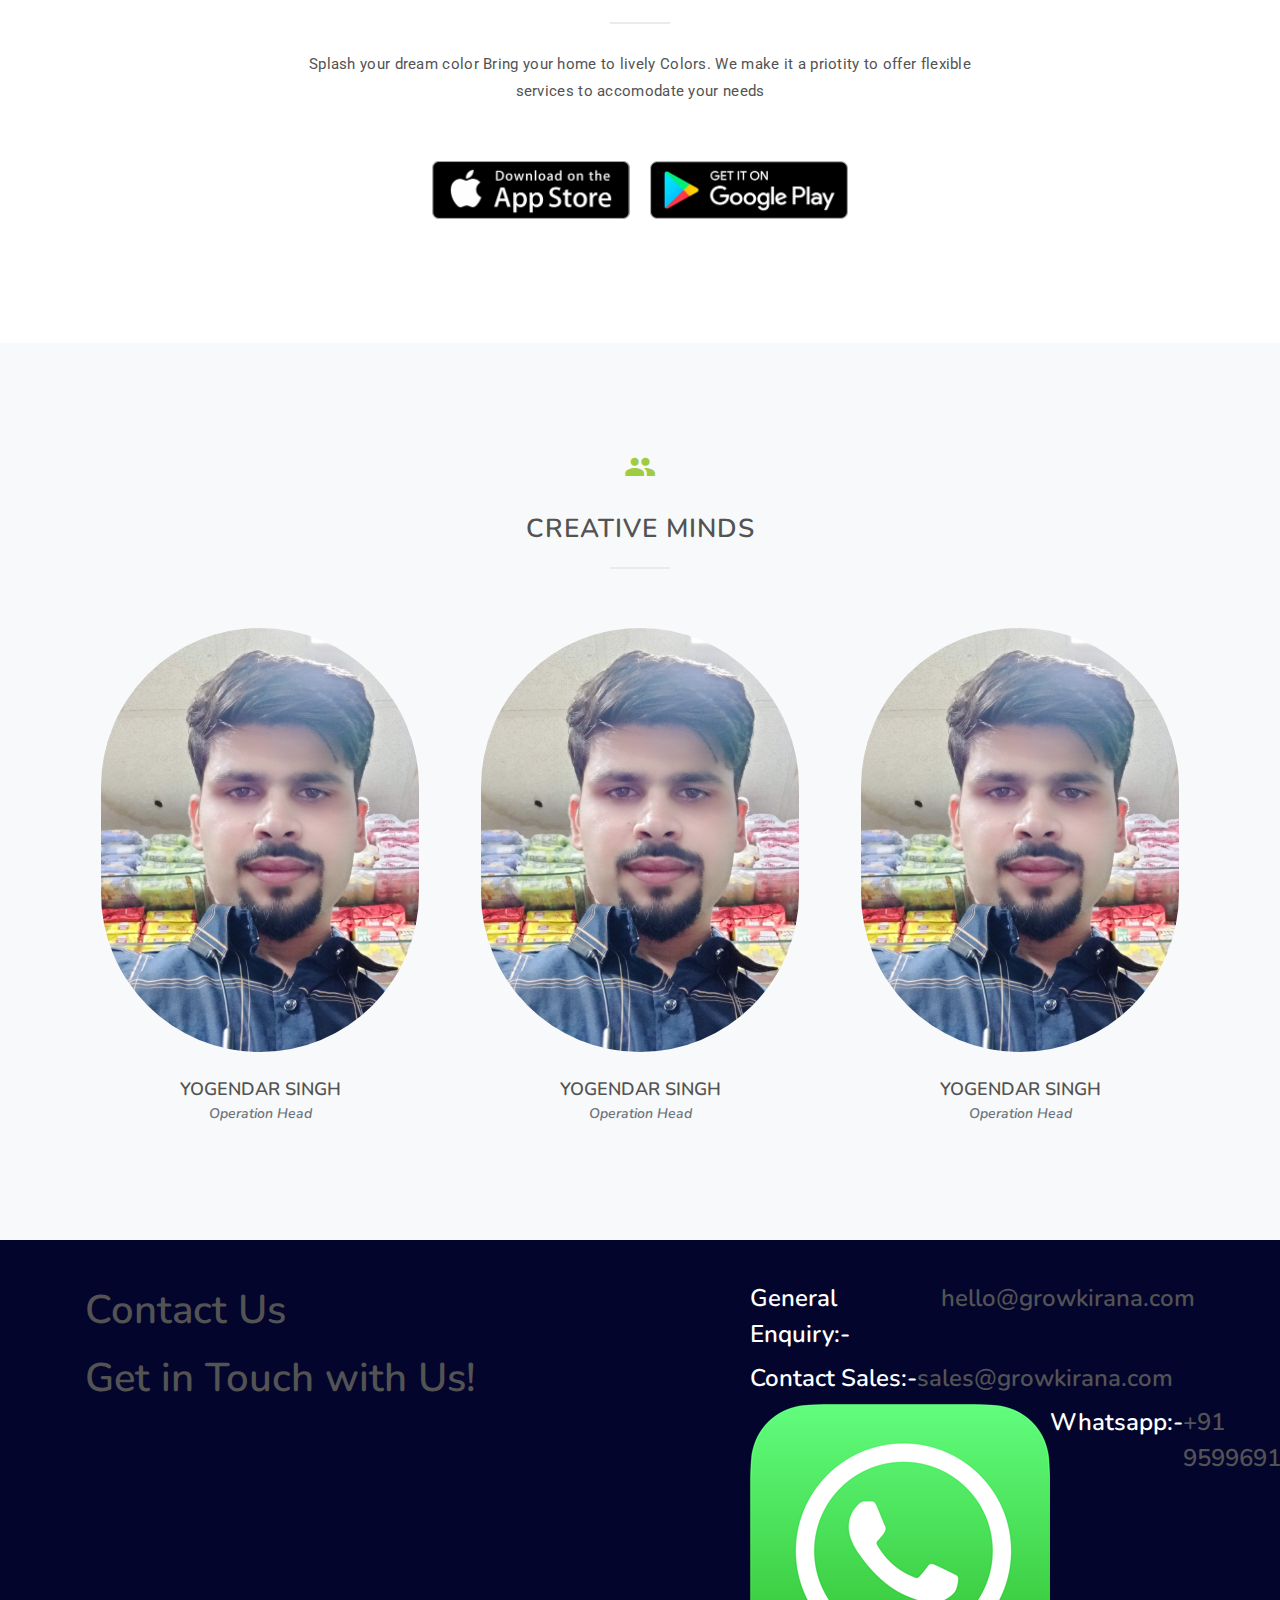
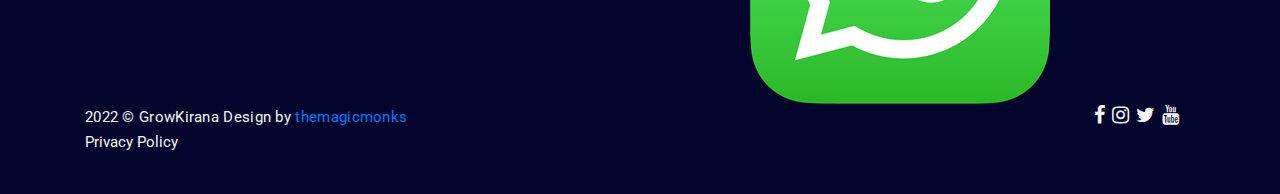
==== commit 4a008041: "playstore ilnk updated" ====
--- a/index.html
+++ b/index.html
@@ -63,22 +63,19 @@
     </div>
     <!-- Loader -->
     <!-- whatsapp icon start -->
-    <!-- <div class="whatsapp-placement">
+    <div class="whatsapp-placement">
       <a href="https://wa.me/+918799705329" class="whats-app" target="_blank">
         <i class="fa fa-whatsapp my-float"></i>
       </a>
-    </div> -->
+    </div>
     <!-- whatsapp icon end -->
 
     <!-- Navbar Start -->
-    <nav
-      class="navbar navbar-expand-lg fixed-top navbar-custom navbar-light sticky"
-    >
+    <nav class="navbar navbar-expand-lg nav-custom fixed-top sticky navy">
       <div class="container">
-        <a class="navbar-brand" href="#">
+        <a class="navbar-brand" href="index.html">
           <!-- Applock -->
           <img src="images/brand-logo.jpg" class="l-dark" height="50" alt="" />
-          <img src="images/brand-logo.jpg" class="l-light" height="50" alt="" />
         </a>
         <button
           class="navbar-toggler"
@@ -138,7 +135,7 @@
     <!-- HOME START-->
     <section
       class="bg-home-1"
-      style="background-image: url('images/hero-background.jpg')"
+      style="background-image: url('images/new/hero-bg.jpg')"
       id="home"
     >
       <div class="bg-overlay"></div>
@@ -173,7 +170,7 @@
               <div class="col-lg-5 col-md-6 mt-4 pt-2">
                 <div class="home-img text-md-right">
                   <img
-                    src="images/home/mobile01.png"
+                    src="images/new/hero-image.png"
                     class="img-fluid mover-img"
                     alt=""
                   />
@@ -189,7 +186,6 @@
       </div>
       <!--end home center-->
     </section>
-    <!--end section-->
     <!-- HOME END-->
 
     <!-- About Start -->
@@ -198,7 +194,7 @@
         <div class="row align-items-center">
           <div class="col-md-5">
             <img
-              src="images/ab01.png"
+              src="images/new/2-1.png"
               class="img-fluid"
               data-aos="fade-right"
               alt=""
@@ -208,20 +204,19 @@
 
           <div class="col-md-7 mt-4 mt-sm-0 pt-2 pt-sm-0">
             <div class="about-app ml-lg-4">
-              <i class="mdi mdi-material-design text-custom h2"></i>
-
-              <h4 class="title text-uppercase mt-2 mb-3">
-                Elegent & Perfect design
-              </h4>
+              <i
+                class="fa fa-link fa-4x"
+                style="color: #a0cc42"
+              ></i>
+
+              <h4 class="title text-uppercase mt-2 mb-3">Grow kirana Buying</h4>
               <p class="text-muted">
-                Quis autem vel eum iure ipsum dolor sit amet, consectetur
-                adipiscing elit. Vestibulum eget nisi est. Vivamus pharetra...
-                quam nihil molestiae consequatur vel illum qui dolorem eum
-                fugiat quo.
+                Stay connected with us 24/7, because we care for you and your
+                needs.
               </p>
-              <a href="javascript:void(0)" class="btn btn-custom mt-2"
+              <!-- <a href="javascript:void(0)" class="btn btn-custom mt-2"
                 >Learn More</a
-              >
+              > -->
             </div>
           </div>
           <!--end col-->
@@ -231,26 +226,25 @@
         <div class="row mt-5 align-items-center">
           <div class="col-md-7 mt-4 mt-sm-0 pt-2 pt-sm-0 order-2 order-md-1">
             <div class="about-app mr-lg-4">
-              <i class="mdi mdi-arch text-custom h2"></i>
-              <h4 class="title text-uppercase mt-2 mb-3">
-                Clean & Powerfull App Template
-              </h4>
+              <i
+                class="fa fa-shopping-bag fa-4x"
+                style="color: #a0cc42"
+              ></i>
+              <h4 class="title text-uppercase mt-2 mb-3">Grow kirana Club</h4>
               <p class="text-muted">
-                Quis autem vel eum iure ipsum dolor sit amet, consectetur
-                adipiscing elit. Vestibulum eget nisi est. Vivamus pharetra...
-                quam nihil molestiae consequatur vel illum qui dolorem eum
-                fugiat quo.
+                Grow Kirana communicates through B2B and creates a bridge
+                between retailers and technology to offer an absolute advantage.
               </p>
-              <a href="javascript:void(0)" class="btn btn-custom mt-2"
+              <!-- <a href="javascript:void(0)" class="btn btn-custom mt-2"
                 >Learn More</a
-              >
+              > -->
             </div>
           </div>
           <!--end col-->
 
           <div class="col-md-5 order-1 order-md-2">
             <img
-              src="images/ab02.png"
+              src="images/new/2-2.png"
               class="img-fluid"
               data-aos="fade-left"
               alt=""
@@ -259,20 +253,54 @@
           <!--end col-->
         </div>
         <!--end row-->
+        <div class="row align-items-center">
+          <div class="col-md-5">
+            <img
+              src="images/new/2-3.png"
+              class="img-fluid"
+              data-aos="fade-right"
+              alt=""
+            />
+          </div>
+          <!--end col-->
+
+          <div class="col-md-7 mt-4 mt-sm-0 pt-2 pt-sm-0">
+            <div class="about-app ml-lg-4">
+              <i
+                class="fa fa-users fa-4x"
+                style="color: #a0cc42"
+              ></i>
+
+              <h4 class="title text-uppercase mt-2 mb-3">Grow kirana Shop</h4>
+              <p class="text-muted">
+                Connect you to multiple shopkeepers for the right product.
+              </p>
+              <!-- <a href="javascript:void(0)" class="btn btn-custom mt-2"
+                >Learn More</a
+              > -->
+            </div>
+          </div>
+          <!--end col-->
+        </div>
       </div>
       <!--end container-->
     </section>
     <!--end section-->
     <!-- About End -->
 
-    <!-- Feature Start -->
+    <!-- Tech Enabled start -->
     <section class="section bg-light" id="services">
       <div class="container">
         <div class="row">
           <div class="col-12">
             <div class="section-title text-center">
-              <i class="mdi mdi-trophy-outline text-custom h2"></i>
-              <h4 class="title text-uppercase mt-3 mb-5">App's Features</h4>
+              <i
+                class="mdi mdi-trophy-outline text-custom h2"
+                style="color: #a0cc42"
+              ></i>
+              <h4 class="title text-uppercase mt-3 mb-5">
+                Tech Enabled Grow Kirana
+              </h4>
               <p class="text-muted mx-auto para-desc mb-0">
                 Splash your dream color Bring your home to lively Colors. We
                 make it a priotity to offer flexible services to accomodate your
@@ -285,99 +313,102 @@
         <!--end row-->
 
         <div class="row services align-items-center">
-          <div class="col-lg-4 col-md-6">
-            <div class="core-service">
-              <div class="core-service-content mt-4 pt-2 fea-right text-right">
-                <div class="icon ml-4 mt-4">
-                  <i class="mdi mdi-account-multiple"></i>
-                </div>
-                <div class="content">
-                  <h4 class="title mb-2">Never Miss Your Friend</h4>
-                  <p class="text-muted mb-0">
-                    Nisi aenean vulputate eleifend tellus vitae eleifend enim a
-                    Aliquam aenean elementum.
-                  </p>
-                </div>
-              </div>
-
-              <div class="core-service-content mt-4 pt-2 fea-right text-right">
-                <div class="icon ml-4 mt-4">
-                  <i class="mdi mdi-image-multiple"></i>
-                </div>
-                <div class="content">
-                  <h4 class="title mb-2">Share Rich Media</h4>
-                  <p class="text-muted mb-0">
-                    Aenean tellus metus bibendum sed posuere ac pede amet augue
-                    turpis Pellentesque posuere.
-                  </p>
-                </div>
-              </div>
-
-              <div class="core-service-content mt-4 pt-2 fea-right text-right">
-                <div class="icon ml-4 mt-4">
-                  <i class="mdi mdi-apps"></i>
-                </div>
-                <div class="content">
-                  <h4 class="title mb-2">Build Amazing Group</h4>
-                  <p class="text-muted mb-0">
-                    Donec elit libero sodales nec volutpat a suscipit nec
-                    pellentesque velit pede primis.
-                  </p>
-                </div>
-              </div>
-            </div>
-          </div>
           <!--end col-->
 
           <div class="col-lg-4 mt-4 pt-2 core-service-img">
             <div class="ml-lg-4 mr-lg-4">
               <img
-                src="images/features.png"
+                src="images/new/feature.png"
                 class="img-fluid mx-auto"
                 data-aos="zoom-in-down"
                 alt=""
               />
             </div>
           </div>
-          <!--end col-->
-
           <div class="col-lg-4 col-md-6">
             <div class="core-service">
-              <div class="core-service-content mt-4 pt-2 fea-left">
+              <div class="core-service-content mt-4 pt-2">
+                <div class="icon ml-4 mt-4">
+                  <i class="mdi mdi-account-multiple"></i>
+                </div>
+                <div class="content">
+                  <h4 class="title mb-2">Store upgrades</h4>
+                  <p class="text-muted mb-0">
+                    Connecting to local merchandise, branding, pocket-friendly
+                    prices.
+                  </p>
+                </div>
+              </div>
+
+              <div class="core-service-content mt-4 pt-2">
+                <div class="icon ml-4 mt-4">
+                  <i class="mdi mdi-image-multiple"></i>
+                </div>
+                <div class="content">
+                  <h4 class="title mb-2">In-store POS software</h4>
+                  <p class="text-muted mb-0">
+                    Billing real-time inventory management, promotion offer,
+                    pricing, business dashboard.
+                  </p>
+                </div>
+              </div>
+
+              <div class="core-service-content mt-4 pt-2">
+                <div class="icon ml-4 mt-4">
+                  <i class="mdi mdi-apps"></i>
+                </div>
+                <div class="content">
+                  <h4 class="title mb-2">Consumer Application</h4>
+                  <p class="text-muted mb-0">
+                    Presents product catalogue, informs on offers, discounts,
+                    makes ordering easy, introduces tracking and recommendation
+                    options.
+                  </p>
+                </div>
+              </div>
+            </div>
+          </div>
+
+          <!--end col-->
+
+          <div class="col-lg-4 col-md-6">
+            <div class="core-service">
+              <div class="core-service-content mt-4 pt-2">
                 <div class="icon mr-4 mt-4">
                   <i class="mdi mdi-cellphone-link"></i>
                 </div>
                 <div class="content">
-                  <h4 class="title mb-2">Use On Any Device</h4>
+                  <h4 class="title mb-2">Easy purchasing</h4>
                   <p class="text-muted mb-0">
-                    Pellentesque habitant morbi tristique senectus et turpis
-                    egestas dui magna posuere.
-                  </p>
-                </div>
-              </div>
-
-              <div class="core-service-content mt-4 pt-2 fea-left">
+                    Informs about every single product, detailed packings and
+                    careful deliveries.
+                  </p>
+                </div>
+              </div>
+
+              <div class="core-service-content mt-4 pt-2">
                 <div class="icon mr-4 mt-4">
                   <i class="mdi mdi-format-list-bulleted"></i>
                 </div>
                 <div class="content">
-                  <h4 class="title mb-2">Keep Your History Safe</h4>
+                  <h4 class="title mb-2">Customer Satisfaction</h4>
                   <p class="text-muted mb-0">
-                    In ac felis quis tortor malesuada pretium pellentesque
-                    sapien ipsum porta euismod ut mi.
-                  </p>
-                </div>
-              </div>
-
-              <div class="core-service-content mt-4 pt-2 fea-left">
+                    Makes order an easy process and gives a very homely feel. We
+                    work for maximum customer satisfaction and try to connect
+                    them digitally.
+                  </p>
+                </div>
+              </div>
+
+              <div class="core-service-content mt-4 pt-2">
                 <div class="icon mr-4 mt-4">
                   <i class="mdi mdi-content-cut"></i>
                 </div>
                 <div class="content">
-                  <h4 class="title mb-2">Fast History Execution</h4>
+                  <h4 class="title mb-2">Automated Inventory Repleshishment</h4>
                   <p class="text-muted mb-0">
-                    Maecenas ullamcorper dui et placerat feugiat eros pede felis
-                    nunc lorem Sed fermentum.
+                    To seamlessly refill in store inventory based on sales
+                    history and real time inventory level.
                   </p>
                 </div>
               </div>
@@ -390,10 +421,10 @@
       <!--end container-->
     </section>
     <!--end section-->
-    <!-- Feature End -->
+    <!-- Tech Enabled End -->
 
     <!-- CTA Start -->
-    <!-- <section>
+    <section>
       <div class="conatainer">
         <video
           src="./images/home-video.mp4"
@@ -403,20 +434,19 @@
           class="home-video"
         ></video>
       </div>
-    </section> -->
+    </section>
     <!--end section-->
     <!-- CTA End -->
-
-    <!-- Available Feature Start -->
-    <section class="section">
+    <section class="section bg-light" id="services">
       <div class="container">
         <div class="row">
           <div class="col-12">
             <div class="section-title text-center">
-              <i class="mdi mdi-settings-outline text-custom h2"></i>
-              <h4 class="title text-uppercase mt-3 mb-5">
-                The App Is Available For
-              </h4>
+              <i
+                class="fa fa-star fa-2x"
+                style="color: #a0cc42"
+              ></i>
+              <h4 class="title text-uppercase mt-3 mb-5">App's Features</h4>
               <p class="text-muted mx-auto para-desc mb-0">
                 Splash your dream color Bring your home to lively Colors. We
                 make it a priotity to offer flexible services to accomodate your
@@ -428,64 +458,101 @@
         </div>
         <!--end row-->
 
-        <div class="row">
-          <div class="col-md-4 mt-4 pt-2">
-            <div class="device-feature device-border text-center">
-              <div class="icon mb-4 position-relative d-inline-block">
-                <img src="images/icon/pc.png" class="img-fluid" alt="" />
-              </div>
-              <div class="content">
-                <h4 class="title mb-3">PC / Laptop</h4>
-                <p class="text-muted">
-                  It is a long established fact that a reader will be distracted
-                  by the readable content of a page when looking at its layout.
-                </p>
-              </div>
-            </div>
-          </div>
-          <!--end col-->
-
-          <div class="col-md-4 mt-4 pt-2">
-            <div class="device-feature device-border text-center">
-              <div class="icon mb-4 position-relative d-inline-block">
-                <img src="images/icon/ipad.png" class="img-fluid" alt="" />
-              </div>
-              <div class="content">
-                <h4 class="title mb-3">Tablet / Ipad</h4>
-                <p class="text-muted">
-                  It is a long established fact that a reader will be distracted
-                  by the readable content of a page when looking at its layout.
-                </p>
-              </div>
-            </div>
-          </div>
-          <!--end col-->
-
-          <div class="col-md-4 mt-4 pt-2">
-            <div class="device-feature text-center">
-              <div class="icon mb-4 position-relative d-inline-block">
-                <img src="images/icon/app.png" class="img-fluid" alt="" />
-              </div>
-              <div class="content">
-                <h4 class="title mb-3">Cell Phone</h4>
-                <p class="text-muted">
-                  It is a long established fact that a reader will be distracted
-                  by the readable content of a page when looking at its layout.
-                </p>
-              </div>
-            </div>
-          </div>
-          <!--end col-->
-        </div>
-        <!--end row-->
-
-        <div class="row justify-content-center mt-5 pt-2">
-          <div class="col-9">
-            <img
-              src="images/mobile-hori.png"
-              class="img-fluid mover-img"
-              alt=""
-            />
+        <div class="row services align-items-center">
+          <!--end col-->
+
+          <div class="col-lg-4 col-md-6">
+            <div class="core-service">
+              <div class="core-service-content mt-4 pt-2 fea-right text-right">
+                <div class="icon ml-4 mt-4">
+                  <i class="mdi mdi-account-multiple"></i>
+                </div>
+                <div class="content">
+                  <h4 class="title mb-2">Easy & Convenient</h4>
+                  <p class="text-muted mb-0">
+                    Single platform for all staples and farm products in local
+                    language with simple user interface delivering with 12 hour.
+                  </p>
+                </div>
+              </div>
+
+              <div class="core-service-content mt-4 pt-2 fea-right text-right">
+                <div class="icon ml-4 mt-4">
+                  <i class="mdi mdi-image-multiple"></i>
+                </div>
+                <div class="content">
+                  <h4 class="title mb-2">Higher profitability</h4>
+                  <p class="text-muted mb-0">
+                    Lower price due to elimination of middleman.
+                  </p>
+                </div>
+              </div>
+
+              <div class="core-service-content mt-4 pt-2 fea-right text-right">
+                <div class="icon ml-4 mt-4">
+                  <i class="mdi mdi-apps"></i>
+                </div>
+                <div class="content">
+                  <h4 class="title mb-2">Super Experience</h4>
+                  <p class="text-muted mb-0">
+                    24x7 AI enabled customer support, digital cash less payment.
+                  </p>
+                </div>
+              </div>
+            </div>
+          </div>
+
+          <!--end col-->
+          <div class="col-lg-4 mt-4 pt-2 core-service-img">
+            <div class="ml-lg-4 mr-lg-4">
+              <img
+                src="images/new/feature.png"
+                class="img-fluid mx-auto"
+                data-aos="zoom-in-down"
+                alt=""
+              />
+            </div>
+          </div>
+
+          <div class="col-lg-4 col-md-6">
+            <div class="core-service">
+              <div class="core-service-content mt-4 pt-2 fea-left">
+                <div class="icon mr-4 mt-4">
+                  <i class="mdi mdi-cellphone-link"></i>
+                </div>
+                <div class="content">
+                  <h4 class="title mb-2">Personalized</h4>
+                  <p class="text-muted mb-0">Products recommendation.</p>
+                </div>
+              </div>
+
+              <div class="core-service-content mt-4 pt-2 fea-left">
+                <div class="icon mr-4 mt-4">
+                  <i class="mdi mdi-format-list-bulleted"></i>
+                </div>
+                <div class="content">
+                  <h4 class="title mb-2">Modern Shopping Experience</h4>
+                  <p class="text-muted mb-0">
+                    We will bring the modern shopping experience to a non- urban
+                    consumer instead of taking the consumer to the modern urban
+                    markets.
+                  </p>
+                </div>
+              </div>
+
+              <div class="core-service-content mt-4 pt-2 fea-left">
+                <div class="icon mr-4 mt-4">
+                  <i class="mdi mdi-content-cut"></i>
+                </div>
+                <div class="content">
+                  <h4 class="title mb-2">Attractive product Selection</h4>
+                  <p class="text-muted mb-0">
+                    We offer attractive product selection, lucrative offers, and
+                    the convenience of getting groceries at the door step.
+                  </p>
+                </div>
+              </div>
+            </div>
           </div>
           <!--end col-->
         </div>
@@ -493,13 +560,11 @@
       </div>
       <!--end container-->
     </section>
-    <!--end section-->
-    <!-- Available Feature Start -->
 
     <!-- START COUNTER -->
     <section
       class="bg-counter"
-      style="background: url('images/counter.jpg') fixed center center"
+      style="background: url('images/new/hero-bg.jpg') fixed center center"
     >
       <div class="bg-overlay"></div>
       <div class="container">
@@ -569,15 +634,18 @@
         <div class="row">
           <div class="col-12">
             <div class="section-title text-center">
-              <i class="mdi mdi-image-filter-vintage text-custom h2"></i>
+              <i
+                class="mdi mdi-image-filter-vintage text-custom h2"
+                style="color: #a0cc42"
+              ></i>
               <h4 class="title text-uppercase mt-3 mb-5">
                 User Oriented Interface
               </h4>
-              <p class="text-muted mx-auto para-desc mb-0">
+              <!-- <p class="text-muted mx-auto para-desc mb-0">
                 Splash your dream color Bring your home to lively Colors. We
                 make it a priotity to offer flexible services to accomodate your
                 needs
-              </p>
+              </p> -->
             </div>
           </div>
           <!--end col-->
@@ -589,27 +657,27 @@
           <div class="col-12 swiper-container">
             <div class="swiper-wrapper">
               <div class="swiper-slide">
-                <img src="images/sc/1.png" class="img-fluid" alt="" />
+                <img src="images/new/3-1.png" class="img-fluid" alt="" />
               </div>
               <div class="swiper-slide">
-                <img src="images/sc/2.png" class="img-fluid" alt="" />
+                <img src="images/new/3-2.png" class="img-fluid" alt="" />
               </div>
               <div class="swiper-slide">
-                <img src="images/sc/3.png" class="img-fluid" alt="" />
+                <img src="images/new/3-3.png" class="img-fluid" alt="" />
               </div>
               <div class="swiper-slide">
-                <img src="images/sc/4.png" class="img-fluid" alt="" />
+                <img src="images/new/3-1.png" class="img-fluid" alt="" />
               </div>
               <div class="swiper-slide">
-                <img src="images/sc/5.png" class="img-fluid" alt="" />
+                <img src="images/new/3-2.png" class="img-fluid" alt="" />
               </div>
               <div class="swiper-slide">
-                <img src="images/sc/6.png" class="img-fluid" alt="" />
-              </div>
-              <div class="swiper-slide">
-                <img src="images/sc/7.png" class="img-fluid" alt="" />
-              </div>
-              <div class="swiper-slide">
+                <img src="images/new/3-3.png" class="img-fluid" alt="" />
+              </div>
+              <!-- <div class="swiper-slide">
+                <img src="images/new/3-1.png" class="img-fluid" alt="" />
+              </div> -->
+              <!-- <div class="swiper-slide">
                 <img src="images/sc/8.png" class="img-fluid" alt="" />
               </div>
               <div class="swiper-slide">
@@ -626,7 +694,7 @@
               </div>
               <div class="swiper-slide">
                 <img src="images/sc/13.png" class="img-fluid" alt="" />
-              </div>
+              </div> -->
             </div>
             <!-- Add Arrows  -->
             <div class="swiper-button-next">
@@ -652,70 +720,51 @@
     <!-- END SCREENSHORT -->
 
     <!-- Testimonail Start -->
-    <section
-      class="section"
-      id="review"
-      style="background: url('images/testimonial-bg.jpg') fixed center center"
-    >
-      <div class="bg-overlay"></div>
+    <section class="section" id="review">
+      
       <div class="container">
+        <div class="row">
+          <div class="col-12">
+            <div class="section-title text-center">
+              <i class="fa fa-comments fa-4x" style="color: #a0cc42"></i>
+              <h4 class="title text-uppercase mt-3 mb-5">Testimonials</h4>
+              
+            </div>
+          </div>
+          <!--end col-->
+        </div>
         <div class="row justify-content-center">
           <div class="col-lg-10">
-            <div class="text-center testi-icon">
-              <i class="mdi mdi-comment-outline text-custom"></i>
-            </div>
+           
             <div id="twitter-testi" class="owl-carousel testi-review">
-              <div class="testimonial text-center ml-3 mr-3">
+              <div class="testimonial text-center ">
                 <div class="content-review">
-                  <p class="review font-italic text-white-50 mt-3">
-                    " It has roots in a piece of classical Latin literature from
-                    45 BC, making sure there isn't years old. Richard
-                    McClintock, a Latin professor atliterature from 45 BC,
-                    making sure there isn't years old Hampden-Sydney College in
-                    Virginia "
-                  </p>
-                  <h5 class="name mb-1 mt-3 text-light">Bert Duharty</h5>
-                  <img
-                    src="images/client/01.jpg"
-                    class="img-fluid rounded-pill img-thumbnail mt-3"
-                    alt=""
-                  />
+                  <img src="./images/new/t-1.jpg" alt="" width="100%">
+                 
+                  
                 </div>
               </div>
               <!--end content-->
-              <div class="testimonial text-center ml-3 mr-3">
+              <div class="testimonial text-center">
                 <div class="content-review">
-                  <p class="review font-italic text-white-50 mt-3">
-                    " Literature from 45 BC, making sure there making sure there
-                    isn't years old in a piece of classical Latin literature
-                    from 45 BC, making sure there isn't years old. Richard
-                    McClintock, a Latin professor at Hampden-Sydney College in
-                    Virginia "
-                  </p>
-                  <h5 class="name mb-1 mt-3 text-light">Jeson Roy</h5>
-                  <img
-                    src="images/client/02.jpg"
-                    class="img-fluid rounded-pill img-thumbnail mt-3"
-                    alt=""
-                  />
+                  <img src="./images/new/t-2.jpg" alt="" width="100%">
+                  
+                  
                 </div>
               </div>
               <!--end content-->
-              <div class="testimonial text-center ml-3 mr-3">
+              <div class="testimonial text-center ">
                 <div class="content-review">
-                  <p class="review font-italic text-white-50 mt-3">
-                    " Classical Latin literature from 45 BC, making literature
-                    from literature from 45 BC, making sure there making sure
-                    there isn't years old sure there isn't years old. Richard
-                    McClintock, a Latin professor at Hampden-Sydney College in
-                    Virginia "
-                  </p>
-                  <h5 class="name mb-1 mt-3 text-light">Kevin Peterson</h5>
-                  <img
-                    src="images/client/03.jpg"
-                    class="img-fluid rounded-pill img-thumbnail mt-3"
-                    alt=""
-                  />
+                  <img src="./images/new/t-3.jpg" alt="" width="100%">
+                  
+                  
+                </div>
+              </div>
+              <div class="testimonial text-center ">
+                <div class="content-review">
+                  <img src="./images/new/t-4.jpg" alt="" width="100%">
+                  
+                  
                 </div>
               </div>
               <!--end content-->
@@ -725,36 +774,12 @@
         </div>
         <!-- end row -->
 
-        <!-- <div class="row mt-5 text-center">
-          <div class="col-lg-2 col-md-4 col-6">
-            <img src="images/client/1.png" class="img-fluid" alt="" />
-          </div>
-          <div class="col-lg-2 col-md-4 col-6">
-            <img src="images/client/2.png" class="img-fluid" alt="" />
-          </div>
-          <div class="col-lg-2 col-md-4 col-6">
-            <img src="images/client/3.png" class="img-fluid" alt="" />
-          </div>
-          <div class="col-lg-2 col-md-4 col-6">
-            <img src="images/client/4.png" class="img-fluid" alt="" />
-          </div>
-          <div class="col-lg-2 col-md-4 col-6">
-            <img src="images/client/5.png" class="img-fluid" alt="" />
-          </div>
-          <div class="col-lg-2 col-md-4 col-6">
-            <img src="images/client/6.png" class="img-fluid" alt="" />
-          </div>
-        </div> -->
+        
       </div>
       <!--end container fluid-->
     </section>
     <!--end section-->
-    <!-- Testimonail End -->
-
-    <!-- Price STart -->
-
-    <!--end section-->
-    <!-- Price End -->
+   
 
     <!-- CTA Download Start -->
     <section class="section" id="download">
@@ -763,7 +788,7 @@
         <div class="row">
           <div class="col-12">
             <div class="section-title text-center">
-              <i class="mdi mdi-download text-custom h2"></i>
+              <i class="mdi mdi-download text-custom h2" style="color: #a0cc42"></i>
               <h4 class="title text-uppercase mt-3 mb-5">App Download</h4>
               <p class="mx-auto para-desc mb-0">
                 Splash your dream color Bring your home to lively Colors. We
@@ -785,8 +810,8 @@
                 /></a>
               </li>
               <li class="list-inline-item m-2 app-store-link">
-                <a href="#"
-                  ><img src="images/google.png" class="img-fluid mt-2" alt=""
+                <a href="https://play.google.com/store/apps/details?id=com.growkirana"
+                  ><img src="images/google.png" class="img-fluid mt-2" alt="playstore"
                 /></a>
               </li>
             </ul>
@@ -806,13 +831,9 @@
         <div class="row">
           <div class="col-12">
             <div class="section-title text-center">
-              <i class="mdi mdi-account-multiple text-custom h2"></i>
+              <i class="mdi mdi-account-multiple text-custom h2" style="color: #a0cc42"></i>
               <h4 class="title text-uppercase mt-3 mb-5">Creative Minds</h4>
-              <p class="text-muted mx-auto para-desc mb-0">
-                Splash your dream color Bring your home to lively Colors. We
-                make it a priotity to offer flexible services to accomodate your
-                needs
-              </p>
+              
             </div>
           </div>
           <!--end col-->
@@ -820,274 +841,65 @@
         <!--end row-->
 
         <div class="row">
-          <div class="col-lg-3 col-md-6 col-12 mt-4">
+          <div class="col-lg-4 col-md-6 col-12 mt-4">
             <div class="team-layout text-center p-2 pl-3 pr-3">
               <img
-                src="images/team/01.jpg"
+                src="images/new/founder-img.jpeg"
                 class="img-fluid mx-auto d-block rounded-pill"
                 alt=""
               />
               <div class="content">
-                <h4 class="name mt-4 mb-0">Elise Festa</h4>
+                <h4 class="name mt-4 mb-0">YOGENDAR SINGH</h4>
                 <h6 class="designation font-italic text-muted">
-                  CEO of Company
+                  Operation Head
                 </h6>
-                <ul class="list-unstyled mt-3 social-icon mb-0">
-                  <li class="list-inline-item">
-                    <a href="javascript:void(0)"
-                      ><i class="mdi mdi-instagram"></i
-                    ></a>
-                  </li>
-                  <li class="list-inline-item">
-                    <a href="javascript:void(0)"
-                      ><i class="mdi mdi-twitter"></i
-                    ></a>
-                  </li>
-                  <li class="list-inline-item">
-                    <a href="javascript:void(0)"
-                      ><i class="mdi mdi-facebook"></i
-                    ></a>
-                  </li>
-                  <li class="list-inline-item">
-                    <a href="javascript:void(0)"
-                      ><i class="mdi mdi-linkedin"></i
-                    ></a>
-                  </li>
-                </ul>
-              </div>
-            </div>
-          </div>
-          <!--end col-->
-
-          <div class="col-lg-3 col-md-6 col-12 mt-4">
+                
+              </div>
+            </div>
+          </div>
+          <!--end col-->
+          <div class="col-lg-4 col-md-6 col-12 mt-4">
             <div class="team-layout text-center p-2 pl-3 pr-3">
               <img
-                src="images/team/02.jpg"
+                src="images/new/founder-img.jpeg"
                 class="img-fluid mx-auto d-block rounded-pill"
                 alt=""
               />
               <div class="content">
-                <h4 class="name mt-4 mb-0">John McClane</h4>
-                <h6 class="designation font-italic text-muted">Co-founder</h6>
-                <ul class="list-unstyled mt-3 social-icon mb-0">
-                  <li class="list-inline-item">
-                    <a href="javascript:void(0)"
-                      ><i class="mdi mdi-instagram"></i
-                    ></a>
-                  </li>
-                  <li class="list-inline-item">
-                    <a href="javascript:void(0)"
-                      ><i class="mdi mdi-twitter"></i
-                    ></a>
-                  </li>
-                  <li class="list-inline-item">
-                    <a href="javascript:void(0)"
-                      ><i class="mdi mdi-facebook"></i
-                    ></a>
-                  </li>
-                  <li class="list-inline-item">
-                    <a href="javascript:void(0)"
-                      ><i class="mdi mdi-linkedin"></i
-                    ></a>
-                  </li>
-                </ul>
-              </div>
-            </div>
-          </div>
-          <!--end col-->
-
-          <div class="col-lg-3 col-md-6 col-12 mt-4">
+                <h4 class="name mt-4 mb-0">YOGENDAR SINGH</h4>
+                <h6 class="designation font-italic text-muted">
+                  Operation Head
+                </h6>
+                
+              </div>
+            </div>
+          </div>
+          <!--end col-->
+          <div class="col-lg-4 col-md-6 col-12 mt-4">
             <div class="team-layout text-center p-2 pl-3 pr-3">
               <img
-                src="images/team/03.jpg"
+                src="images/new/founder-img.jpeg"
                 class="img-fluid mx-auto d-block rounded-pill"
                 alt=""
               />
               <div class="content">
-                <h4 class="name mt-4 mb-0">Paula Mitchell</h4>
+                <h4 class="name mt-4 mb-0">YOGENDAR SINGH</h4>
                 <h6 class="designation font-italic text-muted">
-                  Lead Designer
+                  Operation Head
                 </h6>
-                <ul class="list-unstyled mt-3 social-icon mb-0">
-                  <li class="list-inline-item">
-                    <a href="javascript:void(0)"
-                      ><i class="mdi mdi-instagram"></i
-                    ></a>
-                  </li>
-                  <li class="list-inline-item">
-                    <a href="javascript:void(0)"
-                      ><i class="mdi mdi-twitter"></i
-                    ></a>
-                  </li>
-                  <li class="list-inline-item">
-                    <a href="javascript:void(0)"
-                      ><i class="mdi mdi-facebook"></i
-                    ></a>
-                  </li>
-                  <li class="list-inline-item">
-                    <a href="javascript:void(0)"
-                      ><i class="mdi mdi-linkedin"></i
-                    ></a>
-                  </li>
-                </ul>
-              </div>
-            </div>
-          </div>
-          <!--end col-->
-
-          <div class="col-lg-3 col-md-6 col-12 mt-4">
-            <div class="team-layout text-center p-2 pl-3 pr-3">
-              <img
-                src="images/team/04.jpg"
-                class="img-fluid mx-auto d-block rounded-pill"
-                alt=""
-              />
-              <div class="content">
-                <h4 class="name mt-4 mb-0">Mark Robinson</h4>
-                <h6 class="designation font-italic text-muted">
-                  Creative Developer
-                </h6>
-                <ul class="list-unstyled mt-3 social-icon mb-0">
-                  <li class="list-inline-item">
-                    <a href="javascript:void(0)"
-                      ><i class="mdi mdi-instagram"></i
-                    ></a>
-                  </li>
-                  <li class="list-inline-item">
-                    <a href="javascript:void(0)"
-                      ><i class="mdi mdi-twitter"></i
-                    ></a>
-                  </li>
-                  <li class="list-inline-item">
-                    <a href="javascript:void(0)"
-                      ><i class="mdi mdi-facebook"></i
-                    ></a>
-                  </li>
-                  <li class="list-inline-item">
-                    <a href="javascript:void(0)"
-                      ><i class="mdi mdi-linkedin"></i
-                    ></a>
-                  </li>
-                </ul>
-              </div>
-            </div>
-          </div>
-          <!--end col-->
-        </div>
+                
+              </div>
+            </div>
+          </div>
+          <!--end col-->
+
+          
         <!--end row-->
       </div>
       <!--end container-->
     </section>
     <!--end section-->
     <!-- Team End -->
-
-    <!-- Contact Start -->
-    <section class="section" id="contact">
-      <div class="container">
-        <div class="row">
-          <div class="col-12">
-            <div class="section-title text-center">
-              <i class="mdi mdi-phone text-custom h2"></i>
-              <h4 class="title text-uppercase mt-3 mb-5">Contact us</h4>
-              <p class="text-muted mx-auto para-desc mb-0">
-                Splash your dream color Bring your home to lively Colors. We
-                make it a priotity to offer flexible services to accomodate your
-                needs
-              </p>
-            </div>
-          </div>
-          <!--end col-->
-        </div>
-        <!--end row-->
-
-        <div class="row justify-content-center mt-4 pt-2">
-          <div class="col-lg-12">
-            <div class="custom-form mb-sm-30">
-              <div id="message"></div>
-              <form
-                method="post"
-                action="php/contact.php"
-                name="contact-form"
-                id="contact-form"
-              >
-                <div class="row">
-                  <div class="col-lg-4 col-md-6">
-                    <div class="form-group position-relative mb-4">
-                      <input
-                        name="name"
-                        id="name"
-                        type="text"
-                        class="form-control"
-                        placeholder="Your Name :"
-                      />
-                    </div>
-                  </div>
-                  <!--end col-->
-                  <div class="col-lg-4 col-md-6">
-                    <div class="form-group position-relative mb-4">
-                      <input
-                        name="email"
-                        id="email"
-                        type="email"
-                        class="form-control"
-                        placeholder="Your email :"
-                      />
-                    </div>
-                  </div>
-                  <!--end col-->
-                  <div class="col-lg-4 col-md-12">
-                    <div class="form-group position-relative mb-4">
-                      <input
-                        name="subject"
-                        id="subject"
-                        class="form-control"
-                        placeholder="Your subject :"
-                      />
-                    </div>
-                  </div>
-                  <!--end col-->
-                  <div class="col-md-12">
-                    <div class="form-group position-relative mb-4">
-                      <textarea
-                        name="comments"
-                        id="comments"
-                        rows="4"
-                        class="form-control"
-                        placeholder="Your Message :"
-                      ></textarea>
-                    </div>
-                  </div>
-                  <!--end col-->
-                </div>
-                <!--end row-->
-
-                <div class="row">
-                  <div class="col-sm-12 text-center">
-                    <input
-                      type="submit"
-                      id="submit"
-                      name="send"
-                      class="submitBnt btn btn-custom w-100"
-                      value="Submit Message"
-                    />
-                    <div id="simple-msg"></div>
-                  </div>
-                  <!--end col-->
-                </div>
-                <!--end row-->
-              </form>
-              <!--end form-->
-            </div>
-            <!--end custom-form-->
-          </div>
-          <!--end col-->
-        </div>
-        <!--end row-->
-      </div>
-      <!--end container-->
-    </section>
-    <!--end section-->
-    <!-- Contact End -->
 
     <!-- Google Map Start -->
     <!-- <section class="bg-dark">
@@ -1115,11 +927,46 @@
     <!-- Footer Start -->
     <footer class="footer footer-custom">
       <div class="container">
-        <div class="row align-items-center">
-          <div class="col-sm-6">
+        <div class="row ">
+          <div class="col-lg-7 col-sm-6">
+            <div class="footer-text">
+              <h1>Contact Us</h1>
+              <h1>Get in Touch with Us!</h1>
+            </div>
+            
+          </div>
+          <!--end col-->
+          
+
+          <div class="col-lg-5 col-sm-6">
+            <div class="d-flex inline-flex">
+
+              <h4 style="color: white;">General Enquiry:-</h2>
+                <h4 class="f-text">hello@growkirana.com</h4>
+
+            </div>
+            <div class="d-flex inline-flex">
+
+              <h4 style="color: white;">Contact Sales:-</h2>
+                <h4 class="f-text">sales@growkirana.com</h4>
+
+            </div>
+            <div class="d-flex inline-flex">
+              <img src="./images/new/whatsapp-icon-logo-BDC0A8063B-seeklogo.com.png" alt="" class="whatsapp-footer">
+              <h4 style="color: white;">Whatsapp:-</h2>
+                <h4  class="f-text">+91 9599691289</h4>
+
+            </div>
+
+          </div>
+          <!--end col-->
+        </div>
+        <!--end row-->
+        <div class="row fotter-2">
+          <div class=" col-lg-6 col-sm-4 ">
             <div class="text-sm-left">
               <p class="mb-0" style="color: whitesmoke">
-                2022 © GrowKirana Design by Shahid
+                2022 © GrowKirana Design by <a href="https://themagicmonks.com/" target="_blank">themagicmonks</a>
               </p>
             </div>
             <div class="text-sm-left">
@@ -1129,34 +976,34 @@
             </div>
           </div>
           <!--end col-->
-
-          <div class="col-sm-6">
+          
+
+          <div class="col-lg-6 col-sm-4">
             <ul class="list-unstyled text-sm-right mb-0 mt-4 mt-sm-0 m-3">
               <li class="list-inline-item">
                 <a href="#" style="color: whitesmoke"
-                  ><i class="fa fa-facebook"></i
+                  ><i class="fa fa-facebook fa-lg"></i
                 ></a>
               </li>
               <li class="list-inline-item">
                 <a href="#" style="color: whitesmoke"
-                  ><i class="fa fa-instagram"></i
+                  ><i class="fa fa-instagram fa-lg"></i
                 ></a>
               </li>
               <li class="list-inline-item">
                 <a href="#" style="color: whitesmoke"
-                  ><i class="fa fa-twitter"></i
+                  ><i class="fa fa-twitter fa-lg"></i
                 ></a>
               </li>
               <li class="list-inline-item">
                 <a href="#" style="color: whitesmoke"
-                  ><i class="fa fa-youtube"></i
+                  ><i class="fa fa-youtube fa-lg"></i
                 ></a>
               </li>
             </ul>
           </div>
           <!--end col-->
         </div>
-        <!--end row-->
       </div>
       <!--end container-->
     </footer>
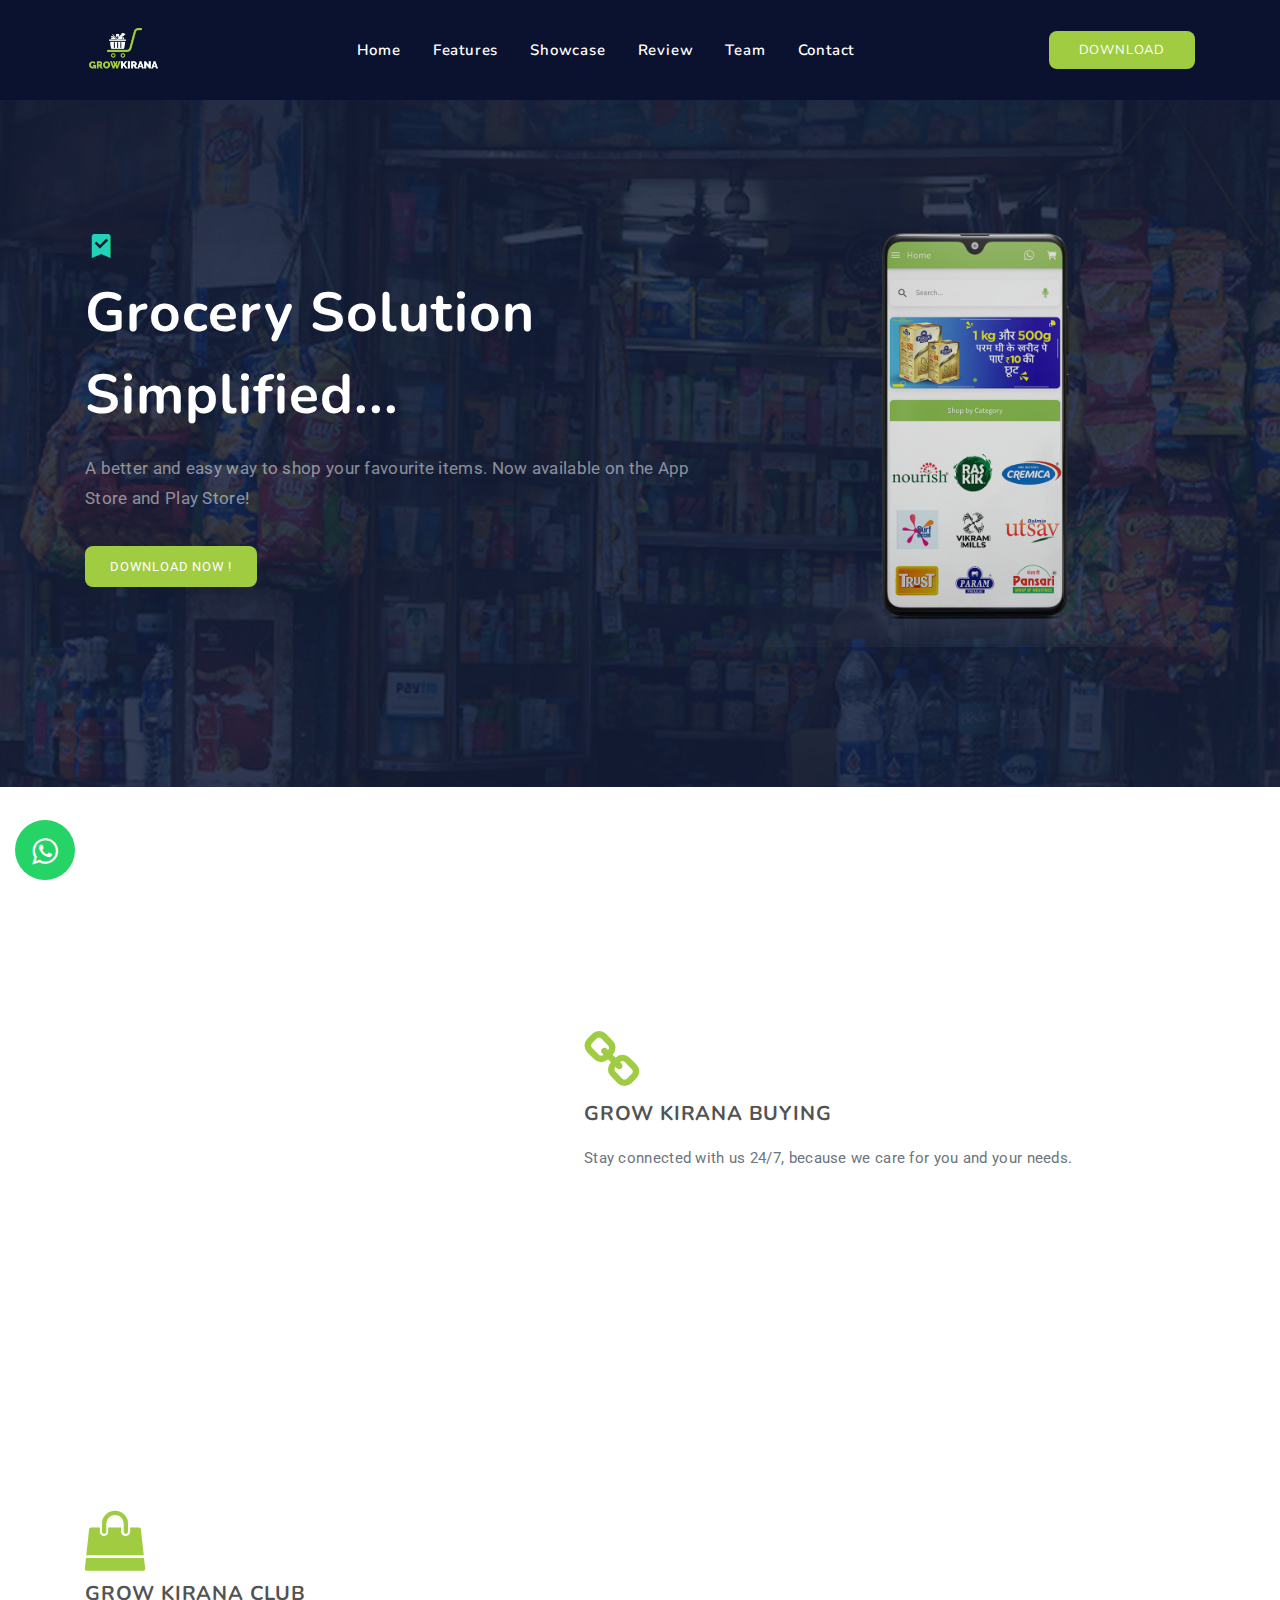
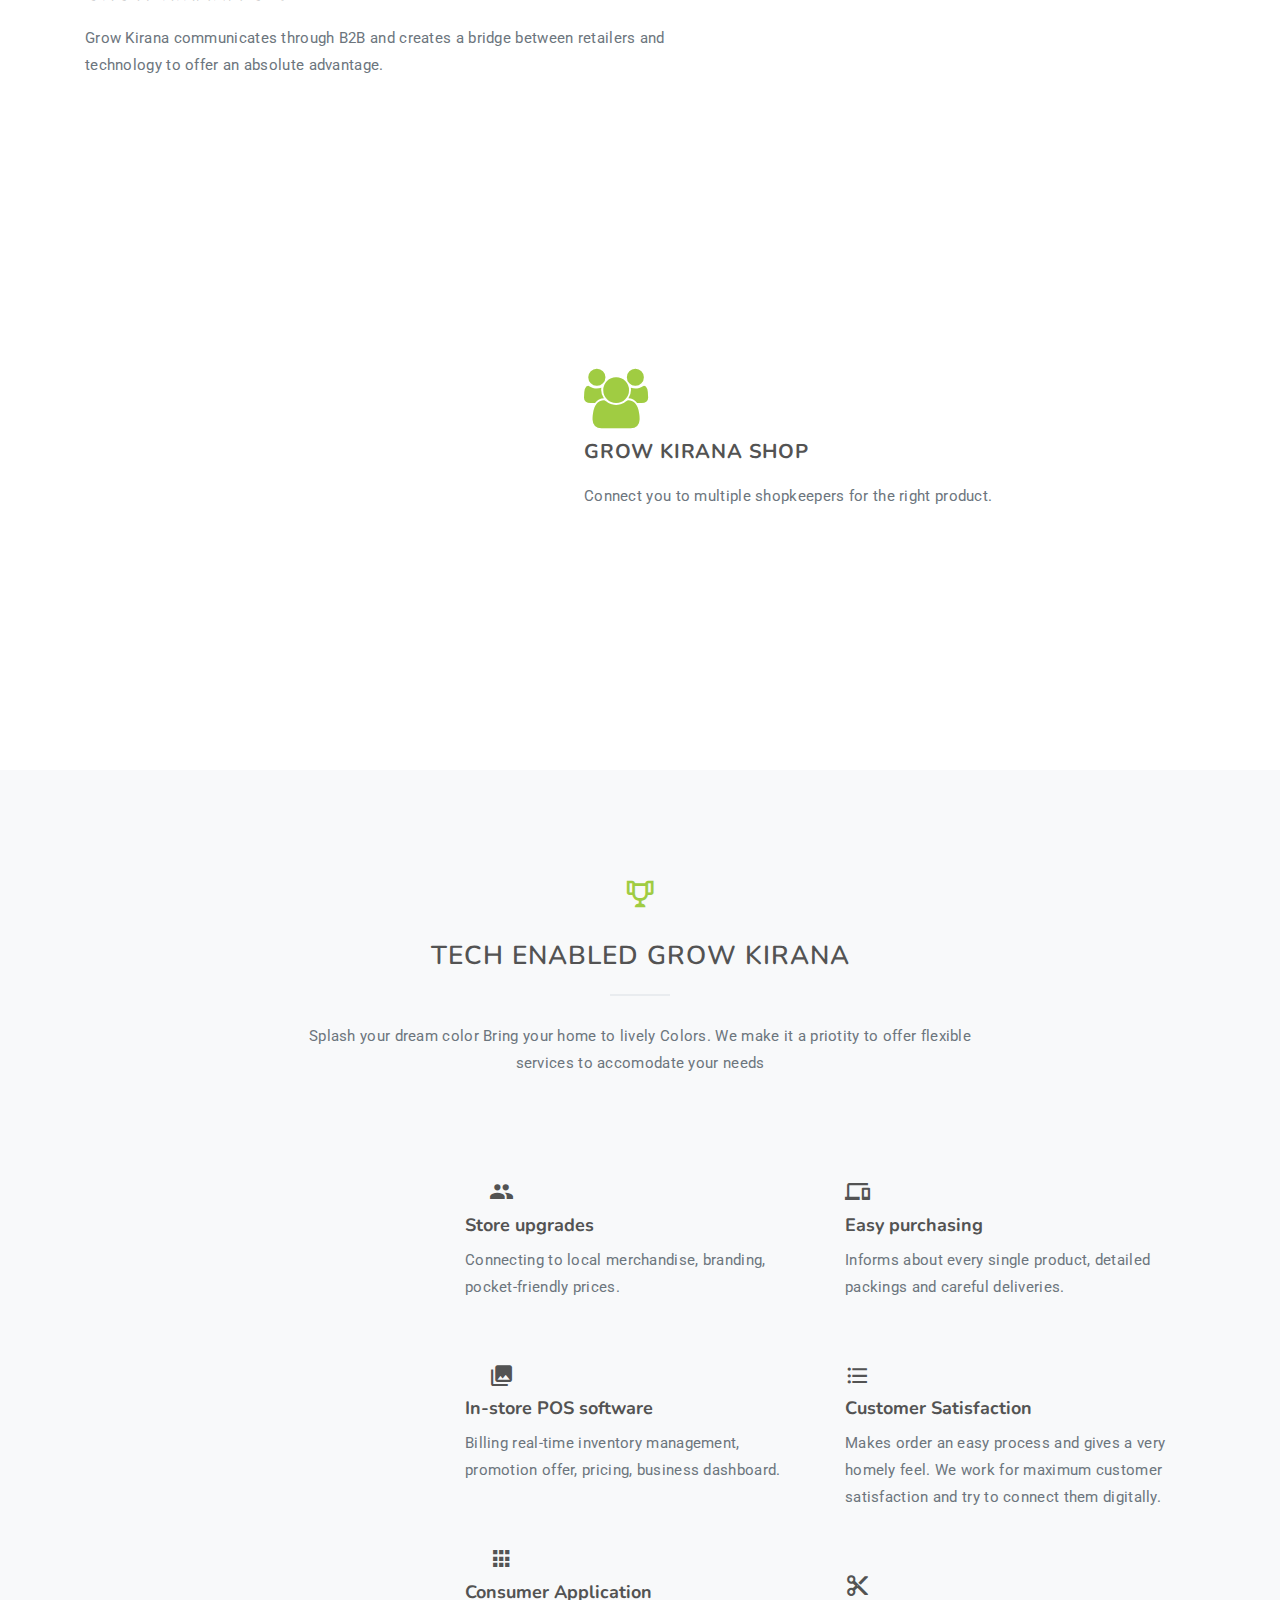
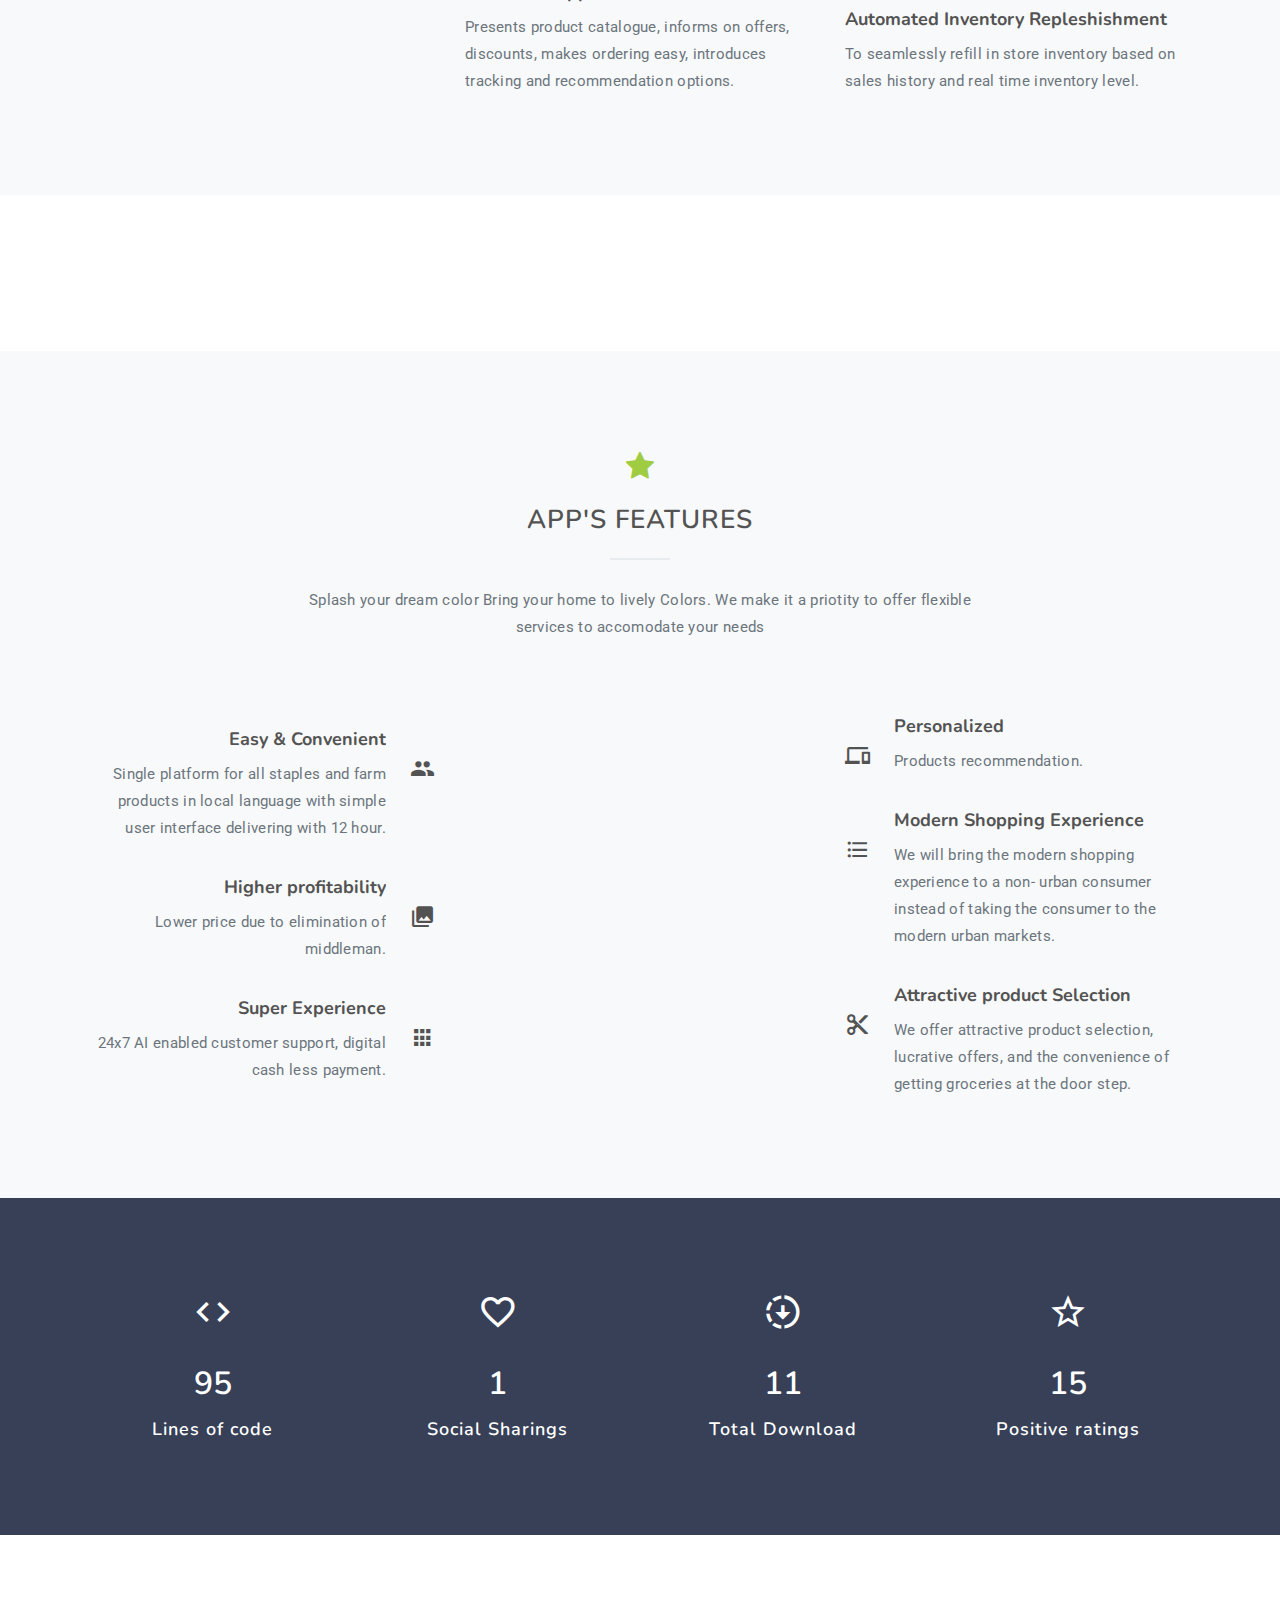
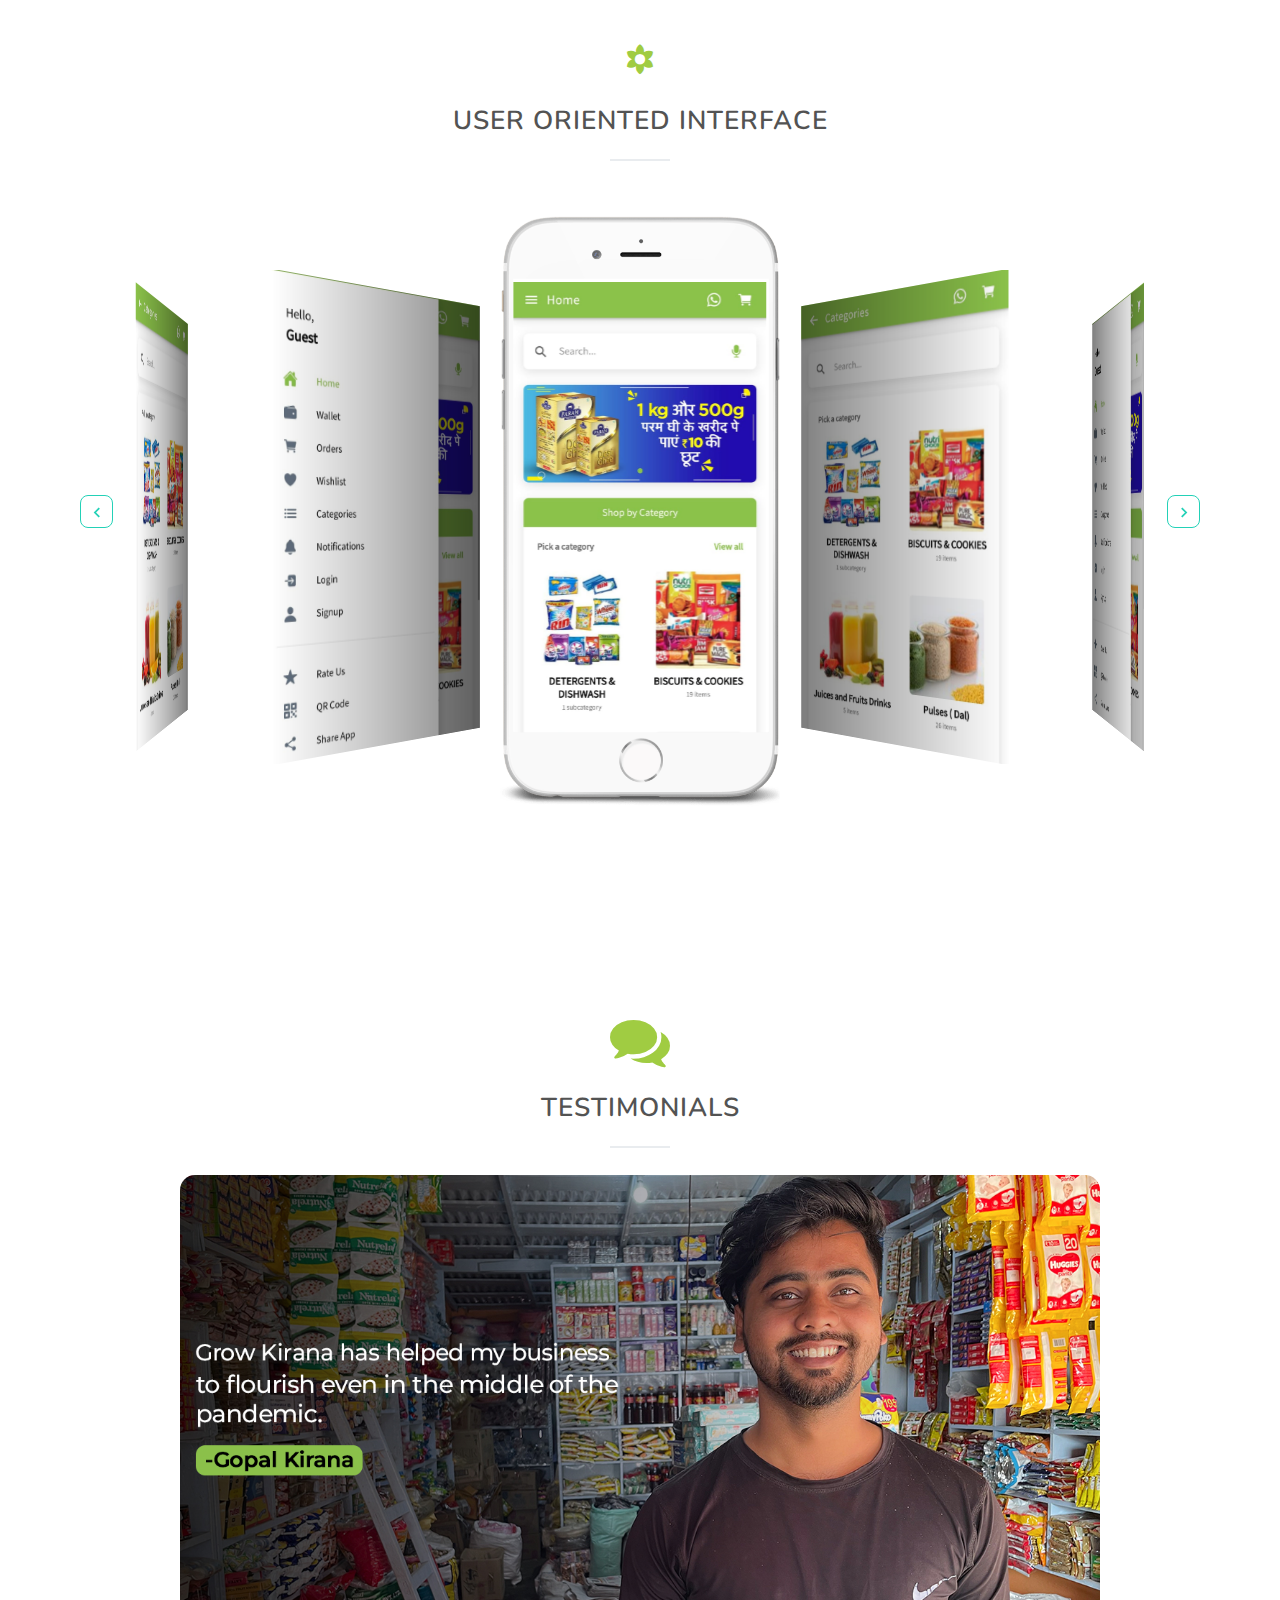
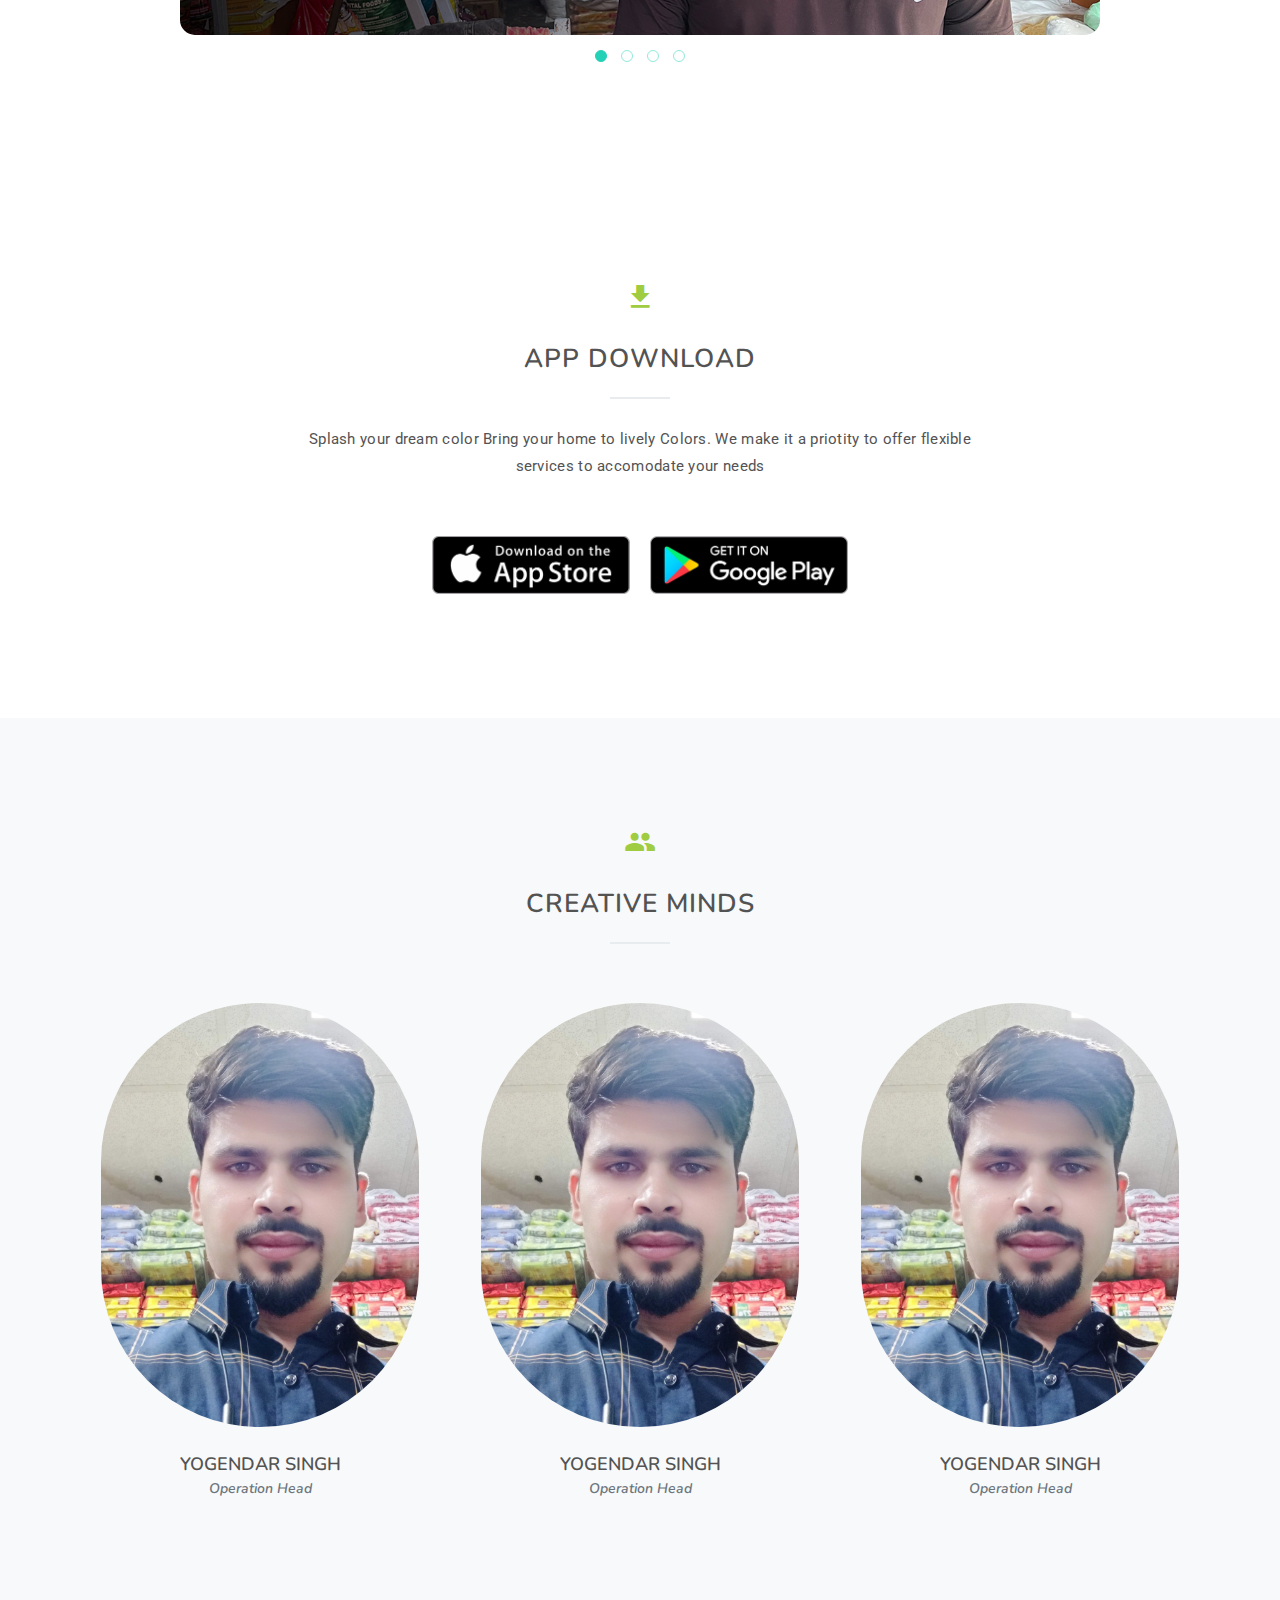
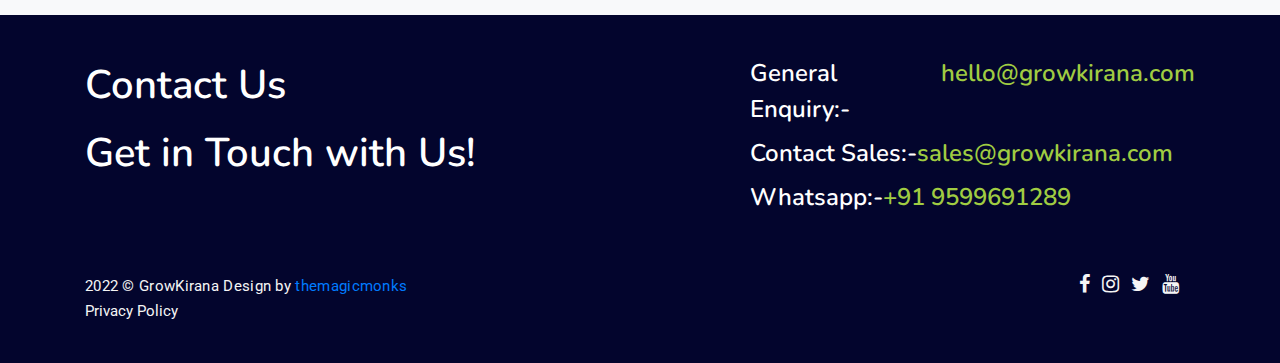
==== commit c6687f0f: "update" ====
--- a/index.html
+++ b/index.html
@@ -952,7 +952,7 @@
 
             </div>
             <div class="d-flex inline-flex">
-              <img src="./images/new/whatsapp-icon-logo-BDC0A8063B-seeklogo.com.png" alt="" class="whatsapp-footer">
+              
               <h4 style="color: white;">Whatsapp:-</h2>
                 <h4  class="f-text">+91 9599691289</h4>
 
--- a/css/style.css
+++ b/css/style.css
@@ -26,7 +26,7 @@
 
 .btn.btn-custom {
   color: #ffffff;
-  background: #23d1b7;
+  background: #a0cc42;
 }
 
 .btn.btn-custom:hover,
@@ -71,7 +71,9 @@
 }
 
 html {
-  overflow-y: hidden !important;
+  /* overflow-y: hidden !important; */
+  overflow: hidden;
+  touch-action: none;
 }
 
 body {
@@ -99,7 +101,7 @@
 }
 
 ::selection {
-  background: #6c757d;
+  background: #a0cc42;
   color: #ffffff;
 }
 
@@ -355,7 +357,7 @@
 }
 /* //background-color:transparent; */
 .navbar-custom {
-  background-color: rgb(3 5 45);
+  background-color: rgb(11 18 47);
   /* background-color: transparent; */
   padding: 20px 0;
   width: 100%;
@@ -455,7 +457,7 @@
 
 .login-button {
   color: #ffffff;
-  background-color: #23d1b7;
+  background-color: #a0cc42;
   text-transform: uppercase;
   font-size: 13px;
   transition: all 0.5s;
@@ -612,9 +614,9 @@
   border-color: #adb5bd;
 }
 
-.list-inline-item:not(:last-child) {
+/* .list-inline-item:not(:last-child) {
   margin-right: 3px;
-}
+} */
 
 .about-app .title {
   font-size: 20px;
@@ -686,11 +688,11 @@
   right: -12px;
 }
 
-@media (max-width: 768px) {
+/* @media (max-width: 768px) {
   .services .core-service-img {
     display: none;
   }
-}
+} */
 
 @media (min-width: 200px) and (max-width: 767px) {
   .services .core-service .fea-right {
@@ -893,11 +895,11 @@
 
 .testi-review .testimonial .content-review .review {
   font-size: 17px;
-  color: #adb5bd;
+  color: black;
 }
 
 .testi-review img {
-  height: 85px;
+  border-radius: 15px;
 }
 
 .owl-theme .owl-controls .owl-page span {
@@ -1084,3 +1086,42 @@
 .footer-custom {
   background-color: rgb(3 5 45);
 }
+.nav-custom {
+  background-color: rgb(11 18 47);
+  padding: 20px 0;
+  width: 100%;
+  border-radius: 0px;
+  z-index: 999;
+  margin-bottom: 0px;
+  font-family: "Nunito", sans-serif;
+}
+.nav-custom li a {
+  color: white;
+  letter-spacing: 0.8px;
+  line-height: 24px;
+  font-weight: 600;
+  margin: 0 8px;
+}
+.nav-custom .navbar-toggler {
+  color: #ffffff;
+  font-size: 30px;
+  padding: 0px;
+  font-family: "Nunito", sans-serif;
+}
+.navy {
+  padding-right: 15px;
+  padding-left: 15px;
+}
+.whatsapp-footer {
+  width: 40px;
+  margin-right: 8px;
+}
+.fotter-2 {
+  margin-top: 50px;
+}
+.footer-text h1 {
+  color: white;
+}
+.f-text {
+  color: #a0cc42;
+}
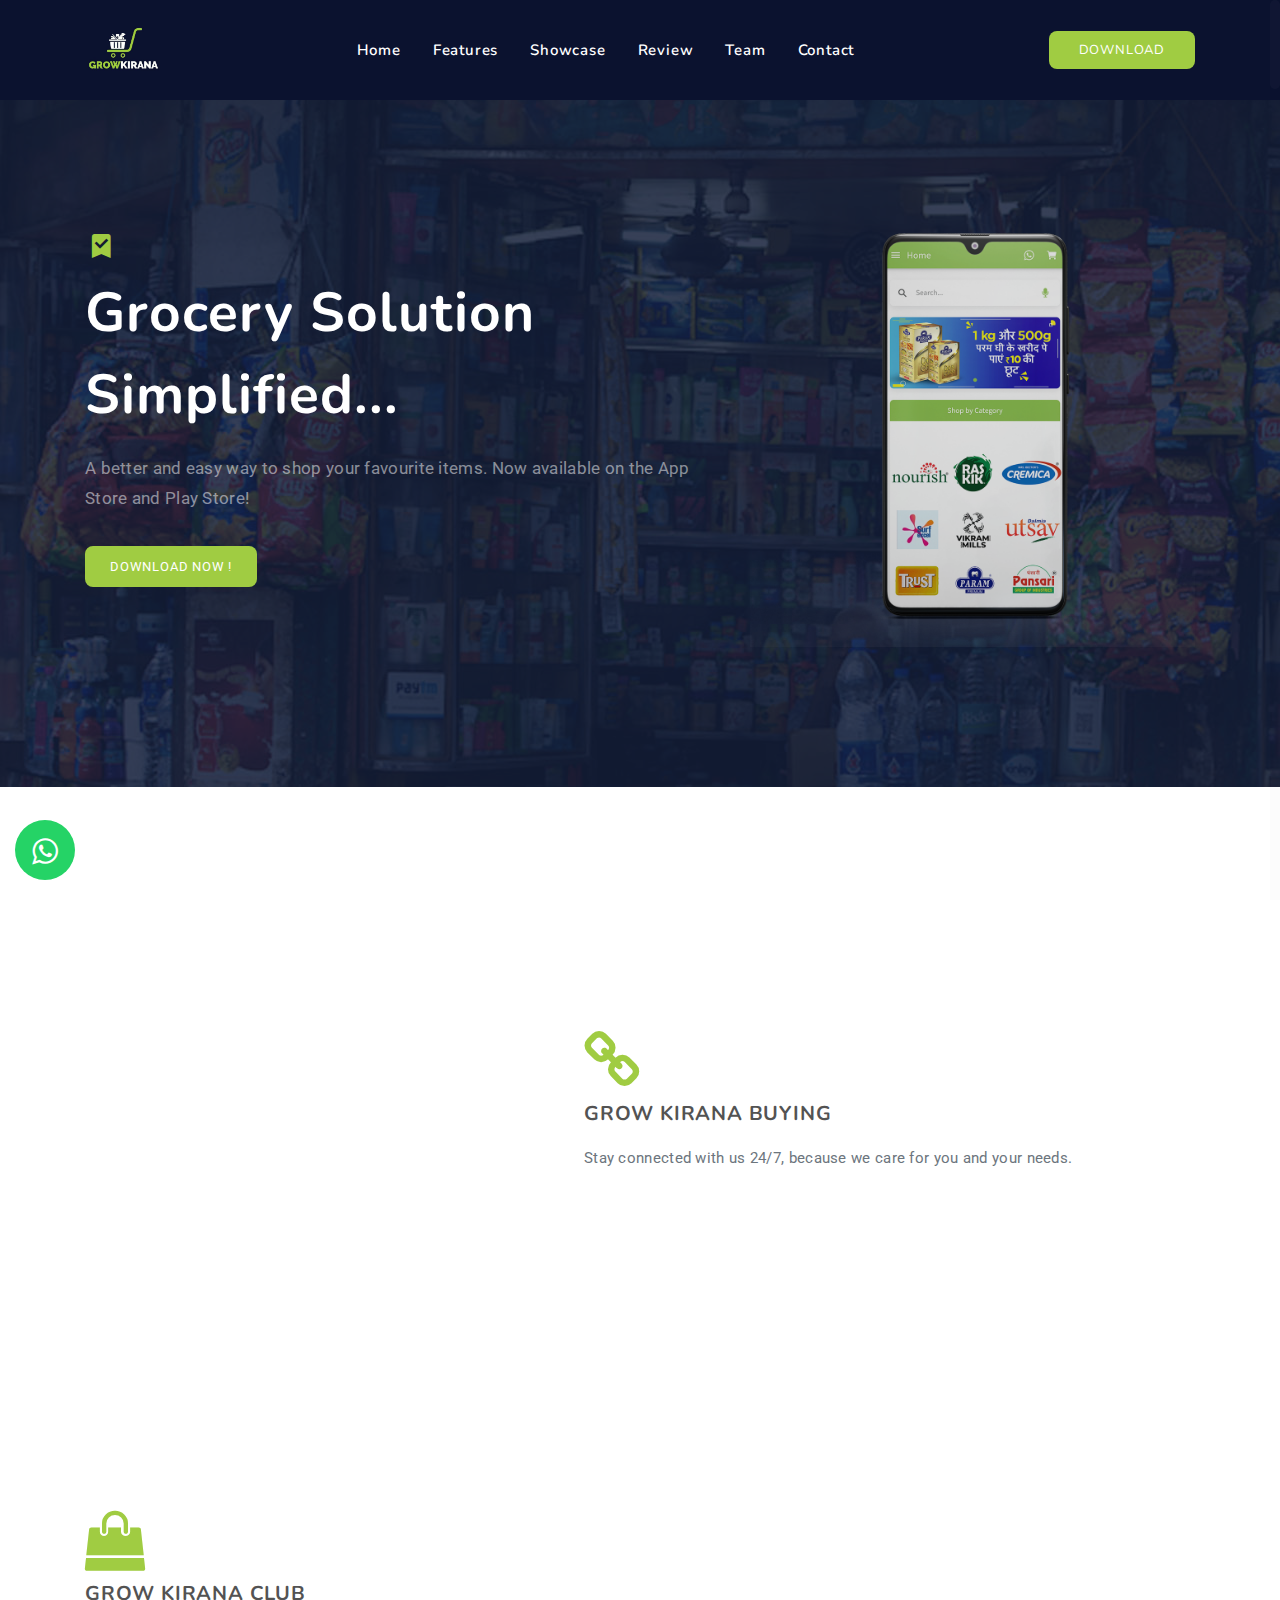
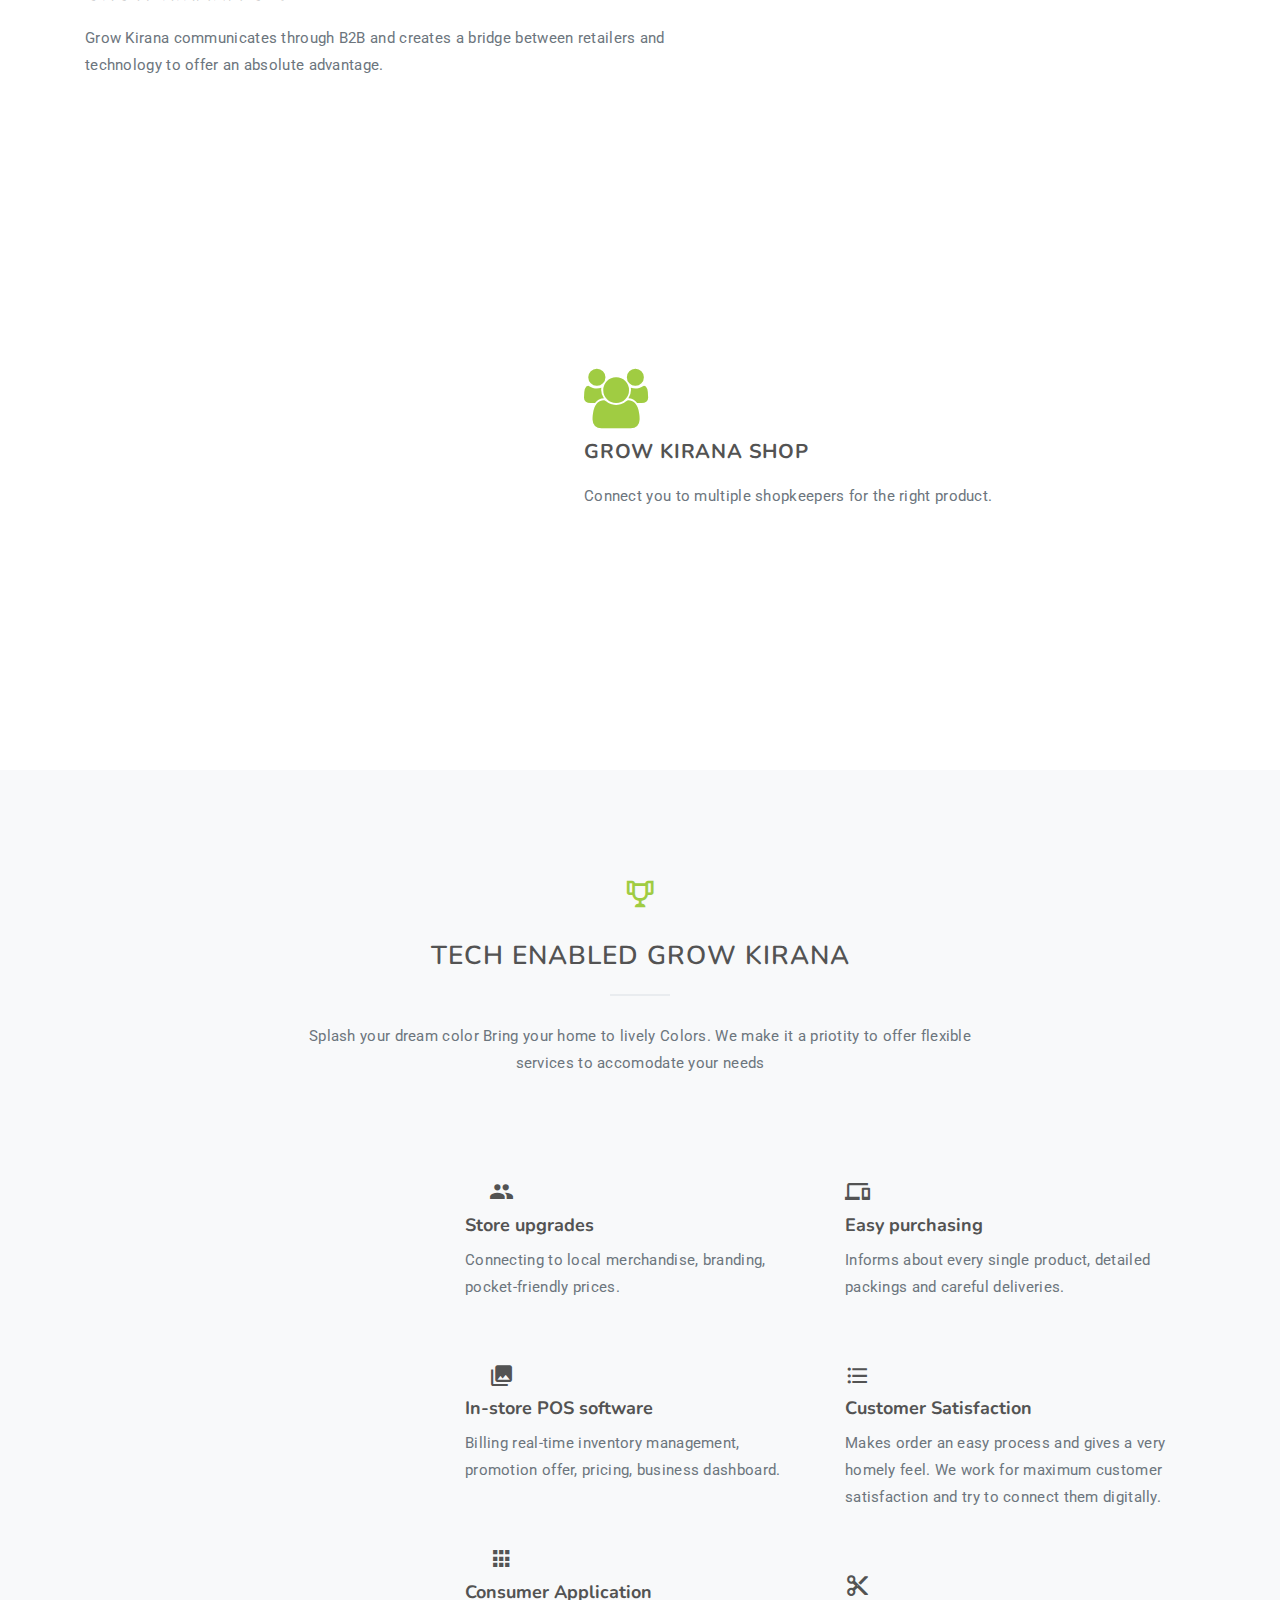
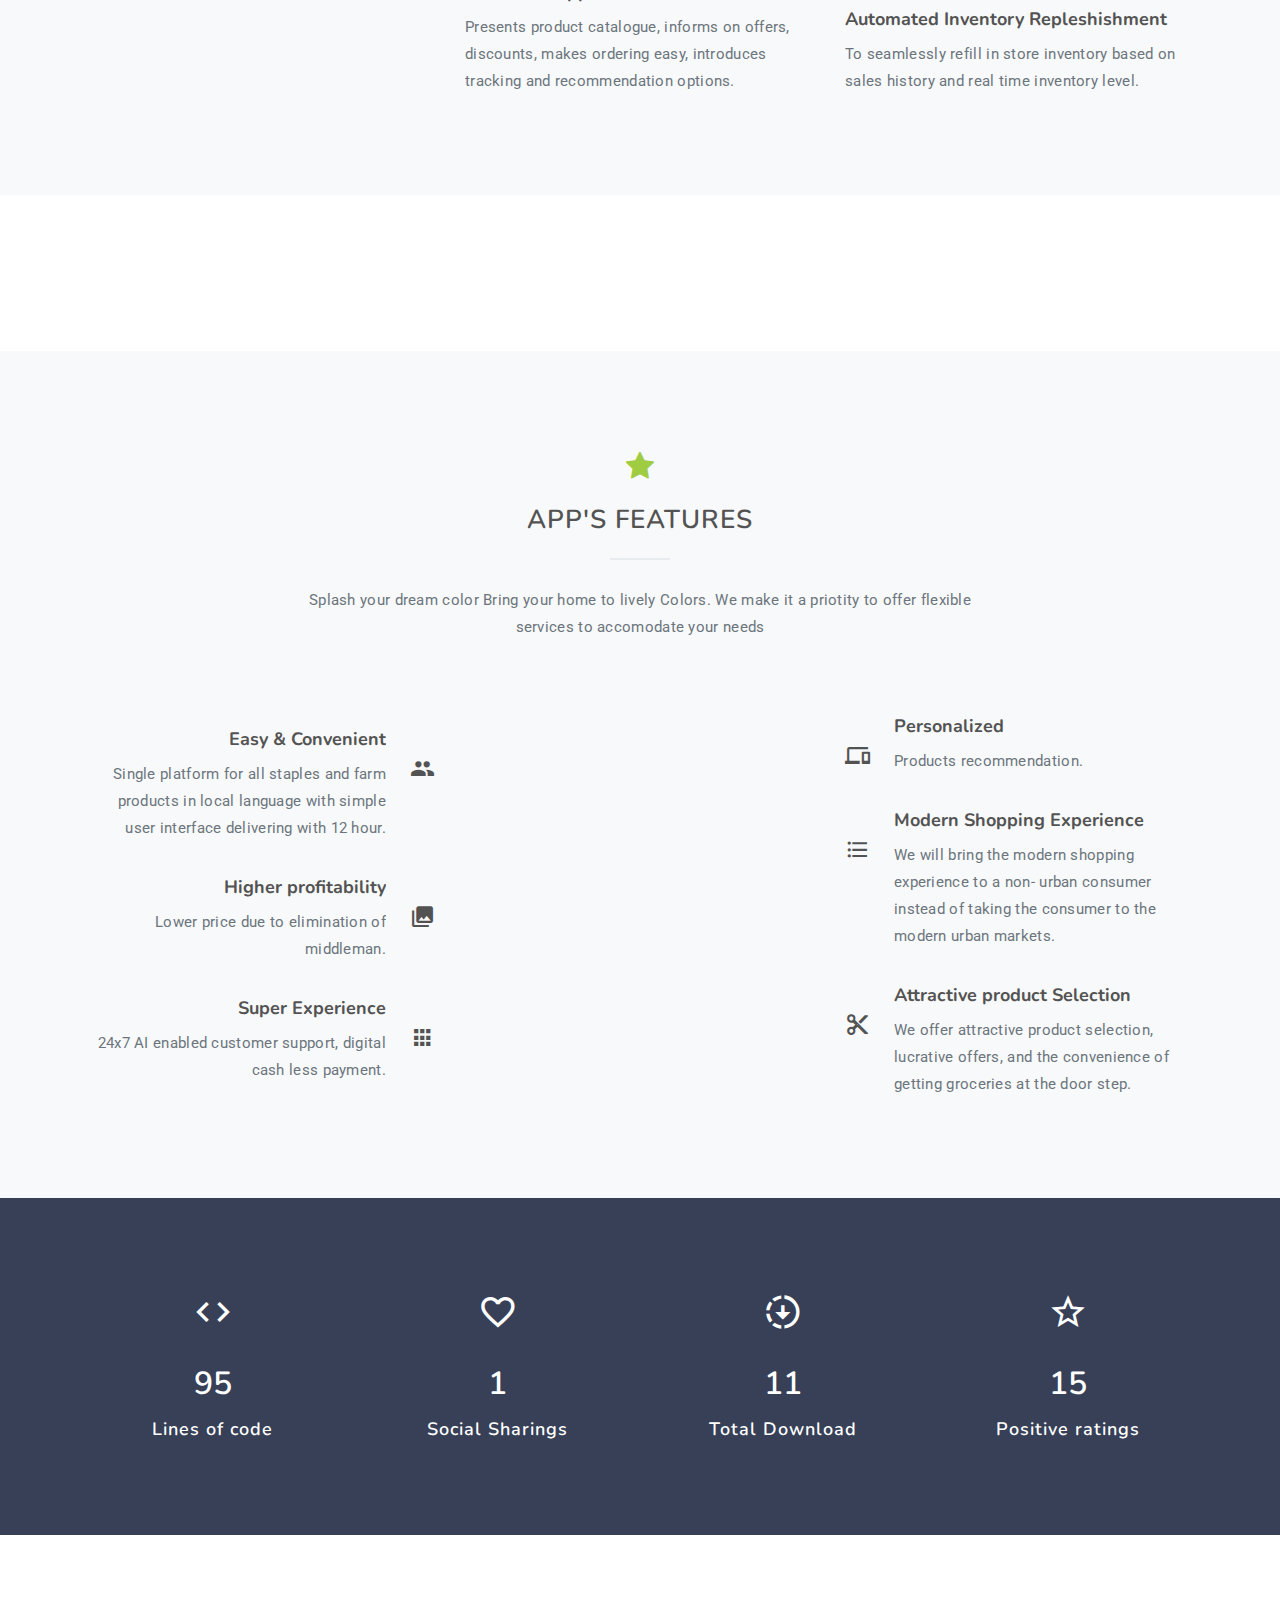
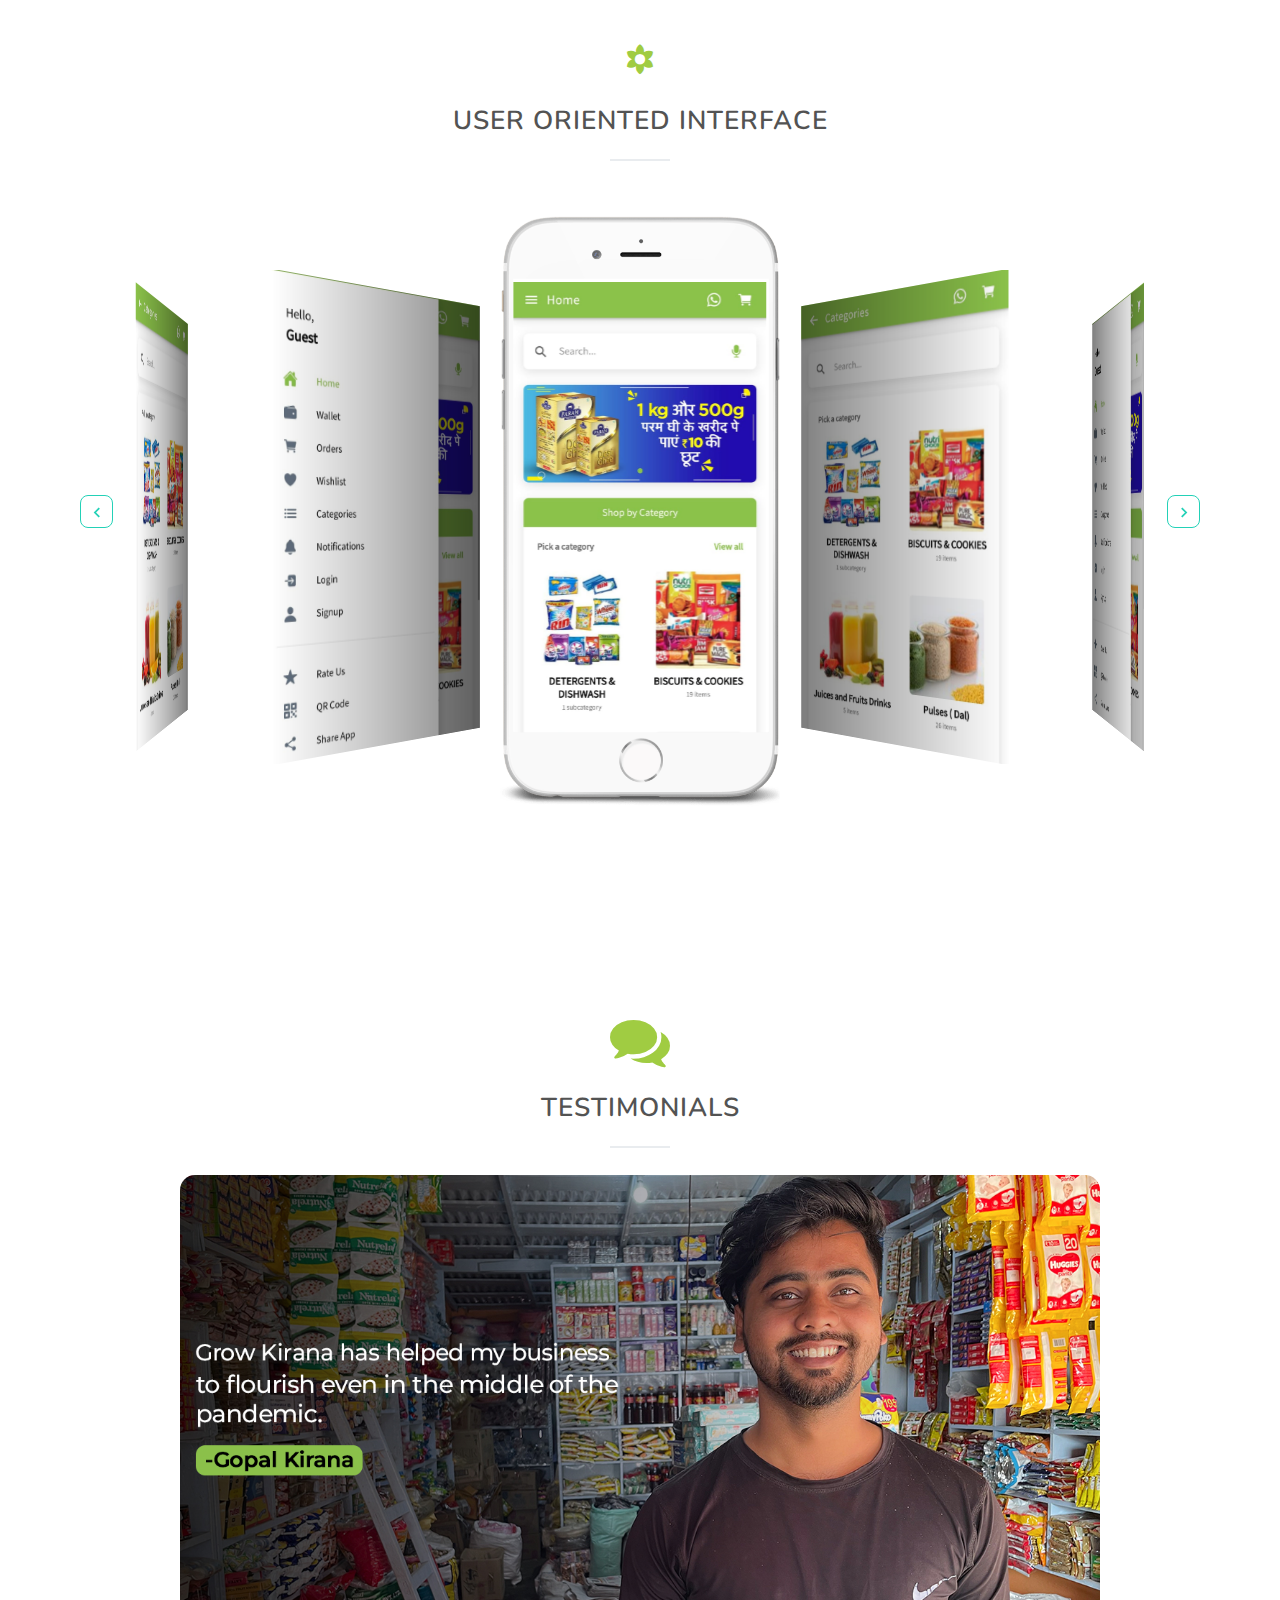
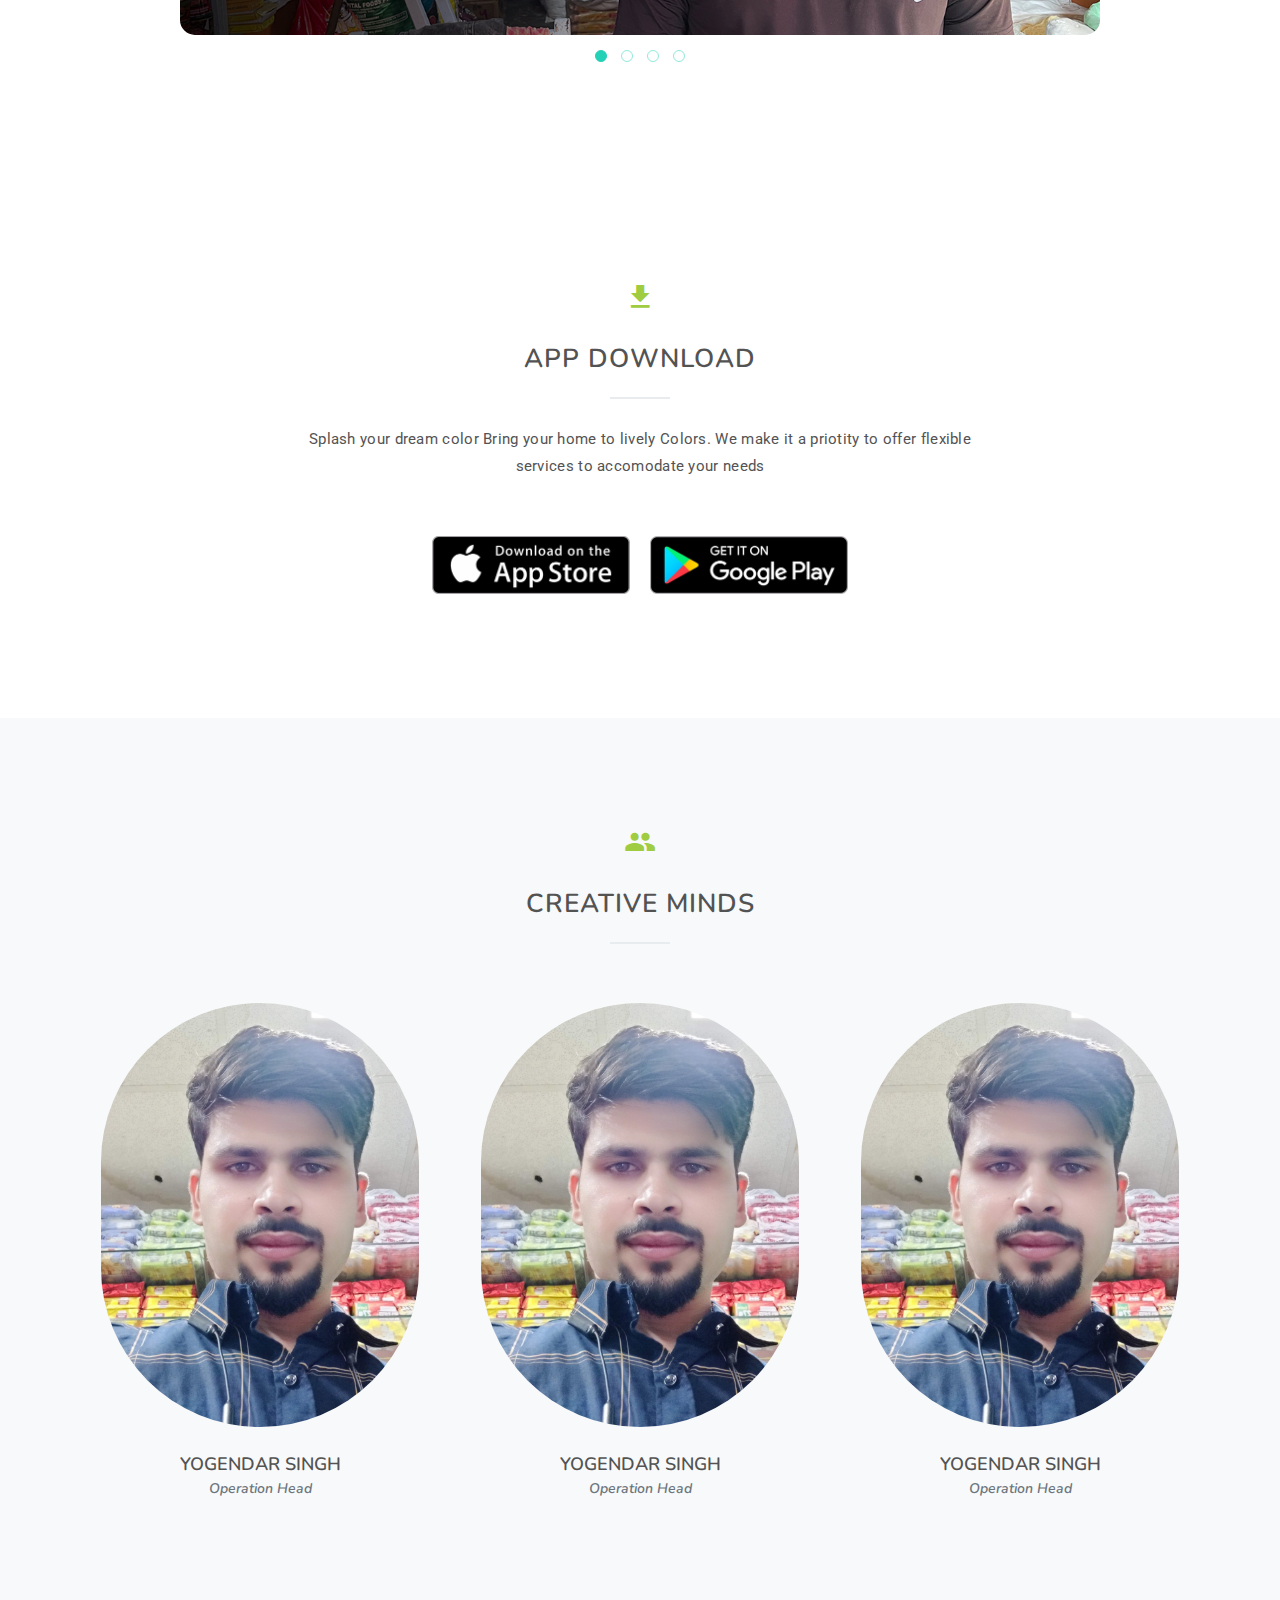
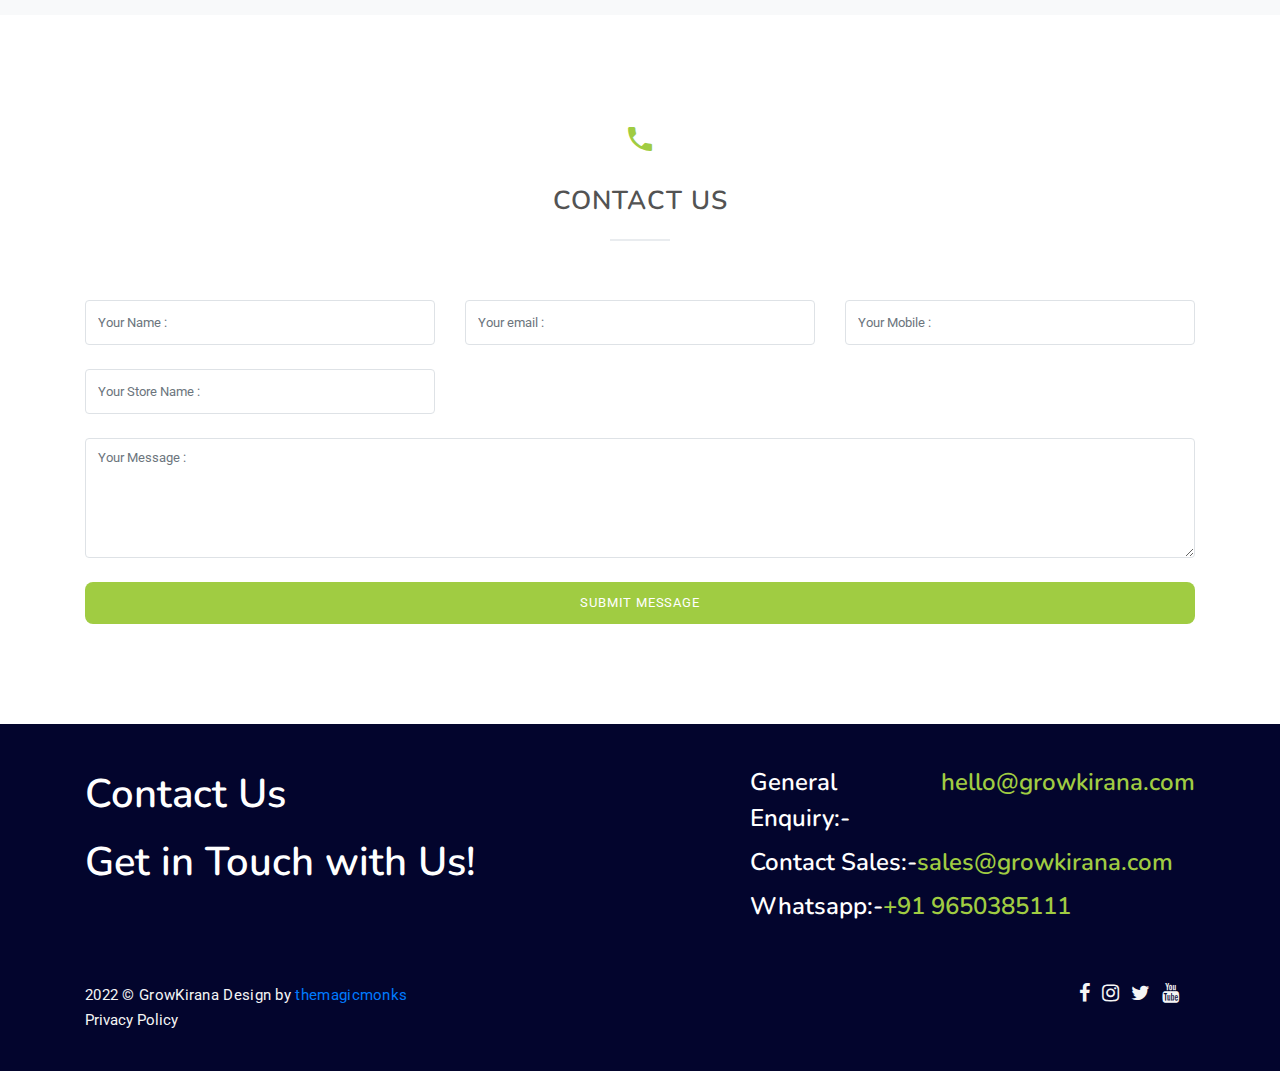
==== commit b3583e46: "contact section added" ====
--- a/index.html
+++ b/index.html
@@ -39,6 +39,7 @@
     <link rel="stylesheet" href="css/aos.css" />
     <!-- Custom Css -->
     <link href="css/style.css" rel="stylesheet" type="text/css" />
+    <link rel="stylesheet" href="./php/function.php">
   </head>
 
   <body>
@@ -113,7 +114,7 @@
             </li>
             <!--end nav item-->
             <li class="nav-item">
-              <a class="nav-link" href="contact.html">Contact</a>
+              <a class="nav-link" href="#contact">Contact</a>
             </li>
             <!--end nav item-->
           </ul>
@@ -145,7 +146,7 @@
             <div class="row align-items-center">
               <div class="col-lg-7 col-md-6">
                 <div class="title-heading">
-                  <i class="mdi mdi-bookmark-check text-custom h2"></i>
+                  <i class="mdi mdi-bookmark-check text-custom h2" style="color: #a0cc42;"></i>
                   <h1 class="heading text-white mb-3">
                     Grocery Solution Simplified...
                   </h1>
@@ -898,6 +899,119 @@
       </div>
       <!--end container-->
     </section>
+    <!-- Contact Start -->
+    <section class="section" id="contact">
+      <div class="container">
+        <div class="row">
+          <div class="col-12">
+            <div class="section-title text-center">
+              <i class="mdi mdi-phone text-custom h2" style="color: #a0cc42;"></i>
+              <h4 class="title text-uppercase mt-3 mb-5">Contact us</h4>
+              
+            </div>
+          </div>
+          <!--end col-->
+        </div>
+        <!--end row-->
+
+        <div class="row justify-content-center mt-4 pt-2">
+          <div class="col-lg-12">
+            <div class="custom-form mb-sm-30">
+              <div id="message"></div>
+              <form
+                method="post"
+                action="php/contact.php"
+                name="contact-form"
+                id="contact-form"
+              >
+                <div class="row">
+                  <div class="col-lg-4 col-md-6">
+                    <div class="form-group position-relative mb-4">
+                      <input
+                        name="name"
+                        id="name"
+                        type="text"
+                        class="form-control"
+                        placeholder="Your Name :"
+                      />
+                    </div>
+                  </div>
+                  <!--end col-->
+                  <div class="col-lg-4 col-md-6">
+                    <div class="form-group position-relative mb-4">
+                      <input
+                        name="email"
+                        id="email"
+                        type="email"
+                        class="form-control"
+                        placeholder="Your email :"
+                      />
+                    </div>
+                  </div>
+                  <!--end col-->
+                  <div class="col-lg-4 col-md-12">
+                    <div class="form-group position-relative mb-4">
+                      <input
+                        name="subject"
+                        id="subject"
+                        class="form-control"
+                        placeholder="Your Mobile :"
+                      />
+                    </div>
+                  </div>
+                  <div class="col-lg-4 col-md-12">
+                    <div class="form-group position-relative mb-4">
+                      <input
+                        name="subject"
+                        id="subject"
+                        class="form-control"
+                        placeholder="Your Store Name :"
+                      />
+                    </div>
+                  </div>
+                  <!--end col-->
+                  <div class="col-md-12">
+                    <div class="form-group position-relative mb-4">
+                      <textarea
+                        name="comments"
+                        id="comments"
+                        rows="4"
+                        class="form-control"
+                        placeholder="Your Message :"
+                      ></textarea>
+                    </div>
+                  </div>
+                  <!--end col-->
+                </div>
+                <!--end row-->
+
+                <div class="row">
+                  <div class="col-sm-12 text-center">
+                    <input
+                      type="submit"
+                      id="submit"
+                      name="send"
+                      class="submitBnt btn btn-custom w-100"
+                      value="Submit Message"
+                    />
+                    <div id="simple-msg"></div>
+                  </div>
+                  <!--end col-->
+                </div>
+                <!--end row-->
+              </form>
+              <!--end form-->
+            </div>
+            <!--end custom-form-->
+          </div>
+          <!--end col-->
+        </div>
+        <!--end row-->
+      </div>
+      <!--end container-->
+    </section>
+    <!--end section-->
+    <!-- Contact End -->
     <!--end section-->
     <!-- Team End -->
 
@@ -954,7 +1068,7 @@
             <div class="d-flex inline-flex">
               
               <h4 style="color: white;">Whatsapp:-</h2>
-                <h4  class="f-text">+91 9599691289</h4>
+                <h4  class="f-text">+91 9650385111</h4>
 
             </div>
 
